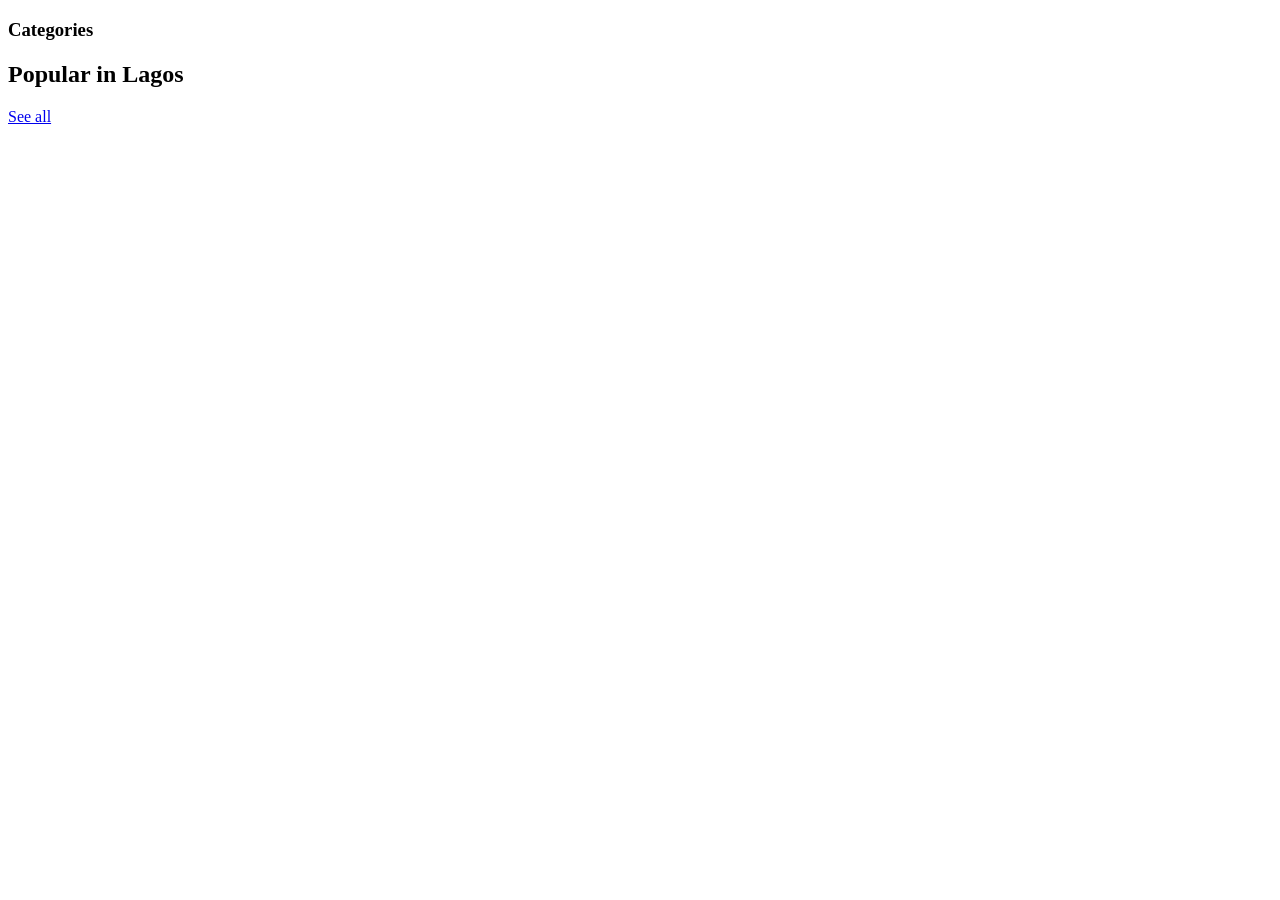
==== index.html @ c0ed260b "Add files via upload" ====
<!DOCTYPE html>
<html lang="en">
<head>
  <meta charset="UTF-8">
  <meta name="viewport" content="width=device-width, initial-scale=1.0">
  <title>ShopNG – Nigeria</title>
  <link rel="stylesheet" href="assets/css/styles.css">
</head>
<body>
  <div id="app-header"></div>

  <main class="container">
    <div class="only-mobile pills-wrap">
      <div class="pills" id="cat-pills"></div>
    </div>

    <div class="layout">
      <aside class="sidebar only-desktop">
        <h3>Categories</h3>
        <div id="cat-side"></div>
      </aside>

      <section class="main">
        <div class="section-head">
          <h2>Popular in Lagos</h2>
          <a href="listing.html?sort=popular">See all</a>
        </div>
        <div class="grid" id="grid"></div>
      </section>
    </div>
  </main>

  <div id="app-nav"></div>

  <script src="assets/js/utils.js"></script>
  <script src="assets/js/data.js"></script>
  <script src="assets/js/integrations.js"></script>
  <script src="assets/js/api.js"></script>
  <script src="assets/js/layout.js"></script>
  <script>
    initLayout('home');
    renderCategoryNav('all');
    API.listProducts({ sort: 'popular' })
      .then(list => renderGrid('grid', list.slice(0, 8)));
  </script>
</body>
</html>
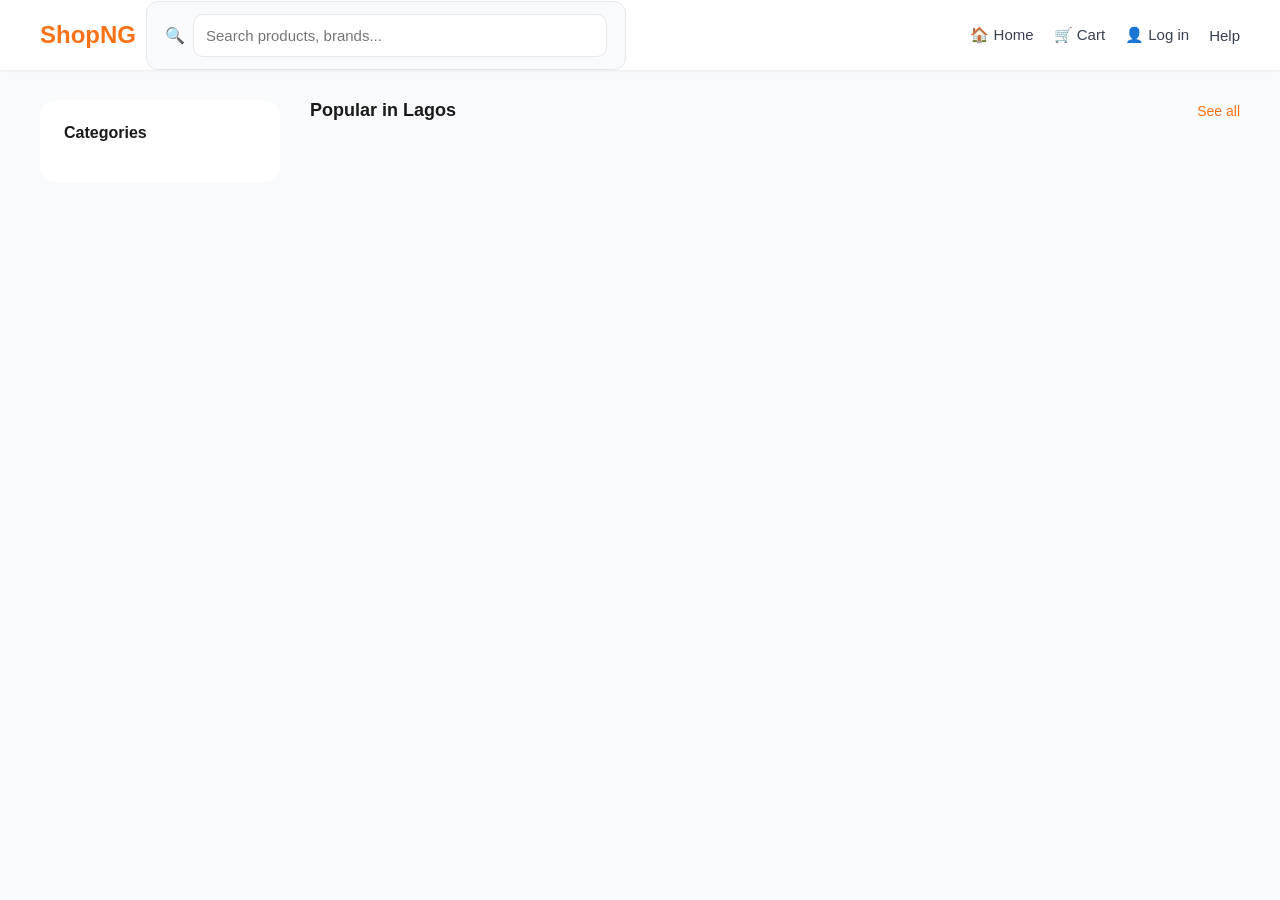
==== commit bb8ab8fd: "Update index.html" ====
--- a/index.html
+++ b/index.html
@@ -3,17 +3,17 @@
 <head>
   <meta charset="UTF-8">
   <meta name="viewport" content="width=device-width, initial-scale=1.0">
-  <title>ShopNG – Nigeria</title>
+  <title>ShopNG – Online Store in Lagos</title>
   <link rel="stylesheet" href="assets/css/styles.css">
 </head>
 <body>
   <div id="app-header"></div>
 
+  <div class="only-mobile pills-wrap">
+    <div class="pills" id="cat-pills"></div>
+  </div>
+
   <main class="container">
-    <div class="only-mobile pills-wrap">
-      <div class="pills" id="cat-pills"></div>
-    </div>
-
     <div class="layout">
       <aside class="sidebar only-desktop">
         <h3>Categories</h3>
@@ -37,11 +37,19 @@
   <script src="assets/js/integrations.js"></script>
   <script src="assets/js/api.js"></script>
   <script src="assets/js/layout.js"></script>
+
   <script>
-    initLayout('home');
-    renderCategoryNav('all');
-    API.listProducts({ sort: 'popular' })
-      .then(list => renderGrid('grid', list.slice(0, 8)));
+    (async function () {
+      initLayout('home');
+      renderCategoryNav('all');
+
+      try {
+        const products = await API.listProducts({ sort: 'popular' });
+        renderGrid('grid', products.slice(0, 8));
+      } catch (err) {
+        document.getElementById('grid').innerHTML = '<div class="empty"><span>⚠️</span><p>Failed to load products.</p></div>';
+      }
+    })();
   </script>
 </body>
 </html>
--- a/assets/css/styles.css
+++ b/assets/css/styles.css
@@ -0,0 +1,913 @@
+:root {
+  --orange: #f97316;
+  --orange-dark: #ea580c;
+  --gray: #6b7280;
+  --light: #f3f4f6;
+  --border: #e5e7eb;
+  --red: #ef4444;
+  --text: #1a1a1a;
+}
+
+* {
+  margin: 0;
+  padding: 0;
+  box-sizing: border-box;
+}
+
+body {
+  font-family: -apple-system, BlinkMacSystemFont, "Segoe UI", Roboto, sans-serif;
+  background: #f5f5f5;
+  color: var(--text);
+  min-height: 100vh;
+  padding-bottom: 84px; /* room for the mobile bottom nav */
+}
+
+a {
+  color: inherit;
+  text-decoration: none;
+}
+button,
+input,
+select {
+  font: inherit;
+}
+label {
+  display: flex;
+  flex-direction: column;
+  gap: 6px;
+  font-size: 13px;
+  font-weight: 600;
+  color: #374151;
+}
+
+.container {
+  max-width: 1400px;
+  margin: 0 auto;
+  padding: 0 16px;
+}
+.narrow {
+  max-width: 720px;
+}
+.hidden {
+  display: none !important;
+}
+.only-mobile {
+  display: block;
+}
+.only-desktop {
+  display: none;
+}
+.muted {
+  color: var(--gray);
+}
+.price {
+  color: var(--orange);
+  font-weight: 700;
+}
+.old {
+  color: #9ca3af;
+  font-size: 12px;
+  margin-left: 6px;
+  text-decoration: line-through;
+}
+.price-row {
+  display: flex;
+  align-items: baseline;
+  flex-wrap: wrap;
+  gap: 4px;
+}
+.rating {
+  font-size: 12px;
+  color: var(--gray);
+  margin-bottom: 4px;
+}
+.delivery {
+  font-size: 11px;
+  color: var(--gray);
+  margin-top: 2px;
+}
+.page-title {
+  font-size: 20px;
+  font-weight: 700;
+  padding: 16px 0 8px;
+}
+.mt {
+  margin-top: 24px;
+}
+.main {
+  min-width: 0;
+  padding-top: 8px;
+}
+.row {
+  display: flex;
+  justify-content: space-between;
+  gap: 10px;
+  font-size: 14px;
+  margin-bottom: 10px;
+}
+.row.total {
+  font-size: 18px;
+  font-weight: 700;
+  border-top: 2px solid var(--border);
+  padding-top: 14px;
+  margin-top: 6px;
+}
+.row.small {
+  font-size: 13px;
+  color: var(--gray);
+}
+.fine {
+  font-size: 12px;
+  color: var(--gray);
+  margin-top: 12px;
+  text-align: center;
+}
+
+/* ---------- Buttons ---------- */
+.btn {
+  display: inline-block;
+  text-align: center;
+  background: var(--orange);
+  color: #fff;
+  border: none;
+  border-radius: 10px;
+  padding: 12px 20px;
+  font-weight: 600;
+  font-size: 15px;
+  cursor: pointer;
+}
+.btn:hover {
+  background: var(--orange-dark);
+}
+.btn:disabled {
+  opacity: 0.5;
+  cursor: not-allowed;
+}
+.btn-outline {
+  background: #fff;
+  color: var(--orange);
+  border: 1.5px solid var(--orange);
+}
+.btn-outline:hover {
+  background: #fff7ed;
+}
+.btn-block {
+  display: block;
+  width: 100%;
+}
+
+/* ---------- Header ---------- */
+.site-header {
+  position: sticky;
+  top: 0;
+  z-index: 100;
+  background: #fff;
+  box-shadow: 0 1px 3px rgba(0, 0, 0, 0.06);
+}
+.header-inner {
+  display: flex;
+  align-items: center;
+  gap: 10px;
+  padding-top: 12px;
+  padding-bottom: 12px;
+}
+.logo {
+  display: none;
+  font-size: 24px;
+  font-weight: 800;
+  color: var(--orange);
+}
+.search {
+  flex: 1;
+  display: flex;
+  align-items: center;
+  gap: 8px;
+  border: 1.5px solid var(--orange);
+  border-radius: 50px;
+  padding: 10px 16px;
+  background: #fff;
+}
+.search input {
+  border: none;
+  outline: none;
+  width: 100%;
+  font-size: 14px;
+  background: transparent;
+}
+.cart-btn {
+  position: relative;
+  width: 44px;
+  height: 44px;
+  border-radius: 12px;
+  background: var(--orange);
+  display: flex;
+  align-items: center;
+  justify-content: center;
+  font-size: 18px;
+  flex-shrink: 0;
+}
+.header-actions {
+  display: none;
+  align-items: center;
+  gap: 20px;
+  font-size: 15px;
+  color: #374151;
+}
+.header-actions a:hover {
+  color: var(--orange);
+}
+.cart-link {
+  position: relative;
+}
+.badge {
+  position: absolute;
+  top: -6px;
+  right: -8px;
+  background: var(--red);
+  color: #fff;
+  font-size: 11px;
+  min-width: 18px;
+  height: 18px;
+  padding: 0 4px;
+  border-radius: 9px;
+  display: flex;
+  align-items: center;
+  justify-content: center;
+  font-weight: 700;
+}
+
+/* ---------- Bottom nav (mobile) ---------- */
+.bottom-nav {
+  position: fixed;
+  bottom: 0;
+  left: 0;
+  right: 0;
+  background: #fff;
+  display: flex;
+  justify-content: space-around;
+  padding: 10px 0 18px;
+  border-radius: 20px 20px 0 0;
+  box-shadow: 0 -4px 20px rgba(0, 0, 0, 0.06);
+  z-index: 90;
+}
+.bottom-nav a {
+  display: flex;
+  flex-direction: column;
+  align-items: center;
+  gap: 3px;
+  font-size: 11px;
+  color: #9ca3af;
+}
+.bottom-nav a span {
+  font-size: 22px;
+}
+.bottom-nav a.active {
+  color: var(--orange);
+}
+
+/* ---------- Category pills & sidebar ---------- */
+.pills-wrap {
+  padding: 14px 0;
+}
+.pills {
+  display: flex;
+  gap: 8px;
+  overflow-x: auto;
+  scrollbar-width: none;
+}
+.pills::-webkit-scrollbar {
+  display: none;
+}
+.pill {
+  flex-shrink: 0;
+  padding: 8px 14px;
+  border-radius: 50px;
+  background: var(--light);
+  color: #3b82f6;
+  font-size: 13px;
+  font-weight: 500;
+  border: none;
+  cursor: pointer;
+  white-space: nowrap;
+  text-decoration: none;
+}
+.pill.active {
+  background: var(--orange);
+  color: #fff;
+}
+#price-pills .pill {
+  color: var(--gray);
+}
+#price-pills .pill.active {
+  color: #fff;
+}
+
+.section-head {
+  display: flex;
+  justify-content: space-between;
+  align-items: center;
+  margin-bottom: 14px;
+}
+.section-head h2 {
+  font-size: 18px;
+  font-weight: 700;
+}
+.section-head a {
+  color: var(--orange);
+  font-size: 14px;
+}
+
+.sidebar {
+  background: #fff;
+  border-radius: 16px;
+  padding: 24px;
+  height: fit-content;
+  position: sticky;
+  top: 100px;
+}
+.sidebar h3 {
+  font-size: 16px;
+  margin-bottom: 16px;
+}
+.side-link {
+  display: block;
+  width: 100%;
+  text-align: left;
+  padding: 10px 14px;
+  border-radius: 10px;
+  font-size: 14px;
+  color: #374151;
+  margin-bottom: 4px;
+  background: none;
+  border: none;
+  cursor: pointer;
+}
+.side-link:hover,
+.side-link.active {
+  background: #fff7ed;
+  color: var(--orange);
+  font-weight: 600;
+}
+
+.crumbs {
+  font-size: 13px;
+  color: var(--gray);
+  padding: 12px 0;
+}
+.crumbs a:hover {
+  color: var(--orange);
+}
+.listing-head h1 {
+  font-size: 20px;
+  margin-bottom: 4px;
+}
+.toolbar {
+  display: flex;
+  gap: 10px;
+  flex-wrap: wrap;
+  align-items: center;
+  justify-content: space-between;
+  margin: 14px 0;
+}
+.toolbar select {
+  padding: 8px 12px;
+  border-radius: 10px;
+  border: 1px solid var(--border);
+  background: #fff;
+}
+
+/* ---------- Product cards & grid ---------- */
+.grid {
+  display: grid;
+  grid-template-columns: 1fr 1fr;
+  gap: 12px;
+}
+.card {
+  position: relative;
+  background: #fff;
+  border-radius: 16px;
+  padding: 14px;
+  box-shadow: 0 1px 4px rgba(0, 0, 0, 0.05);
+  transition: transform 0.15s, box-shadow 0.15s;
+}
+.card:hover {
+  transform: translateY(-3px);
+  box-shadow: 0 8px 20px rgba(0, 0, 0, 0.08);
+}
+.card-link {
+  display: block;
+}
+.card-img {
+  height: 120px;
+  display: flex;
+  align-items: center;
+  justify-content: center;
+  font-size: 52px;
+  margin-bottom: 10px;
+}
+.card .name {
+  font-size: 13px;
+  font-weight: 600;
+  margin-bottom: 4px;
+  line-height: 1.3;
+}
+.heart {
+  position: absolute;
+  top: 10px;
+  right: 12px;
+  background: none;
+  border: none;
+  color: #d1d5db;
+  font-size: 18px;
+  cursor: pointer;
+  z-index: 1;
+}
+.heart.on {
+  color: var(--red);
+}
+.out {
+  color: var(--red);
+  font-size: 11px;
+  font-weight: 600;
+  margin-top: 2px;
+}
+.empty {
+  grid-column: 1 / -1;
+  text-align: center;
+  padding: 60px 20px;
+  color: var(--gray);
+  background: #fff;
+  border-radius: 16px;
+}
+.empty span {
+  font-size: 48px;
+  display: block;
+  margin-bottom: 12px;
+}
+.empty .btn {
+  margin-top: 20px;
+}
+
+/* ---------- Product detail ---------- */
+.product {
+  background: #fff;
+  border-radius: 20px;
+  padding: 20px;
+  margin-bottom: 24px;
+}
+.product-img {
+  height: 280px;
+  display: flex;
+  align-items: center;
+  justify-content: center;
+  font-size: 120px;
+  background: #f9fafb;
+  border-radius: 16px;
+}
+.product-info {
+  padding: 12px 0;
+}
+.product-info h1 {
+  font-size: 22px;
+  margin: 6px 0 8px;
+}
+.product-info .price {
+  font-size: 26px;
+}
+.product-info .price-row {
+  margin: 12px 0;
+}
+.brand {
+  font-size: 12px;
+  color: var(--gray);
+  text-transform: uppercase;
+  letter-spacing: 0.05em;
+}
+.stock {
+  font-size: 14px;
+  font-weight: 600;
+  margin-bottom: 12px;
+}
+.stock.ok {
+  color: #16a34a;
+}
+.stock.out {
+  color: var(--red);
+}
+.desc {
+  color: var(--gray);
+  line-height: 1.6;
+  margin: 16px 0 20px;
+  font-size: 15px;
+}
+.qty-row {
+  display: flex;
+  align-items: center;
+  gap: 14px;
+  margin: 10px 0 20px;
+}
+.qty-row.small {
+  margin: 8px 0 0;
+}
+.qty-btn {
+  width: 36px;
+  height: 36px;
+  border-radius: 8px;
+  border: 1px solid var(--border);
+  background: #fff;
+  font-size: 18px;
+  cursor: pointer;
+}
+.section-block {
+  margin: 30px 0;
+}
+
+/* ---------- Cart ---------- */
+.cart-layout {
+  display: block;
+}
+.cart-item {
+  display: flex;
+  gap: 14px;
+  padding: 16px;
+  background: #fff;
+  border-radius: 14px;
+  margin-bottom: 10px;
+  align-items: center;
+}
+.thumb {
+  width: 70px;
+  height: 70px;
+  border-radius: 12px;
+  background: #f9fafb;
+  display: flex;
+  align-items: center;
+  justify-content: center;
+  font-size: 32px;
+  flex-shrink: 0;
+}
+.cart-item .info {
+  flex: 1;
+  min-width: 0;
+}
+.cart-item h4 {
+  font-size: 14px;
+  margin-bottom: 4px;
+}
+.line {
+  text-align: right;
+}
+.line .price {
+  margin-bottom: 8px;
+}
+.link-danger {
+  background: none;
+  border: none;
+  color: var(--red);
+  cursor: pointer;
+  font-size: 13px;
+}
+.summary-box {
+  background: #fff;
+  border-radius: 16px;
+  padding: 20px;
+  margin-top: 16px;
+}
+.summary-box h3 {
+  font-size: 16px;
+  margin-bottom: 12px;
+}
+.summary-box .btn {
+  margin-top: 14px;
+}
+
+/* ---------- Checkout ---------- */
+.checkout-form {
+  display: flex;
+  flex-direction: column;
+  gap: 12px;
+}
+.card-block {
+  background: #fff;
+  border-radius: 16px;
+  padding: 20px;
+}
+.card-block h2 {
+  font-size: 16px;
+  margin-bottom: 14px;
+}
+.fields {
+  display: grid;
+  grid-template-columns: 1fr;
+  gap: 12px;
+}
+.full {
+  grid-column: 1 / -1;
+}
+input:not([type="radio"]),
+select {
+  padding: 12px;
+  border: 1px solid var(--border);
+  border-radius: 10px;
+  font-size: 15px;
+  outline: none;
+  background: #fff;
+  font-weight: 400;
+  color: var(--text);
+}
+input:focus,
+select:focus {
+  border-color: var(--orange);
+}
+.option {
+  flex-direction: row;
+  align-items: center;
+  gap: 12px;
+  border: 1px solid var(--border);
+  border-radius: 12px;
+  padding: 14px;
+  margin-bottom: 10px;
+  cursor: pointer;
+  font-weight: 400;
+}
+.option:has(input:checked) {
+  border-color: var(--orange);
+  background: #fff7ed;
+}
+.option input {
+  accent-color: var(--orange);
+  width: 18px;
+  height: 18px;
+}
+.option div {
+  display: flex;
+  flex-direction: column;
+  gap: 2px;
+}
+.option strong {
+  font-size: 14px;
+  color: var(--text);
+}
+.option span {
+  font-size: 12px;
+  color: var(--gray);
+}
+
+/* ---------- Auth ---------- */
+.auth-card {
+  background: #fff;
+  border-radius: 16px;
+  padding: 24px;
+  margin-top: 20px;
+}
+.tabs {
+  display: flex;
+  border-bottom: 1px solid var(--border);
+  margin-bottom: 20px;
+}
+.tab {
+  flex: 1;
+  background: none;
+  border: none;
+  padding: 12px;
+  font-weight: 600;
+  color: var(--gray);
+  cursor: pointer;
+  border-bottom: 2px solid transparent;
+}
+.tab.active {
+  color: var(--orange);
+  border-bottom-color: var(--orange);
+}
+.auth-form {
+  display: flex;
+  flex-direction: column;
+  gap: 14px;
+}
+
+/* ---------- Account & orders ---------- */
+.profile {
+  background: #fff;
+  border-radius: 16px;
+  padding: 20px;
+  display: flex;
+  align-items: center;
+  gap: 14px;
+  margin-bottom: 24px;
+  flex-wrap: wrap;
+}
+.profile > div:nth-child(2) {
+  flex: 1;
+}
+.avatar {
+  width: 52px;
+  height: 52px;
+  border-radius: 50%;
+  background: var(--orange);
+  color: #fff;
+  display: flex;
+  align-items: center;
+  justify-content: center;
+  font-weight: 700;
+  font-size: 20px;
+}
+.order-card {
+  display: flex;
+  justify-content: space-between;
+  align-items: center;
+  flex-wrap: wrap;
+  gap: 8px;
+  background: #fff;
+  border-radius: 14px;
+  padding: 16px;
+  margin-bottom: 10px;
+}
+.order-card:hover {
+  box-shadow: 0 4px 14px rgba(0, 0, 0, 0.06);
+}
+.order-right {
+  display: flex;
+  flex-direction: column;
+  align-items: flex-end;
+  gap: 6px;
+}
+.status {
+  display: inline-block;
+  background: #fff7ed;
+  color: var(--orange-dark);
+  font-size: 12px;
+  font-weight: 600;
+  padding: 3px 10px;
+  border-radius: 50px;
+}
+
+/* ---------- Order confirmation ---------- */
+.confirm {
+  background: #fff;
+  border-radius: 20px;
+  padding: 32px 24px;
+  text-align: center;
+  margin-top: 20px;
+}
+.confirm h1 {
+  font-size: 22px;
+  margin-bottom: 8px;
+}
+.check {
+  width: 64px;
+  height: 64px;
+  border-radius: 50%;
+  background: #dcfce7;
+  color: #16a34a;
+  font-size: 32px;
+  display: flex;
+  align-items: center;
+  justify-content: center;
+  margin: 0 auto 14px;
+}
+.confirm-items {
+  text-align: left;
+  margin: 24px 0;
+}
+.actions {
+  display: flex;
+  gap: 10px;
+  justify-content: center;
+  flex-wrap: wrap;
+  margin-top: 20px;
+}
+
+/* ---------- Help ---------- */
+details {
+  background: #fff;
+  border-radius: 14px;
+  padding: 16px 18px;
+  margin-bottom: 10px;
+}
+summary {
+  cursor: pointer;
+  font-weight: 600;
+}
+details p {
+  margin-top: 10px;
+  color: var(--gray);
+  line-height: 1.6;
+  font-size: 14px;
+}
+
+/* ---------- Toast ---------- */
+.toast {
+  position: fixed;
+  left: 50%;
+  bottom: 100px;
+  transform: translateX(-50%) translateY(20px);
+  background: #111827;
+  color: #fff;
+  padding: 12px 18px;
+  border-radius: 12px;
+  font-size: 14px;
+  opacity: 0;
+  pointer-events: none;
+  transition: opacity 0.25s, transform 0.25s;
+  z-index: 200;
+  max-width: 90vw;
+  text-align: center;
+}
+.toast.show {
+  opacity: 1;
+  transform: translateX(-50%) translateY(0);
+}
+
+/* ================= DESKTOP (900px+) ================= */
+@media (min-width: 900px) {
+  .container {
+    padding: 0 40px;
+  }
+  body {
+    padding-bottom: 0;
+    background: #f8fafc;
+  }
+  .only-mobile {
+    display: none !important;
+  }
+  .only-desktop {
+    display: block;
+  }
+  .bottom-nav,
+  .cart-btn {
+    display: none;
+  }
+  .logo {
+    display: block;
+  }
+  .header-inner {
+    height: 70px;
+  }
+  .search {
+    flex: 0 0 480px;
+    padding: 12px 18px;
+    border-radius: 12px;
+    border-color: #e5e7eb;
+    background: #f9fafb;
+  }
+  .search:focus-within {
+    border-color: var(--orange);
+  }
+  .header-actions {
+    display: flex;
+    margin-left: auto;
+  }
+  .layout {
+    display: grid;
+    grid-template-columns: 240px 1fr;
+    gap: 30px;
+    padding: 30px 0;
+  }
+  .layout .main {
+    padding-top: 0;
+  }
+  .cart-layout {
+    grid-template-columns: 1fr 360px;
+    align-items: start;
+  }
+  .summary-box {
+    margin-top: 0;
+    position: sticky;
+    top: 100px;
+  }
+  .grid {
+    grid-template-columns: repeat(4, 1fr);
+    gap: 20px;
+  }
+  .card-img {
+    height: 160px;
+    font-size: 64px;
+  }
+  .product {
+    display: grid;
+    grid-template-columns: 1fr 1fr;
+    gap: 50px;
+    padding: 40px;
+    margin: 30px 0;
+  }
+  .product-img {
+    height: 400px;
+    font-size: 160px;
+    border-radius: 20px;
+  }
+  .product-info {
+    padding: 20px 0;
+  }
+  .product-info h1 {
+    font-size: 28px;
+  }
+  .fields {
+    grid-template-columns: 1fr 1fr;
+  }
+  .page-title {
+    padding-top: 30px;
+  }
+  .toast {
+    bottom: 30px;
+  }
+}
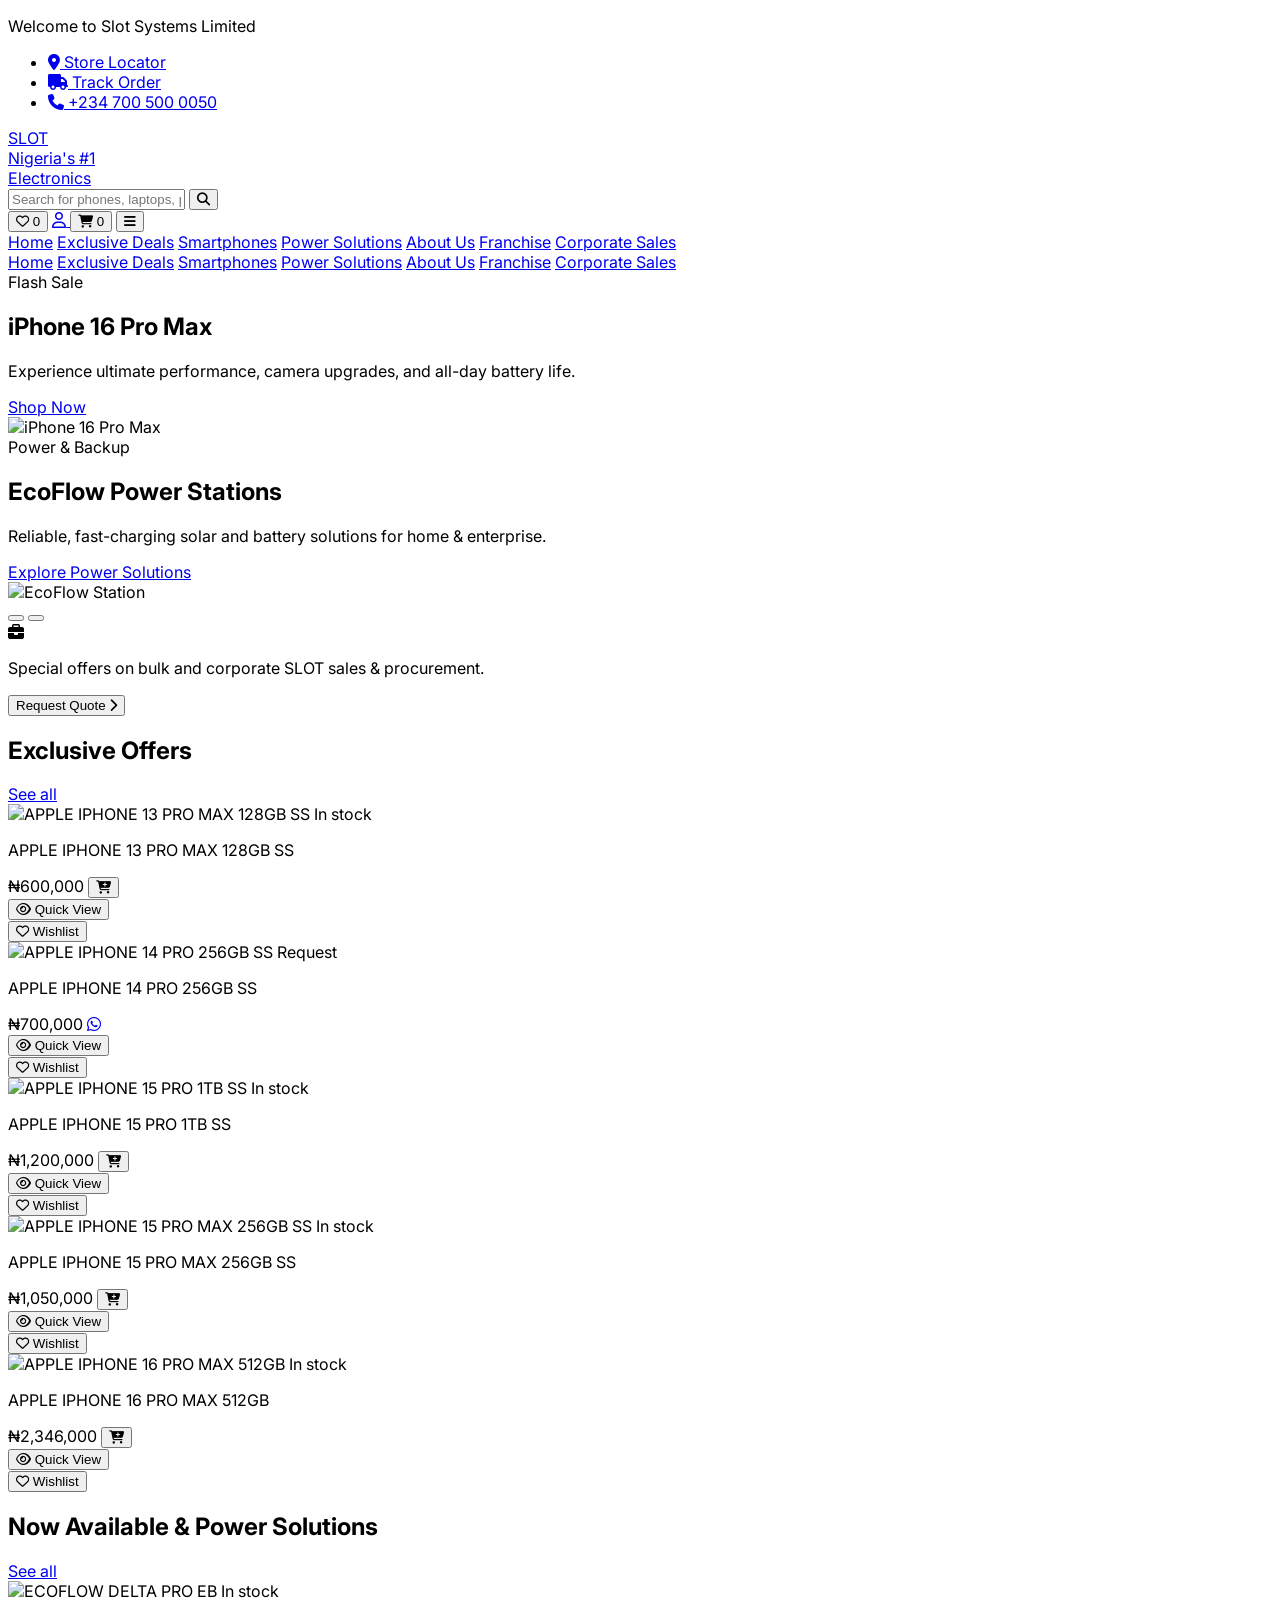
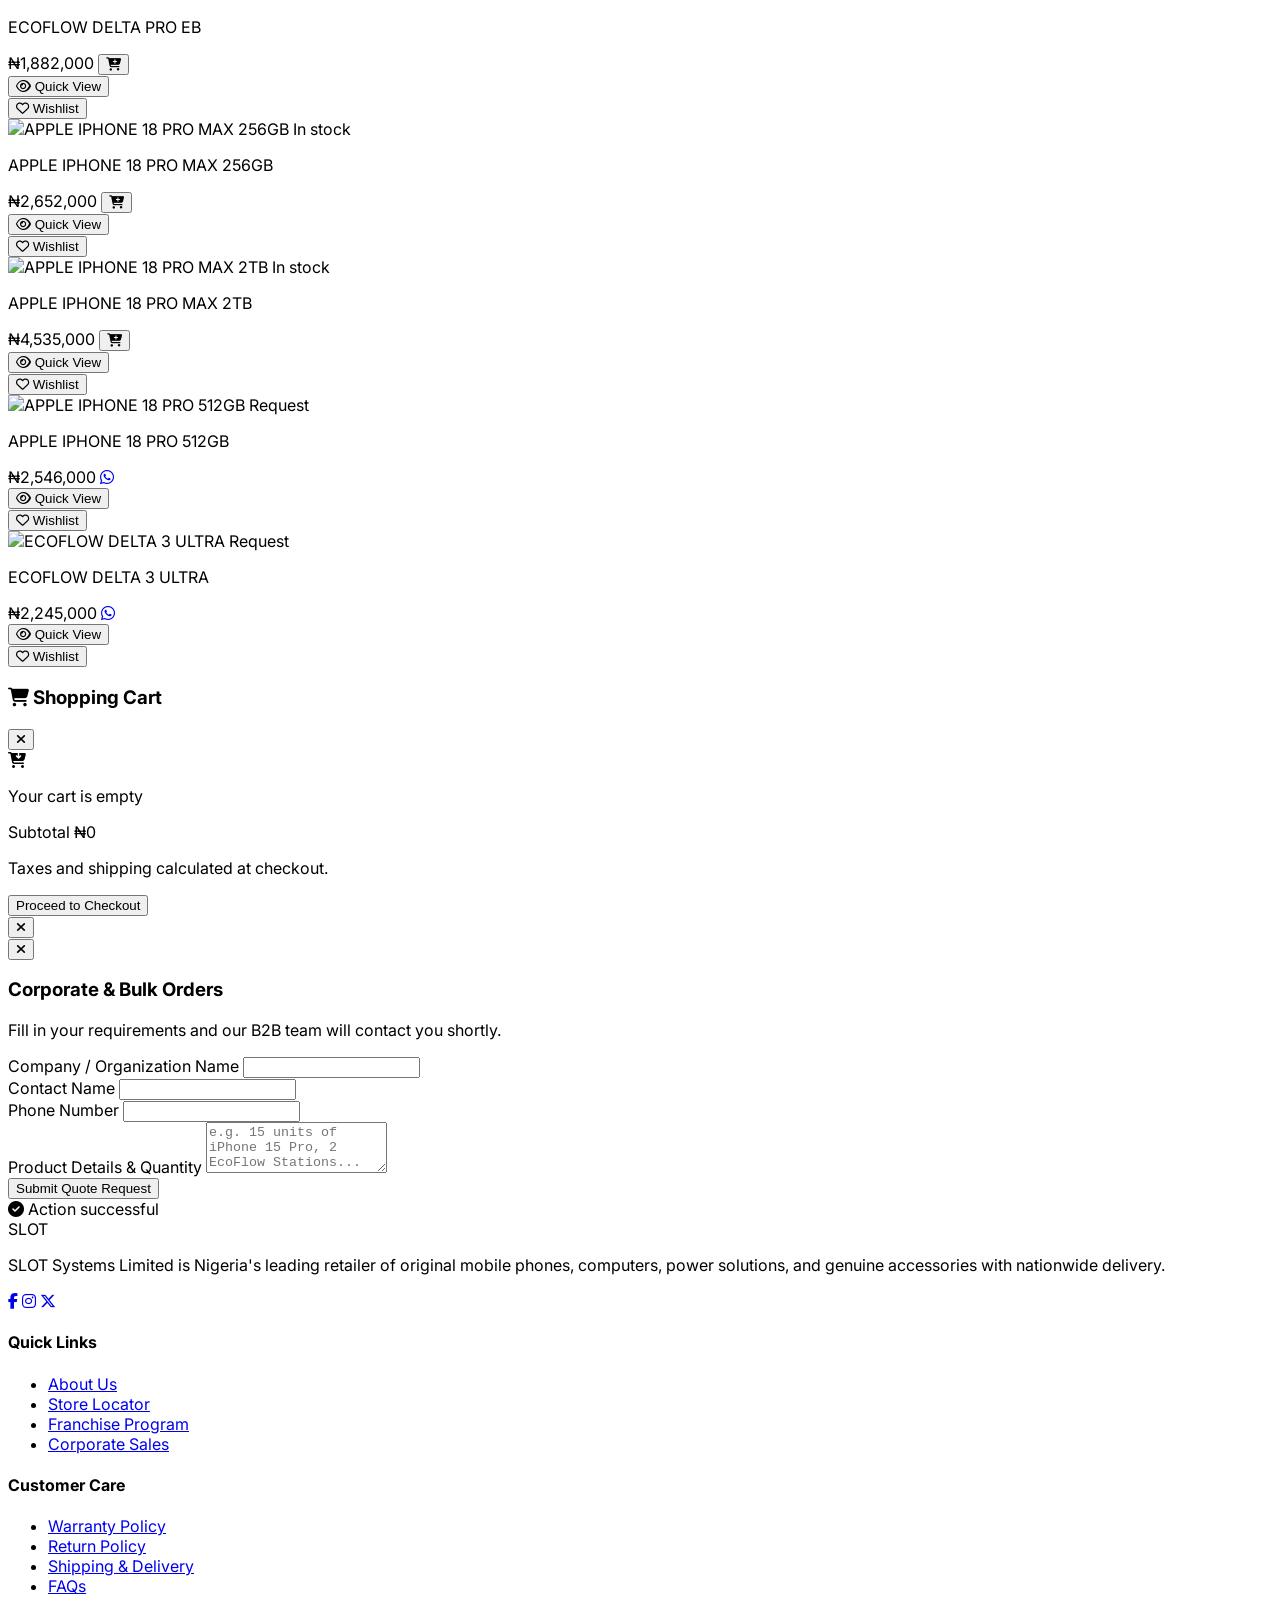
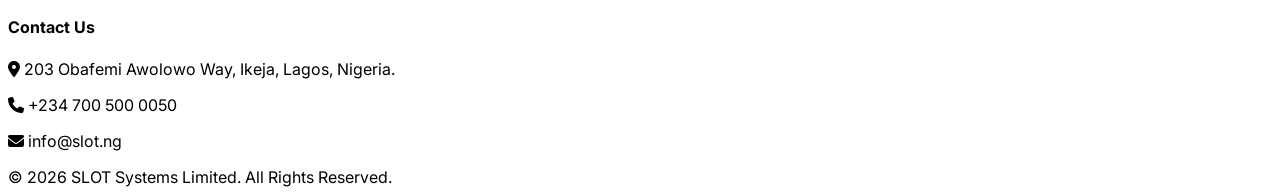
==== commit 3117e87b: "Create index.html" ====
--- a/index.html
+++ b/index.html
@@ -1,55 +1,750 @@
 <!DOCTYPE html>
-<html lang="en">
+<html lang="en" class="scroll-smooth">
 <head>
-  <meta charset="UTF-8">
+  <meta charset="utf-8">
   <meta name="viewport" content="width=device-width, initial-scale=1.0">
-  <title>ShopNG – Online Store in Lagos</title>
-  <link rel="stylesheet" href="assets/css/styles.css">
+  <title>SLOT - Nigeria's #1 Electronics & Phone Store</title>
+  <meta name="description" content="Shop the latest phones, laptops, tablets, gadgets, and accessories online at SLOT Nigeria. Best prices, genuine products, fast delivery nationwide.">
+  
+  <!-- Tailwind CSS CDN -->
+  <script src="https://cdn.tailwindcss.com"></script>
+  <script>
+    tailwind.config = {
+      theme: {
+        extend: {
+          colors: {
+            'slot-primary': '#E7000B',
+            'slot-dark': '#B80009',
+          },
+          fontFamily: {
+            sans: ['Inter', 'sans-serif'],
+          }
+        }
+      }
+    }
+  </script>
+  
+  <!-- Inter Font -->
+  <link rel="preconnect" href="https://fonts.googleapis.com">
+  <link rel="preconnect" href="https://fonts.gstatic.com" crossorigin>
+  <link href="https://fonts.googleapis.com/css2?family=Inter:wght@300;400;500;600;700;800&display=swap" rel="stylesheet">
+  
+  <!-- FontAwesome Icons -->
+  <link rel="stylesheet" href="https://cdnjs.cloudflare.com/ajax/libs/font-awesome/6.4.0/css/all.min.css">
+
+  <style>
+    body {
+      font-family: 'Inter', sans-serif;
+    }
+    /* Hide scrollbars for slick sliders */
+    .no-scrollbar::-webkit-scrollbar {
+      display: none;
+    }
+    .no-scrollbar {
+      -ms-overflow-style: none;
+      scrollbar-width: none;
+    }
+  </style>
 </head>
-<body>
-  <div id="app-header"></div>
-
-  <div class="only-mobile pills-wrap">
-    <div class="pills" id="cat-pills"></div>
+<body class="font-sans min-h-screen flex flex-col bg-gray-50 text-gray-800 antialiased">
+
+  <!-- TOP BAR (DESKTOP) -->
+  <div class="bg-slot-primary hidden lg:block text-white text-[13px] py-1.5 border-b border-red-700">
+    <div class="max-w-6xl mx-auto flex justify-between items-center px-4">
+      <p class="font-medium">Welcome to Slot Systems Limited</p>
+      <ul class="flex items-center gap-6 font-medium">
+        <li><a class="hover:underline flex items-center gap-1.5" href="#find-store"><i class="fa-solid fa-location-dot"></i> Store Locator</a></li>
+        <li><a class="hover:underline flex items-center gap-1.5" href="#track-order"><i class="fa-solid fa-truck"></i> Track Order</a></li>
+        <li><a class="hover:underline flex items-center gap-1.5" href="tel:+2347005000050"><i class="fa-solid fa-phone"></i> +234 700 500 0050</a></li>
+      </ul>
+    </div>
   </div>
 
-  <main class="container">
-    <div class="layout">
-      <aside class="sidebar only-desktop">
-        <h3>Categories</h3>
-        <div id="cat-side"></div>
-      </aside>
-
-      <section class="main">
-        <div class="section-head">
-          <h2>Popular in Lagos</h2>
-          <a href="listing.html?sort=popular">See all</a>
-        </div>
-        <div class="grid" id="grid"></div>
-      </section>
-    </div>
+  <!-- HEADER -->
+  <header class="sticky top-0 z-50 bg-white shadow-sm border-b border-gray-100">
+    <div class="max-w-6xl mx-auto px-4 py-3 lg:py-4 flex items-center justify-between gap-4">
+      
+      <!-- LOGO -->
+      <a href="index.html" class="flex-none flex items-center gap-2">
+        <div class="bg-slot-primary text-white font-black text-2xl tracking-tighter px-2.5 py-1 rounded">SLOT</div>
+        <span class="hidden sm:inline-block text-[10px] uppercase font-bold text-gray-400 leading-tight">Nigeria's #1<br>Electronics</span>
+      </a>
+
+      <!-- SEARCH BAR -->
+      <div class="flex-1 max-w-xl mx-2 sm:mx-4">
+        <form onsubmit="event.preventDefault(); handleSearch();" class="relative flex items-center">
+          <input type="text" id="searchInput" placeholder="Search for phones, laptops, power stations..." class="w-full pl-4 pr-10 py-2 text-sm bg-gray-100 border border-gray-200 rounded-full focus:outline-none focus:border-slot-primary focus:bg-white transition-all">
+          <button type="submit" class="absolute right-3 text-gray-400 hover:text-slot-primary">
+            <i class="fa-solid fa-magnifying-glass"></i>
+          </button>
+        </form>
+      </div>
+
+      <!-- HEADER ACTION ICONS -->
+      <div class="flex items-center gap-4 sm:gap-6 text-gray-700">
+        <!-- Wishlist -->
+        <button onclick="toggleWishlistModal()" class="relative flex items-center hover:text-slot-primary transition-colors">
+          <i class="fa-regular fa-heart text-xl"></i>
+          <span id="wishlistCount" class="absolute -top-2 -right-2 flex items-center justify-center w-4 h-4 text-[10px] font-bold text-white bg-slot-primary rounded-full">0</span>
+        </button>
+
+        <!-- User Profile -->
+        <a href="#login" class="flex items-center hover:text-slot-primary transition-colors">
+          <i class="fa-regular fa-user text-xl"></i>
+        </a>
+
+        <!-- Cart Icon -->
+        <button onclick="toggleCartDrawer()" class="relative flex items-center hover:text-slot-primary transition-colors">
+          <i class="fa-solid fa-cart-shopping text-xl"></i>
+          <span id="cartCount" class="absolute -top-2 -right-2 flex items-center justify-center w-4 h-4 text-[10px] font-bold text-white bg-slot-primary rounded-full">0</span>
+        </button>
+
+        <!-- Mobile Menu Button -->
+        <button onclick="toggleMobileMenu()" class="lg:hidden text-2xl text-gray-700 hover:text-slot-primary">
+          <i class="fa-solid fa-bars"></i>
+        </button>
+      </div>
+    </div>
+
+    <!-- MAIN NAV (DESKTOP) -->
+    <div class="bg-slot-primary hidden lg:block">
+      <nav class="max-w-6xl mx-auto flex h-10 items-center gap-1 px-4 text-sm font-semibold text-white">
+        <a class="px-4 h-full flex items-center bg-black/10 border-b-2 border-white" href="index.html">Home</a>
+        <a class="px-4 h-full flex items-center hover:bg-black/10 transition-colors" href="#exclusive">Exclusive Deals</a>
+        <a class="px-4 h-full flex items-center hover:bg-black/10 transition-colors" href="#phones">Smartphones</a>
+        <a class="px-4 h-full flex items-center hover:bg-black/10 transition-colors" href="#power">Power Solutions</a>
+        <a class="px-4 h-full flex items-center hover:bg-black/10 transition-colors" href="#about">About Us</a>
+        <a class="px-4 h-full flex items-center hover:bg-black/10 transition-colors" href="#franchise">Franchise</a>
+        <a class="px-4 h-full flex items-center hover:bg-black/10 transition-colors" href="#corporate">Corporate Sales</a>
+      </nav>
+    </div>
+
+    <!-- MOBILE MENU DRAWER -->
+    <div id="mobileMenu" class="hidden lg:hidden bg-white border-b border-gray-200 px-4 py-3 space-y-2 text-sm font-semibold">
+      <a class="block py-2 text-slot-primary border-b border-gray-100" href="index.html">Home</a>
+      <a class="block py-2 text-gray-700 hover:text-slot-primary border-b border-gray-100" href="#exclusive">Exclusive Deals</a>
+      <a class="block py-2 text-gray-700 hover:text-slot-primary border-b border-gray-100" href="#phones">Smartphones</a>
+      <a class="block py-2 text-gray-700 hover:text-slot-primary border-b border-gray-100" href="#power">Power Solutions</a>
+      <a class="block py-2 text-gray-700 hover:text-slot-primary border-b border-gray-100" href="#about">About Us</a>
+      <a class="block py-2 text-gray-700 hover:text-slot-primary border-b border-gray-100" href="#franchise">Franchise</a>
+      <a class="block py-2 text-gray-700 hover:text-slot-primary" href="#corporate">Corporate Sales</a>
+    </div>
+  </header>
+
+  <main class="flex-grow">
+    <!-- HERO SLIDER SECTION -->
+    <section class="relative w-full bg-gray-900 max-w-7xl mx-auto overflow-hidden">
+      <div id="heroSlider" class="relative w-full h-[220px] sm:h-[350px] md:h-[420px]">
+        <!-- Slide 1 -->
+        <div class="slide absolute inset-0 transition-opacity duration-700 opacity-100 flex items-center justify-between bg-gradient-to-r from-red-900 via-red-800 to-black p-6 md:p-12 text-white">
+          <div class="max-w-lg z-10">
+            <span class="bg-red-600 text-xs font-bold uppercase px-2.5 py-1 rounded-full mb-3 inline-block">Flash Sale</span>
+            <h1 class="text-2xl sm:text-4xl md:text-5xl font-extrabold tracking-tight mb-2">iPhone 16 Pro Max</h1>
+            <p class="text-xs sm:text-base text-gray-200 mb-4 sm:mb-6">Experience ultimate performance, camera upgrades, and all-day battery life.</p>
+            <a href="#exclusive" class="bg-white text-slot-primary font-bold px-5 py-2.5 rounded-md hover:bg-gray-100 transition-colors shadow-lg text-sm sm:text-base inline-block">Shop Now</a>
+          </div>
+          <div class="hidden sm:flex items-center justify-center w-1/2 h-full">
+            <img src="https://images.unsplash.com/photo-1695048133142-1a20484d2569?w=600&auto=format&fit=crop&q=80" alt="iPhone 16 Pro Max" class="h-4/5 object-contain rounded-lg shadow-2xl">
+          </div>
+        </div>
+
+        <!-- Slide 2 -->
+        <div class="slide absolute inset-0 transition-opacity duration-700 opacity-0 flex items-center justify-between bg-gradient-to-r from-gray-900 via-blue-900 to-black p-6 md:p-12 text-white">
+          <div class="max-w-lg z-10">
+            <span class="bg-blue-600 text-xs font-bold uppercase px-2.5 py-1 rounded-full mb-3 inline-block">Power & Backup</span>
+            <h1 class="text-2xl sm:text-4xl md:text-5xl font-extrabold tracking-tight mb-2">EcoFlow Power Stations</h1>
+            <p class="text-xs sm:text-base text-gray-200 mb-4 sm:mb-6">Reliable, fast-charging solar and battery solutions for home & enterprise.</p>
+            <a href="#power" class="bg-slot-primary text-white font-bold px-5 py-2.5 rounded-md hover:bg-red-700 transition-colors shadow-lg text-sm sm:text-base inline-block">Explore Power Solutions</a>
+          </div>
+          <div class="hidden sm:flex items-center justify-center w-1/2 h-full">
+            <img src="https://images.unsplash.com/photo-1620712943543-bcc4688e7485?w=600&auto=format&fit=crop&q=80" alt="EcoFlow Station" class="h-4/5 object-contain rounded-lg shadow-2xl">
+          </div>
+        </div>
+      </div>
+
+      <!-- Slide Indicators -->
+      <div class="absolute bottom-4 left-0 right-0 z-20 flex items-center justify-center gap-2">
+        <button onclick="setSlide(0)" class="dot h-2.5 w-8 rounded-full bg-white transition-all"></button>
+        <button onclick="setSlide(1)" class="dot h-2.5 w-2.5 rounded-full bg-white/50 hover:bg-white transition-all"></button>
+      </div>
+    </section>
+
+    <!-- CORPORATE BULK SALES BANNER -->
+    <section class="px-4 max-w-6xl mx-auto my-6">
+      <div class="rounded-lg bg-white border border-gray-100 p-4 shadow-sm">
+        <div class="flex flex-col sm:flex-row items-center justify-between gap-3 text-center sm:text-left">
+          <div class="flex items-center gap-3">
+            <div class="w-10 h-10 rounded-full bg-red-50 text-slot-primary flex items-center justify-center text-lg flex-shrink-0">
+              <i class="fa-solid fa-briefcase"></i>
+            </div>
+            <p class="text-sm sm:text-base text-gray-700">
+              Special offers on bulk and corporate <span class="font-bold text-slot-primary">SLOT</span> sales & procurement.
+            </p>
+          </div>
+          <button onclick="openCorporateModal()" class="inline-flex items-center gap-2 bg-slot-primary hover:bg-red-700 text-white font-semibold text-xs sm:text-sm px-4 py-2 rounded-md transition-all shadow-sm shrink-0">
+            Request Quote <i class="fa-solid fa-chevron-right text-xs"></i>
+          </button>
+        </div>
+      </div>
+    </section>
+
+    <!-- EXCLUSIVE OFFERS SECTION -->
+    <section id="exclusive" class="bg-white py-8 border-t border-b border-gray-100">
+      <div class="max-w-6xl mx-auto px-4">
+        <div class="flex items-center justify-between mb-6">
+          <div class="flex items-center gap-2">
+            <div class="w-2 h-6 bg-slot-primary rounded-full"></div>
+            <h2 class="font-bold text-lg md:text-xl text-gray-900">Exclusive Offers</h2>
+          </div>
+          <a href="#shop" class="text-xs sm:text-sm font-semibold text-slot-primary hover:text-red-700 border border-red-200 hover:border-slot-primary px-3 py-1 rounded-md transition-colors">See all</a>
+        </div>
+
+        <!-- Product Grid -->
+        <div class="grid grid-cols-2 sm:grid-cols-3 md:grid-cols-4 lg:grid-cols-5 gap-4" id="exclusiveProducts">
+          <!-- Rendered dynamically -->
+        </div>
+      </div>
+    </section>
+
+    <!-- NOW AVAILABLE / POWER SOLUTIONS SECTION -->
+    <section id="power" class="bg-gray-100 py-8">
+      <div class="max-w-6xl mx-auto px-4">
+        <div class="flex items-center justify-between mb-6">
+          <div class="flex items-center gap-2">
+            <div class="w-2 h-6 bg-blue-600 rounded-full"></div>
+            <h2 class="font-bold text-lg md:text-xl text-gray-900">Now Available & Power Solutions</h2>
+          </div>
+          <a href="#shop" class="text-xs sm:text-sm font-semibold text-slot-primary hover:text-red-700 border border-red-200 hover:border-slot-primary px-3 py-1 rounded-md transition-colors">See all</a>
+        </div>
+
+        <!-- Product Grid -->
+        <div class="grid grid-cols-2 sm:grid-cols-3 md:grid-cols-4 lg:grid-cols-5 gap-4" id="powerProducts">
+          <!-- Rendered dynamically -->
+        </div>
+      </div>
+    </section>
   </main>
 
-  <div id="app-nav"></div>
-
-  <script src="assets/js/utils.js"></script>
-  <script src="assets/js/data.js"></script>
-  <script src="assets/js/integrations.js"></script>
-  <script src="assets/js/api.js"></script>
-  <script src="assets/js/layout.js"></script>
-
+  <!-- CART SIDEBAR DRAWER -->
+  <div id="cartDrawer" class="fixed inset-0 z-50 pointer-events-none opacity-0 transition-opacity duration-300">
+    <div onclick="toggleCartDrawer()" class="absolute inset-0 bg-black/50 pointer-events-auto"></div>
+    <div class="absolute right-0 top-0 bottom-0 w-full max-w-md bg-white shadow-2xl pointer-events-auto flex flex-col justify-between transform translate-x-full transition-transform duration-300" id="cartDrawerContent">
+      <div class="p-4 border-b border-gray-200 flex items-center justify-between bg-gray-50">
+        <h3 class="font-bold text-lg flex items-center gap-2 text-gray-800">
+          <i class="fa-solid fa-cart-shopping text-slot-primary"></i> Shopping Cart
+        </h3>
+        <button onclick="toggleCartDrawer()" class="text-gray-400 hover:text-gray-600 p-1">
+          <i class="fa-solid fa-xmark text-xl"></i>
+        </button>
+      </div>
+
+      <div class="flex-1 overflow-y-auto p-4 space-y-4" id="cartItemsContainer">
+        <!-- Rendered dynamically -->
+      </div>
+
+      <div class="p-4 border-t border-gray-200 bg-gray-50 space-y-3">
+        <div class="flex justify-between items-center text-sm">
+          <span class="text-gray-600 font-medium">Subtotal</span>
+          <span id="cartSubtotal" class="font-bold text-base text-gray-900">₦0</span>
+        </div>
+        <p class="text-xs text-gray-500">Taxes and shipping calculated at checkout.</p>
+        <button onclick="checkout()" class="w-full bg-slot-primary hover:bg-red-700 text-white font-bold py-3 rounded-md transition-colors shadow-md">
+          Proceed to Checkout
+        </button>
+      </div>
+    </div>
+  </div>
+
+  <!-- QUICK VIEW MODAL -->
+  <div id="quickViewModal" class="fixed inset-0 z-50 hidden flex items-center justify-center p-4 bg-black/60 backdrop-blur-sm">
+    <div class="bg-white rounded-xl max-w-2xl w-full overflow-hidden shadow-2xl relative animate-fade-in">
+      <button onclick="closeQuickView()" class="absolute top-3 right-3 text-gray-400 hover:text-gray-700 bg-gray-100 hover:bg-gray-200 rounded-full w-8 h-8 flex items-center justify-center transition-colors z-10">
+        <i class="fa-solid fa-xmark"></i>
+      </button>
+      <div class="grid grid-cols-1 md:grid-cols-2 p-6 gap-6" id="quickViewContent">
+        <!-- Rendered dynamically -->
+      </div>
+    </div>
+  </div>
+
+  <!-- CORPORATE SALES MODAL -->
+  <div id="corporateModal" class="fixed inset-0 z-50 hidden flex items-center justify-center p-4 bg-black/60 backdrop-blur-sm">
+    <div class="bg-white rounded-xl max-w-lg w-full p-6 shadow-2xl relative">
+      <button onclick="closeCorporateModal()" class="absolute top-3 right-3 text-gray-400 hover:text-gray-700 bg-gray-100 rounded-full w-8 h-8 flex items-center justify-center">
+        <i class="fa-solid fa-xmark"></i>
+      </button>
+      <h3 class="font-bold text-xl text-gray-900 mb-2">Corporate & Bulk Orders</h3>
+      <p class="text-xs text-gray-500 mb-4">Fill in your requirements and our B2B team will contact you shortly.</p>
+      
+      <form onsubmit="handleCorporateSubmit(event)" class="space-y-3">
+        <div>
+          <label class="block text-xs font-semibold text-gray-700 mb-1">Company / Organization Name</label>
+          <input type="text" required class="w-full border border-gray-300 rounded px-3 py-2 text-sm focus:outline-none focus:border-slot-primary">
+        </div>
+        <div class="grid grid-cols-2 gap-3">
+          <div>
+            <label class="block text-xs font-semibold text-gray-700 mb-1">Contact Name</label>
+            <input type="text" required class="w-full border border-gray-300 rounded px-3 py-2 text-sm focus:outline-none focus:border-slot-primary">
+          </div>
+          <div>
+            <label class="block text-xs font-semibold text-gray-700 mb-1">Phone Number</label>
+            <input type="tel" required class="w-full border border-gray-300 rounded px-3 py-2 text-sm focus:outline-none focus:border-slot-primary">
+          </div>
+        </div>
+        <div>
+          <label class="block text-xs font-semibold text-gray-700 mb-1">Product Details & Quantity</label>
+          <textarea rows="3" required placeholder="e.g. 15 units of iPhone 15 Pro, 2 EcoFlow Stations..." class="w-full border border-gray-300 rounded px-3 py-2 text-sm focus:outline-none focus:border-slot-primary"></textarea>
+        </div>
+        <button type="submit" class="w-full bg-slot-primary hover:bg-red-700 text-white font-bold py-2.5 rounded-md text-sm transition-colors">
+          Submit Quote Request
+        </button>
+      </form>
+    </div>
+  </div>
+
+  <!-- NOTIFICATION TOAST -->
+  <div id="toast" class="fixed bottom-5 right-5 z-50 bg-gray-900 text-white px-4 py-3 rounded-lg shadow-xl text-sm flex items-center gap-3 transform translate-y-20 opacity-0 transition-all duration-300">
+    <i class="fa-solid fa-circle-check text-green-400" id="toastIcon"></i>
+    <span id="toastMsg">Action successful</span>
+  </div>
+
+  <!-- FOOTER -->
+  <footer class="bg-gray-900 text-gray-400 text-xs py-10 border-t border-gray-800">
+    <div class="max-w-6xl mx-auto px-4 grid grid-cols-1 sm:grid-cols-2 md:grid-cols-4 gap-8">
+      <div>
+        <div class="bg-slot-primary text-white font-black text-xl px-2 py-0.5 rounded inline-block mb-3">SLOT</div>
+        <p class="leading-relaxed mb-4">SLOT Systems Limited is Nigeria's leading retailer of original mobile phones, computers, power solutions, and genuine accessories with nationwide delivery.</p>
+        <div class="flex gap-3 text-base">
+          <a href="#" class="w-8 h-8 rounded-full bg-gray-800 flex items-center justify-center text-white hover:bg-slot-primary transition-colors"><i class="fa-brands fa-facebook-f"></i></a>
+          <a href="#" class="w-8 h-8 rounded-full bg-gray-800 flex items-center justify-center text-white hover:bg-slot-primary transition-colors"><i class="fa-brands fa-instagram"></i></a>
+          <a href="#" class="w-8 h-8 rounded-full bg-gray-800 flex items-center justify-center text-white hover:bg-slot-primary transition-colors"><i class="fa-brands fa-x-twitter"></i></a>
+        </div>
+      </div>
+      <div>
+        <h4 class="font-bold text-white text-sm mb-3">Quick Links</h4>
+        <ul class="space-y-2">
+          <li><a href="#about" class="hover:text-white transition-colors">About Us</a></li>
+          <li><a href="#find-store" class="hover:text-white transition-colors">Store Locator</a></li>
+          <li><a href="#franchise" class="hover:text-white transition-colors">Franchise Program</a></li>
+          <li><a href="#corporate" class="hover:text-white transition-colors">Corporate Sales</a></li>
+        </ul>
+      </div>
+      <div>
+        <h4 class="font-bold text-white text-sm mb-3">Customer Care</h4>
+        <ul class="space-y-2">
+          <li><a href="#" class="hover:text-white transition-colors">Warranty Policy</a></li>
+          <li><a href="#" class="hover:text-white transition-colors">Return Policy</a></li>
+          <li><a href="#" class="hover:text-white transition-colors">Shipping & Delivery</a></li>
+          <li><a href="#" class="hover:text-white transition-colors">FAQs</a></li>
+        </ul>
+      </div>
+      <div>
+        <h4 class="font-bold text-white text-sm mb-3">Contact Us</h4>
+        <p class="mb-2"><i class="fa-solid fa-location-dot mr-2"></i> 203 Obafemi Awolowo Way, Ikeja, Lagos, Nigeria.</p>
+        <p class="mb-2"><i class="fa-solid fa-phone mr-2"></i> +234 700 500 0050</p>
+        <p><i class="fa-solid fa-envelope mr-2"></i> info@slot.ng</p>
+      </div>
+    </div>
+    <div class="max-w-6xl mx-auto px-4 mt-8 pt-4 border-t border-gray-800 text-center text-gray-500">
+      &copy; 2026 SLOT Systems Limited. All Rights Reserved.
+    </div>
+  </footer>
+
+  <!-- APPLICATION LOGIC -->
   <script>
-    (async function () {
-      initLayout('home');
-      renderCategoryNav('all');
-
-      try {
-        const products = await API.listProducts({ sort: 'popular' });
-        renderGrid('grid', products.slice(0, 8));
-      } catch (err) {
-        document.getElementById('grid').innerHTML = '<div class="empty"><span>⚠️</span><p>Failed to load products.</p></div>';
-      }
-    })();
+    // PRODUCT DATA
+    const products = [
+      {
+        id: 1,
+        title: "APPLE IPHONE 13 PRO MAX 128GB SS",
+        price: 600000,
+        formattedPrice: "₦600,000",
+        image: "https://images.unsplash.com/photo-1632661674596-df8be070a5c5?w=400&auto=format&fit=crop&q=80",
+        status: "In stock",
+        statusBg: "bg-green-500",
+        category: "exclusive",
+        type: "buy"
+      },
+      {
+        id: 2,
+        title: "APPLE IPHONE 14 PRO 256GB SS",
+        price: 700000,
+        formattedPrice: "₦700,000",
+        image: "https://images.unsplash.com/photo-1663499482523-1c0c1bae4ce1?w=400&auto=format&fit=crop&q=80",
+        status: "Request",
+        statusBg: "bg-orange-500",
+        category: "exclusive",
+        type: "whatsapp"
+      },
+      {
+        id: 3,
+        title: "APPLE IPHONE 15 PRO 1TB SS",
+        price: 1200000,
+        formattedPrice: "₦1,200,000",
+        image: "https://images.unsplash.com/photo-1695048133142-1a20484d2569?w=400&auto=format&fit=crop&q=80",
+        status: "In stock",
+        statusBg: "bg-green-500",
+        category: "exclusive",
+        type: "buy"
+      },
+      {
+        id: 4,
+        title: "APPLE IPHONE 15 PRO MAX 256GB SS",
+        price: 1050000,
+        formattedPrice: "₦1,050,000",
+        image: "https://images.unsplash.com/photo-1695048065057-07ab59132149?w=400&auto=format&fit=crop&q=80",
+        status: "In stock",
+        statusBg: "bg-green-500",
+        category: "exclusive",
+        type: "buy"
+      },
+      {
+        id: 5,
+        title: "APPLE IPHONE 16 PRO MAX 512GB",
+        price: 2346000,
+        formattedPrice: "₦2,346,000",
+        image: "https://images.unsplash.com/photo-1510557880182-3d4d3cba35a5?w=400&auto=format&fit=crop&q=80",
+        status: "In stock",
+        statusBg: "bg-green-500",
+        category: "exclusive",
+        type: "buy"
+      },
+      {
+        id: 6,
+        title: "ECOFLOW DELTA PRO EB",
+        price: 1882000,
+        formattedPrice: "₦1,882,000",
+        image: "https://images.unsplash.com/photo-1620712943543-bcc4688e7485?w=400&auto=format&fit=crop&q=80",
+        status: "In stock",
+        statusBg: "bg-green-500",
+        category: "power",
+        type: "buy"
+      },
+      {
+        id: 7,
+        title: "APPLE IPHONE 18 PRO MAX 256GB",
+        price: 2652000,
+        formattedPrice: "₦2,652,000",
+        image: "https://images.unsplash.com/photo-1592750475338-74b7b21085ab?w=400&auto=format&fit=crop&q=80",
+        status: "In stock",
+        statusBg: "bg-green-500",
+        category: "power",
+        type: "buy"
+      },
+      {
+        id: 8,
+        title: "APPLE IPHONE 18 PRO MAX 2TB",
+        price: 4535000,
+        formattedPrice: "₦4,535,000",
+        image: "https://images.unsplash.com/photo-1565849904461-04a58ad377e0?w=400&auto=format&fit=crop&q=80",
+        status: "In stock",
+        statusBg: "bg-green-500",
+        category: "power",
+        type: "buy"
+      },
+      {
+        id: 9,
+        title: "APPLE IPHONE 18 PRO 512GB",
+        price: 2546000,
+        formattedPrice: "₦2,546,000",
+        image: "https://images.unsplash.com/photo-1511707171634-5f897ff02aa9?w=400&auto=format&fit=crop&q=80",
+        status: "Request",
+        statusBg: "bg-orange-500",
+        category: "power",
+        type: "whatsapp"
+      },
+      {
+        id: 10,
+        title: "ECOFLOW DELTA 3 ULTRA",
+        price: 2245000,
+        formattedPrice: "₦2,245,000",
+        image: "https://images.unsplash.com/photo-1544725176-7c40e5a71c5e?w=400&auto=format&fit=crop&q=80",
+        status: "Request",
+        statusBg: "bg-orange-500",
+        category: "power",
+        type: "whatsapp"
+      }
+    ];
+
+    // STATE MANAGEMENT
+    let cart = [];
+    let wishlist = [];
+    let currentSlide = 0;
+
+    // RENDER PRODUCTS
+    function renderProducts() {
+      const exclusiveContainer = document.getElementById('exclusiveProducts');
+      const powerContainer = document.getElementById('powerProducts');
+
+      const exclusiveList = products.filter(p => p.category === 'exclusive');
+      const powerList = products.filter(p => p.category === 'power');
+
+      exclusiveContainer.innerHTML = exclusiveList.map(p => createProductCardHTML(p)).join('');
+      powerContainer.innerHTML = powerList.map(p => createProductCardHTML(p)).join('');
+    }
+
+    function createProductCardHTML(p) {
+      const isWishlisted = wishlist.includes(p.id);
+      const actionButton = p.type === 'buy' 
+        ? `<button onclick="addToCart(${p.id})" class="shrink-0 flex items-center justify-center w-7 h-7 rounded-full bg-slot-primary text-white hover:bg-red-700 transition-colors" title="Add to Cart">
+            <i class="fa-solid fa-cart-plus text-xs"></i>
+           </button>`
+        : `<a href="https://wa.me/2347005000050?text=Hi%2C%20I'd%20like%20to%20request%20%22${encodeURIComponent(p.title)}%22" target="_blank" class="shrink-0 flex items-center justify-center w-7 h-7 rounded-full bg-green-600 text-white hover:bg-green-700 transition-colors" title="Request on WhatsApp">
+            <i class="fa-brands fa-whatsapp text-xs"></i>
+           </a>`;
+
+      return `
+        <div class="group flex flex-col rounded-lg border border-gray-100 bg-white hover:shadow-md hover:border-gray-300 transition-all duration-200 overflow-hidden">
+          <div class="relative aspect-square bg-gray-50 p-2 overflow-hidden cursor-pointer" onclick="openQuickView(${p.id})">
+            <img src="${p.image}" alt="${p.title}" class="w-full h-full object-contain group-hover:scale-105 transition-transform duration-300">
+            <span class="absolute top-2 right-2 ${p.statusBg} text-white text-[10px] font-semibold px-1.5 py-0.5 rounded-full">${p.status}</span>
+          </div>
+          <div class="px-3 pt-2 pb-1 flex-1">
+            <p class="text-xs sm:text-sm font-medium text-gray-800 line-clamp-2 leading-snug cursor-pointer hover:text-slot-primary" onclick="openQuickView(${p.id})">${p.title}</p>
+          </div>
+          <div class="flex items-center justify-between gap-2 px-3 py-2 mt-0.5">
+            <span class="text-xs sm:text-sm font-bold text-slot-primary">${p.formattedPrice}</span>
+            ${actionButton}
+          </div>
+          <div class="border-t border-gray-100 py-1.5 flex items-center justify-around bg-gray-50/50">
+            <button onclick="openQuickView(${p.id})" class="flex items-center gap-1 text-[11px] text-gray-500 hover:text-slot-primary transition-colors">
+              <i class="fa-regular fa-eye"></i> Quick View
+            </button>
+            <div class="w-px h-3 bg-gray-200"></div>
+            <button onclick="toggleWishlist(${p.id})" class="flex items-center gap-1 text-[11px] ${isWishlisted ? 'text-slot-primary' : 'text-gray-500'} hover:text-slot-primary transition-colors">
+              <i class="${isWishlisted ? 'fa-solid' : 'fa-regular'} fa-heart"></i> Wishlist
+            </button>
+          </div>
+        </div>
+      `;
+    }
+
+    // SLIDER CONTROLS
+    function setSlide(index) {
+      const slides = document.querySelectorAll('#heroSlider .slide');
+      const dots = document.querySelectorAll('.dot');
+      slides.forEach((slide, idx) => {
+        if(idx === index) {
+          slide.classList.remove('opacity-0');
+          slide.classList.add('opacity-100');
+        } else {
+          slide.classList.remove('opacity-100');
+          slide.classList.add('opacity-0');
+        }
+      });
+      dots.forEach((dot, idx) => {
+        if(idx === index) {
+          dot.classList.remove('w-2.5', 'bg-white/50');
+          dot.classList.add('w-8', 'bg-white');
+        } else {
+          dot.classList.remove('w-8', 'bg-white');
+          dot.classList.add('w-2.5', 'bg-white/50');
+        }
+      });
+      currentSlide = index;
+    }
+
+    function autoSlide() {
+      currentSlide = (currentSlide + 1) % 2;
+      setSlide(currentSlide);
+    }
+    setInterval(autoSlide, 5000);
+
+    // CART MANAGEMENT
+    function addToCart(id) {
+      const product = products.find(p => p.id === id);
+      const existing = cart.find(item => item.id === id);
+      if(existing) {
+        existing.qty += 1;
+      } else {
+        cart.push({...product, qty: 1});
+      }
+      updateCartUI();
+      showToast(`Added "${product.title}" to cart`);
+    }
+
+    function updateCartQty(id, delta) {
+      const item = cart.find(i => i.id === id);
+      if(item) {
+        item.qty += delta;
+        if(item.qty <= 0) {
+          cart = cart.filter(i => i.id !== id);
+        }
+      }
+      updateCartUI();
+    }
+
+    function updateCartUI() {
+      const cartCount = document.getElementById('cartCount');
+      const totalItems = cart.reduce((acc, i) => acc + i.qty, 0);
+      cartCount.innerText = totalItems;
+
+      const container = document.getElementById('cartItemsContainer');
+      const subtotalEl = document.getElementById('cartSubtotal');
+
+      if(cart.length === 0) {
+        container.innerHTML = `
+          <div class="text-center py-12 text-gray-400">
+            <i class="fa-solid fa-cart-arrow-down text-4xl mb-3"></i>
+            <p class="text-sm font-medium">Your cart is empty</p>
+          </div>
+        `;
+        subtotalEl.innerText = "₦0";
+        return;
+      }
+
+      let subtotal = 0;
+      container.innerHTML = cart.map(item => {
+        subtotal += item.price * item.qty;
+        return `
+          <div class="flex items-center gap-3 pb-3 border-b border-gray-100">
+            <img src="${item.image}" alt="${item.title}" class="w-14 h-14 object-contain rounded bg-gray-50 border border-gray-100">
+            <div class="flex-1">
+              <h4 class="text-xs font-semibold text-gray-800 line-clamp-1">${item.title}</h4>
+              <p class="text-xs font-bold text-slot-primary mt-0.5">${item.formattedPrice}</p>
+              <div class="flex items-center gap-2 mt-2">
+                <button onclick="updateCartQty(${item.id}, -1)" class="w-5 h-5 rounded bg-gray-200 text-gray-700 font-bold text-xs hover:bg-gray-300 flex items-center justify-center">-</button>
+                <span class="text-xs font-bold px-1">${item.qty}</span>
+                <button onclick="updateCartQty(${item.id}, 1)" class="w-5 h-5 rounded bg-gray-200 text-gray-700 font-bold text-xs hover:bg-gray-300 flex items-center justify-center">+</button>
+              </div>
+            </div>
+            <button onclick="updateCartQty(${item.id}, -${item.qty})" class="text-gray-400 hover:text-red-500 text-sm">
+              <i class="fa-regular fa-trash-can"></i>
+            </button>
+          </div>
+        `;
+      }).join('');
+
+      subtotalEl.innerText = `₦${subtotal.toLocaleString()}`;
+    }
+
+    function toggleCartDrawer() {
+      const drawer = document.getElementById('cartDrawer');
+      const content = document.getElementById('cartDrawerContent');
+      if(drawer.classList.contains('opacity-0')) {
+        drawer.classList.remove('opacity-0', 'pointer-events-none');
+        content.classList.remove('translate-x-full');
+      } else {
+        drawer.classList.add('opacity-0', 'pointer-events-none');
+        content.classList.add('translate-x-full');
+      }
+    }
+
+    function checkout() {
+      if(cart.length === 0) {
+        showToast("Your cart is empty!", "error");
+        return;
+      }
+      showToast("Order placed successfully! Thank you for shopping with SLOT.");
+      cart = [];
+      updateCartUI();
+      toggleCartDrawer();
+    }
+
+    // WISHLIST MANAGEMENT
+    function toggleWishlist(id) {
+      const index = wishlist.indexOf(id);
+      const product = products.find(p => p.id === id);
+      if(index > -1) {
+        wishlist.splice(index, 1);
+        showToast(`Removed from wishlist`);
+      } else {
+        wishlist.push(id);
+        showToast(`Added "${product.title}" to wishlist`);
+      }
+      document.getElementById('wishlistCount').innerText = wishlist.length;
+      renderProducts();
+    }
+
+    // QUICK VIEW MODAL
+    function openQuickView(id) {
+      const p = products.find(item => item.id === id);
+      const container = document.getElementById('quickViewContent');
+      container.innerHTML = `
+        <div class="aspect-square bg-gray-50 rounded-lg p-4 flex items-center justify-center border border-gray-100">
+          <img src="${p.image}" alt="${p.title}" class="max-h-full max-w-full object-contain">
+        </div>
+        <div class="flex flex-col justify-between space-y-4">
+          <div>
+            <span class="${p.statusBg} text-white text-[10px] font-semibold px-2 py-0.5 rounded-full inline-block mb-2">${p.status}</span>
+            <h3 class="text-lg font-bold text-gray-900 leading-snug">${p.title}</h3>
+            <p class="text-xl font-extrabold text-slot-primary mt-2">${p.formattedPrice}</p>
+            <p class="text-xs text-gray-500 mt-3 leading-relaxed">
+              Genuine manufacturer product with standard official warranty, nationwide store support, and fast delivery across Nigeria.
+            </p>
+          </div>
+          <div class="space-y-2">
+            ${p.type === 'buy' ? 
+              `<button onclick="addToCart(${p.id}); closeQuickView();" class="w-full bg-slot-primary hover:bg-red-700 text-white font-bold py-2.5 rounded-md text-sm transition-colors flex items-center justify-center gap-2">
+                <i class="fa-solid fa-cart-plus"></i> Add to Cart
+               </button>` :
+              `<a href="https://wa.me/2347005000050?text=Hi%2C%20I'd%20like%20to%20request%20%22${encodeURIComponent(p.title)}%22" target="_blank" class="w-full bg-green-600 hover:bg-green-700 text-white font-bold py-2.5 rounded-md text-sm transition-colors flex items-center justify-center gap-2">
+                <i class="fa-brands fa-whatsapp"></i> Request on WhatsApp
+               </a>`
+            }
+          </div>
+        </div>
+      `;
+      document.getElementById('quickViewModal').classList.remove('hidden');
+    }
+
+    function closeQuickView() {
+      document.getElementById('quickViewModal').classList.add('hidden');
+    }
+
+    // CORPORATE MODAL
+    function openCorporateModal() {
+      document.getElementById('corporateModal').classList.remove('hidden');
+    }
+    function closeCorporateModal() {
+      document.getElementById('corporateModal').classList.add('hidden');
+    }
+    function handleCorporateSubmit(e) {
+      e.preventDefault();
+      closeCorporateModal();
+      showToast("Quote request submitted successfully!");
+    }
+
+    // SEARCH & UTILS
+    function handleSearch() {
+      const q = document.getElementById('searchInput').value.toLowerCase().trim();
+      if(!q) return;
+      const filtered = products.filter(p => p.title.toLowerCase().includes(q));
+      if(filtered.length > 0) {
+        showToast(`Found ${filtered.length} products`);
+      } else {
+        showToast(`No products matching "${q}"`, "error");
+      }
+    }
+
+    function toggleMobileMenu() {
+      const menu = document.getElementById('mobileMenu');
+      menu.classList.toggle('hidden');
+    }
+
+    function showToast(msg, type = "success") {
+      const toast = document.getElementById('toast');
+      const toastMsg = document.getElementById('toastMsg');
+      const toastIcon = document.getElementById('toastIcon');
+
+      toastMsg.innerText = msg;
+      if(type === "error") {
+        toastIcon.className = "fa-solid fa-circle-xmark text-red-400";
+      } else {
+        toastIcon.className = "fa-solid fa-circle-check text-green-400";
+      }
+
+      toast.classList.remove('translate-y-20', 'opacity-0');
+      setTimeout(() => {
+        toast.classList.add('translate-y-20', 'opacity-0');
+      }, 3000);
+    }
+
+    // INITIAL LOAD
+    window.onload = function() {
+      renderProducts();
+      updateCartUI();
+    };
   </script>
 </body>
 </html>
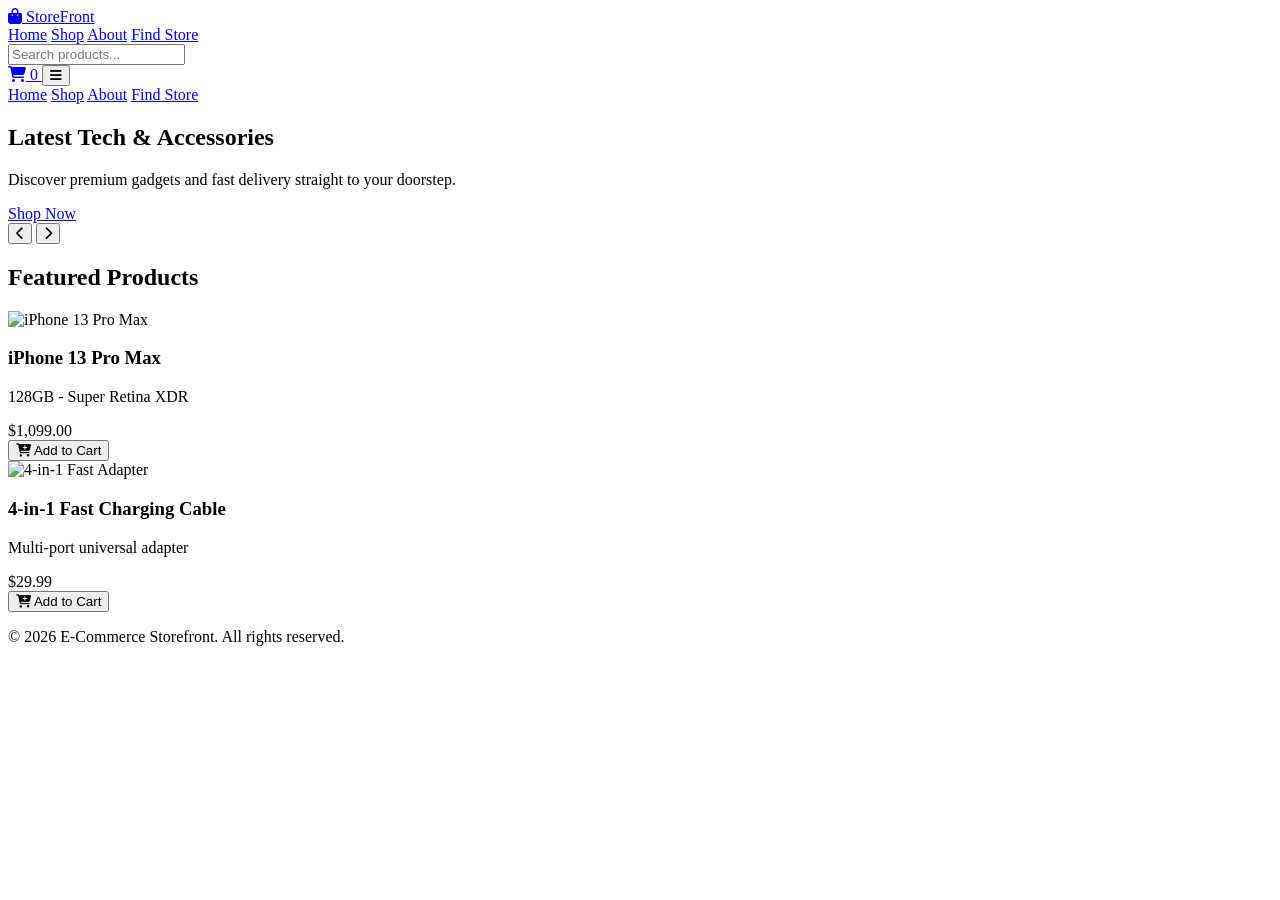
==== commit ab3d069e: "Update index.html" ====
--- a/index.html
+++ b/index.html
@@ -1,750 +1,142 @@
 <!DOCTYPE html>
-<html lang="en" class="scroll-smooth">
+<html lang="en">
 <head>
-  <meta charset="utf-8">
-  <meta name="viewport" content="width=device-width, initial-scale=1.0">
-  <title>SLOT - Nigeria's #1 Electronics & Phone Store</title>
-  <meta name="description" content="Shop the latest phones, laptops, tablets, gadgets, and accessories online at SLOT Nigeria. Best prices, genuine products, fast delivery nationwide.">
-  
-  <!-- Tailwind CSS CDN -->
-  <script src="https://cdn.tailwindcss.com"></script>
-  <script>
-    tailwind.config = {
-      theme: {
-        extend: {
-          colors: {
-            'slot-primary': '#E7000B',
-            'slot-dark': '#B80009',
-          },
-          fontFamily: {
-            sans: ['Inter', 'sans-serif'],
-          }
+    <meta charset="UTF-8">
+    <meta name="viewport" content="width=device-width, initial-scale=1.0">
+    <title>E-Commerce Store - Home</title>
+    <!-- Tailwind CSS CDN -->
+    <script src="https://cdn.tailwindcss.com"></script>
+    <!-- FontAwesome Icons -->
+    <link rel="stylesheet" href="https://cdnjs.cloudflare.com/ajax/libs/font-awesome/6.4.0/css/all.min.css">
+    <style>
+        .hero-slide {
+            transition: opacity 0.5s ease-in-out;
         }
-      }
-    }
-  </script>
-  
-  <!-- Inter Font -->
-  <link rel="preconnect" href="https://fonts.googleapis.com">
-  <link rel="preconnect" href="https://fonts.gstatic.com" crossorigin>
-  <link href="https://fonts.googleapis.com/css2?family=Inter:wght@300;400;500;600;700;800&display=swap" rel="stylesheet">
-  
-  <!-- FontAwesome Icons -->
-  <link rel="stylesheet" href="https://cdnjs.cloudflare.com/ajax/libs/font-awesome/6.4.0/css/all.min.css">
+    </style>
+</head>
+<body class="bg-gray-50 font-sans text-gray-800 flex flex-col min-h-screen">
 
-  <style>
-    body {
-      font-family: 'Inter', sans-serif;
-    }
-    /* Hide scrollbars for slick sliders */
-    .no-scrollbar::-webkit-scrollbar {
-      display: none;
-    }
-    .no-scrollbar {
-      -ms-overflow-style: none;
-      scrollbar-width: none;
-    }
-  </style>
-</head>
-<body class="font-sans min-h-screen flex flex-col bg-gray-50 text-gray-800 antialiased">
+    <!-- Header / Navigation -->
+    <header class="bg-white shadow-sm sticky top-0 z-50">
+        <div class="max-w-7xl mx-auto px-4 sm:px-6 lg:px-8 py-4 flex items-center justify-between">
+            <a href="index.html" class="text-2xl font-bold text-red-600 flex items-center gap-2">
+                <i class="fa-solid fa-bag-shopping"></i> StoreFront
+            </a>
+            
+            <nav class="hidden md:flex space-x-8 font-medium">
+                <a href="index.html" class="text-red-600 hover:text-red-700">Home</a>
+                <a href="shop.html" class="hover:text-red-600">Shop</a>
+                <a href="about.html" class="hover:text-red-600">About</a>
+                <a href="find-a-store.html" class="hover:text-red-600">Find Store</a>
+            </nav>
 
-  <!-- TOP BAR (DESKTOP) -->
-  <div class="bg-slot-primary hidden lg:block text-white text-[13px] py-1.5 border-b border-red-700">
-    <div class="max-w-6xl mx-auto flex justify-between items-center px-4">
-      <p class="font-medium">Welcome to Slot Systems Limited</p>
-      <ul class="flex items-center gap-6 font-medium">
-        <li><a class="hover:underline flex items-center gap-1.5" href="#find-store"><i class="fa-solid fa-location-dot"></i> Store Locator</a></li>
-        <li><a class="hover:underline flex items-center gap-1.5" href="#track-order"><i class="fa-solid fa-truck"></i> Track Order</a></li>
-        <li><a class="hover:underline flex items-center gap-1.5" href="tel:+2347005000050"><i class="fa-solid fa-phone"></i> +234 700 500 0050</a></li>
-      </ul>
-    </div>
-  </div>
+            <div class="flex items-center space-x-6">
+                <!-- Global Search Input -->
+                <div class="relative hidden sm:block">
+                    <input type="text" id="global-search-input" placeholder="Search products..." class="w-48 lg:w-64 pl-3 pr-8 py-1.5 text-sm border border-gray-300 rounded-lg focus:outline-none focus:border-red-600">
+                    <div id="search-results-dropdown" class="absolute left-0 right-0 top-full mt-1 bg-white border border-gray-200 rounded-lg shadow-lg hidden z-50 max-h-60 overflow-y-auto"></div>
+                </div>
 
-  <!-- HEADER -->
-  <header class="sticky top-0 z-50 bg-white shadow-sm border-b border-gray-100">
-    <div class="max-w-6xl mx-auto px-4 py-3 lg:py-4 flex items-center justify-between gap-4">
-      
-      <!-- LOGO -->
-      <a href="index.html" class="flex-none flex items-center gap-2">
-        <div class="bg-slot-primary text-white font-black text-2xl tracking-tighter px-2.5 py-1 rounded">SLOT</div>
-        <span class="hidden sm:inline-block text-[10px] uppercase font-bold text-gray-400 leading-tight">Nigeria's #1<br>Electronics</span>
-      </a>
+                <a href="cart.html" class="relative text-gray-700 hover:text-red-600">
+                    <i class="fa-solid fa-cart-shopping text-xl"></i>
+                    <span class="cart-count-badge absolute -top-2 -right-2 bg-red-600 text-white text-xs font-bold w-5 h-5 rounded-full flex items-center justify-center">0</span>
+                </a>
 
-      <!-- SEARCH BAR -->
-      <div class="flex-1 max-w-xl mx-2 sm:mx-4">
-        <form onsubmit="event.preventDefault(); handleSearch();" class="relative flex items-center">
-          <input type="text" id="searchInput" placeholder="Search for phones, laptops, power stations..." class="w-full pl-4 pr-10 py-2 text-sm bg-gray-100 border border-gray-200 rounded-full focus:outline-none focus:border-slot-primary focus:bg-white transition-all">
-          <button type="submit" class="absolute right-3 text-gray-400 hover:text-slot-primary">
-            <i class="fa-solid fa-magnifying-glass"></i>
-          </button>
-        </form>
-      </div>
-
-      <!-- HEADER ACTION ICONS -->
-      <div class="flex items-center gap-4 sm:gap-6 text-gray-700">
-        <!-- Wishlist -->
-        <button onclick="toggleWishlistModal()" class="relative flex items-center hover:text-slot-primary transition-colors">
-          <i class="fa-regular fa-heart text-xl"></i>
-          <span id="wishlistCount" class="absolute -top-2 -right-2 flex items-center justify-center w-4 h-4 text-[10px] font-bold text-white bg-slot-primary rounded-full">0</span>
-        </button>
-
-        <!-- User Profile -->
-        <a href="#login" class="flex items-center hover:text-slot-primary transition-colors">
-          <i class="fa-regular fa-user text-xl"></i>
-        </a>
-
-        <!-- Cart Icon -->
-        <button onclick="toggleCartDrawer()" class="relative flex items-center hover:text-slot-primary transition-colors">
-          <i class="fa-solid fa-cart-shopping text-xl"></i>
-          <span id="cartCount" class="absolute -top-2 -right-2 flex items-center justify-center w-4 h-4 text-[10px] font-bold text-white bg-slot-primary rounded-full">0</span>
-        </button>
-
-        <!-- Mobile Menu Button -->
-        <button onclick="toggleMobileMenu()" class="lg:hidden text-2xl text-gray-700 hover:text-slot-primary">
-          <i class="fa-solid fa-bars"></i>
-        </button>
-      </div>
-    </div>
-
-    <!-- MAIN NAV (DESKTOP) -->
-    <div class="bg-slot-primary hidden lg:block">
-      <nav class="max-w-6xl mx-auto flex h-10 items-center gap-1 px-4 text-sm font-semibold text-white">
-        <a class="px-4 h-full flex items-center bg-black/10 border-b-2 border-white" href="index.html">Home</a>
-        <a class="px-4 h-full flex items-center hover:bg-black/10 transition-colors" href="#exclusive">Exclusive Deals</a>
-        <a class="px-4 h-full flex items-center hover:bg-black/10 transition-colors" href="#phones">Smartphones</a>
-        <a class="px-4 h-full flex items-center hover:bg-black/10 transition-colors" href="#power">Power Solutions</a>
-        <a class="px-4 h-full flex items-center hover:bg-black/10 transition-colors" href="#about">About Us</a>
-        <a class="px-4 h-full flex items-center hover:bg-black/10 transition-colors" href="#franchise">Franchise</a>
-        <a class="px-4 h-full flex items-center hover:bg-black/10 transition-colors" href="#corporate">Corporate Sales</a>
-      </nav>
-    </div>
-
-    <!-- MOBILE MENU DRAWER -->
-    <div id="mobileMenu" class="hidden lg:hidden bg-white border-b border-gray-200 px-4 py-3 space-y-2 text-sm font-semibold">
-      <a class="block py-2 text-slot-primary border-b border-gray-100" href="index.html">Home</a>
-      <a class="block py-2 text-gray-700 hover:text-slot-primary border-b border-gray-100" href="#exclusive">Exclusive Deals</a>
-      <a class="block py-2 text-gray-700 hover:text-slot-primary border-b border-gray-100" href="#phones">Smartphones</a>
-      <a class="block py-2 text-gray-700 hover:text-slot-primary border-b border-gray-100" href="#power">Power Solutions</a>
-      <a class="block py-2 text-gray-700 hover:text-slot-primary border-b border-gray-100" href="#about">About Us</a>
-      <a class="block py-2 text-gray-700 hover:text-slot-primary border-b border-gray-100" href="#franchise">Franchise</a>
-      <a class="block py-2 text-gray-700 hover:text-slot-primary" href="#corporate">Corporate Sales</a>
-    </div>
-  </header>
-
-  <main class="flex-grow">
-    <!-- HERO SLIDER SECTION -->
-    <section class="relative w-full bg-gray-900 max-w-7xl mx-auto overflow-hidden">
-      <div id="heroSlider" class="relative w-full h-[220px] sm:h-[350px] md:h-[420px]">
-        <!-- Slide 1 -->
-        <div class="slide absolute inset-0 transition-opacity duration-700 opacity-100 flex items-center justify-between bg-gradient-to-r from-red-900 via-red-800 to-black p-6 md:p-12 text-white">
-          <div class="max-w-lg z-10">
-            <span class="bg-red-600 text-xs font-bold uppercase px-2.5 py-1 rounded-full mb-3 inline-block">Flash Sale</span>
-            <h1 class="text-2xl sm:text-4xl md:text-5xl font-extrabold tracking-tight mb-2">iPhone 16 Pro Max</h1>
-            <p class="text-xs sm:text-base text-gray-200 mb-4 sm:mb-6">Experience ultimate performance, camera upgrades, and all-day battery life.</p>
-            <a href="#exclusive" class="bg-white text-slot-primary font-bold px-5 py-2.5 rounded-md hover:bg-gray-100 transition-colors shadow-lg text-sm sm:text-base inline-block">Shop Now</a>
-          </div>
-          <div class="hidden sm:flex items-center justify-center w-1/2 h-full">
-            <img src="https://images.unsplash.com/photo-1695048133142-1a20484d2569?w=600&auto=format&fit=crop&q=80" alt="iPhone 16 Pro Max" class="h-4/5 object-contain rounded-lg shadow-2xl">
-          </div>
+                <button class="mobile-menu-toggle md:hidden text-gray-700 text-xl focus:outline-none">
+                    <i class="fa-solid fa-bars"></i>
+                </button>
+            </div>
         </div>
 
-        <!-- Slide 2 -->
-        <div class="slide absolute inset-0 transition-opacity duration-700 opacity-0 flex items-center justify-between bg-gradient-to-r from-gray-900 via-blue-900 to-black p-6 md:p-12 text-white">
-          <div class="max-w-lg z-10">
-            <span class="bg-blue-600 text-xs font-bold uppercase px-2.5 py-1 rounded-full mb-3 inline-block">Power & Backup</span>
-            <h1 class="text-2xl sm:text-4xl md:text-5xl font-extrabold tracking-tight mb-2">EcoFlow Power Stations</h1>
-            <p class="text-xs sm:text-base text-gray-200 mb-4 sm:mb-6">Reliable, fast-charging solar and battery solutions for home & enterprise.</p>
-            <a href="#power" class="bg-slot-primary text-white font-bold px-5 py-2.5 rounded-md hover:bg-red-700 transition-colors shadow-lg text-sm sm:text-base inline-block">Explore Power Solutions</a>
-          </div>
-          <div class="hidden sm:flex items-center justify-center w-1/2 h-full">
-            <img src="https://images.unsplash.com/photo-1620712943543-bcc4688e7485?w=600&auto=format&fit=crop&q=80" alt="EcoFlow Station" class="h-4/5 object-contain rounded-lg shadow-2xl">
-          </div>
+        <!-- Mobile Navigation Menu -->
+        <div class="nav-links hidden md:hidden bg-white border-t border-gray-200 px-4 py-3 space-y-2">
+            <a href="index.html" class="block font-medium text-red-600">Home</a>
+            <a href="shop.html" class="block font-medium hover:text-red-600">Shop</a>
+            <a href="about.html" class="block font-medium hover:text-red-600">About</a>
+            <a href="find-a-store.html" class="block font-medium hover:text-red-600">Find Store</a>
         </div>
-      </div>
+    </header>
 
-      <!-- Slide Indicators -->
-      <div class="absolute bottom-4 left-0 right-0 z-20 flex items-center justify-center gap-2">
-        <button onclick="setSlide(0)" class="dot h-2.5 w-8 rounded-full bg-white transition-all"></button>
-        <button onclick="setSlide(1)" class="dot h-2.5 w-2.5 rounded-full bg-white/50 hover:bg-white transition-all"></button>
-      </div>
+    <!-- Hero Carousel / Banner Slider Container -->
+    <section class="relative w-full overflow-hidden bg-gray-900 text-white min-h-[400px]">
+        <!-- Hero Slide 1 -->
+        <div class="hero-slide w-full h-[450px] bg-gradient-to-r from-gray-900 to-red-900 flex items-center justify-center p-8 text-center">
+            <div class="max-w-2xl">
+                <h1 class="text-4xl md:text-5xl font-extrabold mb-4">Latest Tech & Accessories</h1>
+                <p class="text-lg text-gray-200 mb-6">Discover premium gadgets and fast delivery straight to your doorstep.</p>
+                <a href="shop.html" class="inline-block bg-red-600 hover:bg-red-700 text-white font-bold px-6 py-3 rounded-lg transition">Shop Now</a>
+            </div>
+        </div>
+
+        <!-- Hero Slide 2 -->
+        <div class="hero-slide w-full h-[450px] bg-gradient-to-r from-slate-900 to-blue-900 flex items-center justify-center p-8 text-center" style="display: none;">
+            <div class="max-w-2xl">
+                <h1 class="text-4xl md:text-5xl font-extrabold mb-4">New Season Arrival</h1>
+                <p class="text-lg text-gray-200 mb-6">Upgrade your lifestyle with modern design and high performance.</p>
+                <a href="shop.html" class="inline-block bg-blue-600 hover:bg-blue-700 text-white font-bold px-6 py-3 rounded-lg transition">Explore Store</a>
+            </div>
+        </div>
+
+        <!-- Carousel Navigation Controls -->
+        <button id="slider-prev" class="absolute left-4 top-1/2 -translate-y-1/2 bg-black/40 hover:bg-black/70 text-white p-3 rounded-full focus:outline-none">
+            <i class="fa-solid fa-chevron-left"></i>
+        </button>
+        <button id="slider-next" class="absolute right-4 top-1/2 -translate-y-1/2 bg-black/40 hover:bg-black/70 text-white p-3 rounded-full focus:outline-none">
+            <i class="fa-solid fa-chevron-right"></i>
+        </button>
     </section>
 
-    <!-- CORPORATE BULK SALES BANNER -->
-    <section class="px-4 max-w-6xl mx-auto my-6">
-      <div class="rounded-lg bg-white border border-gray-100 p-4 shadow-sm">
-        <div class="flex flex-col sm:flex-row items-center justify-between gap-3 text-center sm:text-left">
-          <div class="flex items-center gap-3">
-            <div class="w-10 h-10 rounded-full bg-red-50 text-slot-primary flex items-center justify-center text-lg flex-shrink-0">
-              <i class="fa-solid fa-briefcase"></i>
+    <!-- Featured Products Section -->
+    <main class="max-w-7xl mx-auto px-4 sm:px-6 lg:px-8 py-12 flex-grow">
+        <h2 class="text-2xl font-bold mb-6 text-gray-900">Featured Products</h2>
+        <div class="grid grid-cols-1 sm:grid-cols-2 lg:grid-cols-4 gap-6" id="product-grid">
+            
+            <!-- Product Card 1 -->
+            <div class="product-card bg-white rounded-xl shadow-sm border border-gray-100 p-4 flex flex-col justify-between" data-id="1" data-name="iPhone 13 Pro Max" data-price="1099.00" data-category="mobile">
+                <div>
+                    <img src="https://placehold.co/400x300/f3f4f6/1f2937?text=iPhone+13+Pro" alt="iPhone 13 Pro Max" class="zoomable-img w-full h-48 object-cover rounded-lg mb-4 cursor-pointer">
+                    <h3 class="font-semibold text-lg text-gray-900 mb-1">iPhone 13 Pro Max</h3>
+                    <p class="text-gray-500 text-sm mb-3">128GB - Super Retina XDR</p>
+                </div>
+                <div>
+                    <div class="text-xl font-bold text-gray-900 mb-3">$1,099.00</div>
+                    <button class="add-to-cart-btn w-full bg-red-600 hover:bg-red-700 text-white font-medium py-2 rounded-lg transition flex items-center justify-center gap-2">
+                        <i class="fa-solid fa-cart-plus"></i> Add to Cart
+                    </button>
+                </div>
             </div>
-            <p class="text-sm sm:text-base text-gray-700">
-              Special offers on bulk and corporate <span class="font-bold text-slot-primary">SLOT</span> sales & procurement.
-            </p>
-          </div>
-          <button onclick="openCorporateModal()" class="inline-flex items-center gap-2 bg-slot-primary hover:bg-red-700 text-white font-semibold text-xs sm:text-sm px-4 py-2 rounded-md transition-all shadow-sm shrink-0">
-            Request Quote <i class="fa-solid fa-chevron-right text-xs"></i>
-          </button>
+
+            <!-- Product Card 2 -->
+            <div class="product-card bg-white rounded-xl shadow-sm border border-gray-100 p-4 flex flex-col justify-between" data-id="2" data-name="4-in-1 Fast Adapter" data-price="29.99" data-category="accessories">
+                <div>
+                    <img src="https://placehold.co/400x300/f3f4f6/1f2937?text=Fast+Adapter" alt="4-in-1 Fast Adapter" class="zoomable-img w-full h-48 object-cover rounded-lg mb-4 cursor-pointer">
+                    <h3 class="font-semibold text-lg text-gray-900 mb-1">4-in-1 Fast Charging Cable</h3>
+                    <p class="text-gray-500 text-sm mb-3">Multi-port universal adapter</p>
+                </div>
+                <div>
+                    <div class="text-xl font-bold text-gray-900 mb-3">$29.99</div>
+                    <button class="add-to-cart-btn w-full bg-red-600 hover:bg-red-700 text-white font-medium py-2 rounded-lg transition flex items-center justify-center gap-2">
+                        <i class="fa-solid fa-cart-plus"></i> Add to Cart
+                    </button>
+                </div>
+            </div>
+
         </div>
-      </div>
-    </section>
+    </main>
 
-    <!-- EXCLUSIVE OFFERS SECTION -->
-    <section id="exclusive" class="bg-white py-8 border-t border-b border-gray-100">
-      <div class="max-w-6xl mx-auto px-4">
-        <div class="flex items-center justify-between mb-6">
-          <div class="flex items-center gap-2">
-            <div class="w-2 h-6 bg-slot-primary rounded-full"></div>
-            <h2 class="font-bold text-lg md:text-xl text-gray-900">Exclusive Offers</h2>
-          </div>
-          <a href="#shop" class="text-xs sm:text-sm font-semibold text-slot-primary hover:text-red-700 border border-red-200 hover:border-slot-primary px-3 py-1 rounded-md transition-colors">See all</a>
+    <!-- Footer -->
+    <footer class="bg-gray-900 text-gray-400 py-8 mt-auto">
+        <div class="max-w-7xl mx-auto px-4 text-center">
+            <p>&copy; 2026 E-Commerce Storefront. All rights reserved.</p>
         </div>
+    </footer>
 
-        <!-- Product Grid -->
-        <div class="grid grid-cols-2 sm:grid-cols-3 md:grid-cols-4 lg:grid-cols-5 gap-4" id="exclusiveProducts">
-          <!-- Rendered dynamically -->
-        </div>
-      </div>
-    </section>
-
-    <!-- NOW AVAILABLE / POWER SOLUTIONS SECTION -->
-    <section id="power" class="bg-gray-100 py-8">
-      <div class="max-w-6xl mx-auto px-4">
-        <div class="flex items-center justify-between mb-6">
-          <div class="flex items-center gap-2">
-            <div class="w-2 h-6 bg-blue-600 rounded-full"></div>
-            <h2 class="font-bold text-lg md:text-xl text-gray-900">Now Available & Power Solutions</h2>
-          </div>
-          <a href="#shop" class="text-xs sm:text-sm font-semibold text-slot-primary hover:text-red-700 border border-red-200 hover:border-slot-primary px-3 py-1 rounded-md transition-colors">See all</a>
-        </div>
-
-        <!-- Product Grid -->
-        <div class="grid grid-cols-2 sm:grid-cols-3 md:grid-cols-4 lg:grid-cols-5 gap-4" id="powerProducts">
-          <!-- Rendered dynamically -->
-        </div>
-      </div>
-    </section>
-  </main>
-
-  <!-- CART SIDEBAR DRAWER -->
-  <div id="cartDrawer" class="fixed inset-0 z-50 pointer-events-none opacity-0 transition-opacity duration-300">
-    <div onclick="toggleCartDrawer()" class="absolute inset-0 bg-black/50 pointer-events-auto"></div>
-    <div class="absolute right-0 top-0 bottom-0 w-full max-w-md bg-white shadow-2xl pointer-events-auto flex flex-col justify-between transform translate-x-full transition-transform duration-300" id="cartDrawerContent">
-      <div class="p-4 border-b border-gray-200 flex items-center justify-between bg-gray-50">
-        <h3 class="font-bold text-lg flex items-center gap-2 text-gray-800">
-          <i class="fa-solid fa-cart-shopping text-slot-primary"></i> Shopping Cart
-        </h3>
-        <button onclick="toggleCartDrawer()" class="text-gray-400 hover:text-gray-600 p-1">
-          <i class="fa-solid fa-xmark text-xl"></i>
-        </button>
-      </div>
-
-      <div class="flex-1 overflow-y-auto p-4 space-y-4" id="cartItemsContainer">
-        <!-- Rendered dynamically -->
-      </div>
-
-      <div class="p-4 border-t border-gray-200 bg-gray-50 space-y-3">
-        <div class="flex justify-between items-center text-sm">
-          <span class="text-gray-600 font-medium">Subtotal</span>
-          <span id="cartSubtotal" class="font-bold text-base text-gray-900">₦0</span>
-        </div>
-        <p class="text-xs text-gray-500">Taxes and shipping calculated at checkout.</p>
-        <button onclick="checkout()" class="w-full bg-slot-primary hover:bg-red-700 text-white font-bold py-3 rounded-md transition-colors shadow-md">
-          Proceed to Checkout
-        </button>
-      </div>
-    </div>
-  </div>
-
-  <!-- QUICK VIEW MODAL -->
-  <div id="quickViewModal" class="fixed inset-0 z-50 hidden flex items-center justify-center p-4 bg-black/60 backdrop-blur-sm">
-    <div class="bg-white rounded-xl max-w-2xl w-full overflow-hidden shadow-2xl relative animate-fade-in">
-      <button onclick="closeQuickView()" class="absolute top-3 right-3 text-gray-400 hover:text-gray-700 bg-gray-100 hover:bg-gray-200 rounded-full w-8 h-8 flex items-center justify-center transition-colors z-10">
-        <i class="fa-solid fa-xmark"></i>
-      </button>
-      <div class="grid grid-cols-1 md:grid-cols-2 p-6 gap-6" id="quickViewContent">
-        <!-- Rendered dynamically -->
-      </div>
-    </div>
-  </div>
-
-  <!-- CORPORATE SALES MODAL -->
-  <div id="corporateModal" class="fixed inset-0 z-50 hidden flex items-center justify-center p-4 bg-black/60 backdrop-blur-sm">
-    <div class="bg-white rounded-xl max-w-lg w-full p-6 shadow-2xl relative">
-      <button onclick="closeCorporateModal()" class="absolute top-3 right-3 text-gray-400 hover:text-gray-700 bg-gray-100 rounded-full w-8 h-8 flex items-center justify-center">
-        <i class="fa-solid fa-xmark"></i>
-      </button>
-      <h3 class="font-bold text-xl text-gray-900 mb-2">Corporate & Bulk Orders</h3>
-      <p class="text-xs text-gray-500 mb-4">Fill in your requirements and our B2B team will contact you shortly.</p>
-      
-      <form onsubmit="handleCorporateSubmit(event)" class="space-y-3">
-        <div>
-          <label class="block text-xs font-semibold text-gray-700 mb-1">Company / Organization Name</label>
-          <input type="text" required class="w-full border border-gray-300 rounded px-3 py-2 text-sm focus:outline-none focus:border-slot-primary">
-        </div>
-        <div class="grid grid-cols-2 gap-3">
-          <div>
-            <label class="block text-xs font-semibold text-gray-700 mb-1">Contact Name</label>
-            <input type="text" required class="w-full border border-gray-300 rounded px-3 py-2 text-sm focus:outline-none focus:border-slot-primary">
-          </div>
-          <div>
-            <label class="block text-xs font-semibold text-gray-700 mb-1">Phone Number</label>
-            <input type="tel" required class="w-full border border-gray-300 rounded px-3 py-2 text-sm focus:outline-none focus:border-slot-primary">
-          </div>
-        </div>
-        <div>
-          <label class="block text-xs font-semibold text-gray-700 mb-1">Product Details & Quantity</label>
-          <textarea rows="3" required placeholder="e.g. 15 units of iPhone 15 Pro, 2 EcoFlow Stations..." class="w-full border border-gray-300 rounded px-3 py-2 text-sm focus:outline-none focus:border-slot-primary"></textarea>
-        </div>
-        <button type="submit" class="w-full bg-slot-primary hover:bg-red-700 text-white font-bold py-2.5 rounded-md text-sm transition-colors">
-          Submit Quote Request
-        </button>
-      </form>
-    </div>
-  </div>
-
-  <!-- NOTIFICATION TOAST -->
-  <div id="toast" class="fixed bottom-5 right-5 z-50 bg-gray-900 text-white px-4 py-3 rounded-lg shadow-xl text-sm flex items-center gap-3 transform translate-y-20 opacity-0 transition-all duration-300">
-    <i class="fa-solid fa-circle-check text-green-400" id="toastIcon"></i>
-    <span id="toastMsg">Action successful</span>
-  </div>
-
-  <!-- FOOTER -->
-  <footer class="bg-gray-900 text-gray-400 text-xs py-10 border-t border-gray-800">
-    <div class="max-w-6xl mx-auto px-4 grid grid-cols-1 sm:grid-cols-2 md:grid-cols-4 gap-8">
-      <div>
-        <div class="bg-slot-primary text-white font-black text-xl px-2 py-0.5 rounded inline-block mb-3">SLOT</div>
-        <p class="leading-relaxed mb-4">SLOT Systems Limited is Nigeria's leading retailer of original mobile phones, computers, power solutions, and genuine accessories with nationwide delivery.</p>
-        <div class="flex gap-3 text-base">
-          <a href="#" class="w-8 h-8 rounded-full bg-gray-800 flex items-center justify-center text-white hover:bg-slot-primary transition-colors"><i class="fa-brands fa-facebook-f"></i></a>
-          <a href="#" class="w-8 h-8 rounded-full bg-gray-800 flex items-center justify-center text-white hover:bg-slot-primary transition-colors"><i class="fa-brands fa-instagram"></i></a>
-          <a href="#" class="w-8 h-8 rounded-full bg-gray-800 flex items-center justify-center text-white hover:bg-slot-primary transition-colors"><i class="fa-brands fa-x-twitter"></i></a>
-        </div>
-      </div>
-      <div>
-        <h4 class="font-bold text-white text-sm mb-3">Quick Links</h4>
-        <ul class="space-y-2">
-          <li><a href="#about" class="hover:text-white transition-colors">About Us</a></li>
-          <li><a href="#find-store" class="hover:text-white transition-colors">Store Locator</a></li>
-          <li><a href="#franchise" class="hover:text-white transition-colors">Franchise Program</a></li>
-          <li><a href="#corporate" class="hover:text-white transition-colors">Corporate Sales</a></li>
-        </ul>
-      </div>
-      <div>
-        <h4 class="font-bold text-white text-sm mb-3">Customer Care</h4>
-        <ul class="space-y-2">
-          <li><a href="#" class="hover:text-white transition-colors">Warranty Policy</a></li>
-          <li><a href="#" class="hover:text-white transition-colors">Return Policy</a></li>
-          <li><a href="#" class="hover:text-white transition-colors">Shipping & Delivery</a></li>
-          <li><a href="#" class="hover:text-white transition-colors">FAQs</a></li>
-        </ul>
-      </div>
-      <div>
-        <h4 class="font-bold text-white text-sm mb-3">Contact Us</h4>
-        <p class="mb-2"><i class="fa-solid fa-location-dot mr-2"></i> 203 Obafemi Awolowo Way, Ikeja, Lagos, Nigeria.</p>
-        <p class="mb-2"><i class="fa-solid fa-phone mr-2"></i> +234 700 500 0050</p>
-        <p><i class="fa-solid fa-envelope mr-2"></i> info@slot.ng</p>
-      </div>
-    </div>
-    <div class="max-w-6xl mx-auto px-4 mt-8 pt-4 border-t border-gray-800 text-center text-gray-500">
-      &copy; 2026 SLOT Systems Limited. All Rights Reserved.
-    </div>
-  </footer>
-
-  <!-- APPLICATION LOGIC -->
-  <script>
-    // PRODUCT DATA
-    const products = [
-      {
-        id: 1,
-        title: "APPLE IPHONE 13 PRO MAX 128GB SS",
-        price: 600000,
-        formattedPrice: "₦600,000",
-        image: "https://images.unsplash.com/photo-1632661674596-df8be070a5c5?w=400&auto=format&fit=crop&q=80",
-        status: "In stock",
-        statusBg: "bg-green-500",
-        category: "exclusive",
-        type: "buy"
-      },
-      {
-        id: 2,
-        title: "APPLE IPHONE 14 PRO 256GB SS",
-        price: 700000,
-        formattedPrice: "₦700,000",
-        image: "https://images.unsplash.com/photo-1663499482523-1c0c1bae4ce1?w=400&auto=format&fit=crop&q=80",
-        status: "Request",
-        statusBg: "bg-orange-500",
-        category: "exclusive",
-        type: "whatsapp"
-      },
-      {
-        id: 3,
-        title: "APPLE IPHONE 15 PRO 1TB SS",
-        price: 1200000,
-        formattedPrice: "₦1,200,000",
-        image: "https://images.unsplash.com/photo-1695048133142-1a20484d2569?w=400&auto=format&fit=crop&q=80",
-        status: "In stock",
-        statusBg: "bg-green-500",
-        category: "exclusive",
-        type: "buy"
-      },
-      {
-        id: 4,
-        title: "APPLE IPHONE 15 PRO MAX 256GB SS",
-        price: 1050000,
-        formattedPrice: "₦1,050,000",
-        image: "https://images.unsplash.com/photo-1695048065057-07ab59132149?w=400&auto=format&fit=crop&q=80",
-        status: "In stock",
-        statusBg: "bg-green-500",
-        category: "exclusive",
-        type: "buy"
-      },
-      {
-        id: 5,
-        title: "APPLE IPHONE 16 PRO MAX 512GB",
-        price: 2346000,
-        formattedPrice: "₦2,346,000",
-        image: "https://images.unsplash.com/photo-1510557880182-3d4d3cba35a5?w=400&auto=format&fit=crop&q=80",
-        status: "In stock",
-        statusBg: "bg-green-500",
-        category: "exclusive",
-        type: "buy"
-      },
-      {
-        id: 6,
-        title: "ECOFLOW DELTA PRO EB",
-        price: 1882000,
-        formattedPrice: "₦1,882,000",
-        image: "https://images.unsplash.com/photo-1620712943543-bcc4688e7485?w=400&auto=format&fit=crop&q=80",
-        status: "In stock",
-        statusBg: "bg-green-500",
-        category: "power",
-        type: "buy"
-      },
-      {
-        id: 7,
-        title: "APPLE IPHONE 18 PRO MAX 256GB",
-        price: 2652000,
-        formattedPrice: "₦2,652,000",
-        image: "https://images.unsplash.com/photo-1592750475338-74b7b21085ab?w=400&auto=format&fit=crop&q=80",
-        status: "In stock",
-        statusBg: "bg-green-500",
-        category: "power",
-        type: "buy"
-      },
-      {
-        id: 8,
-        title: "APPLE IPHONE 18 PRO MAX 2TB",
-        price: 4535000,
-        formattedPrice: "₦4,535,000",
-        image: "https://images.unsplash.com/photo-1565849904461-04a58ad377e0?w=400&auto=format&fit=crop&q=80",
-        status: "In stock",
-        statusBg: "bg-green-500",
-        category: "power",
-        type: "buy"
-      },
-      {
-        id: 9,
-        title: "APPLE IPHONE 18 PRO 512GB",
-        price: 2546000,
-        formattedPrice: "₦2,546,000",
-        image: "https://images.unsplash.com/photo-1511707171634-5f897ff02aa9?w=400&auto=format&fit=crop&q=80",
-        status: "Request",
-        statusBg: "bg-orange-500",
-        category: "power",
-        type: "whatsapp"
-      },
-      {
-        id: 10,
-        title: "ECOFLOW DELTA 3 ULTRA",
-        price: 2245000,
-        formattedPrice: "₦2,245,000",
-        image: "https://images.unsplash.com/photo-1544725176-7c40e5a71c5e?w=400&auto=format&fit=crop&q=80",
-        status: "Request",
-        statusBg: "bg-orange-500",
-        category: "power",
-        type: "whatsapp"
-      }
-    ];
-
-    // STATE MANAGEMENT
-    let cart = [];
-    let wishlist = [];
-    let currentSlide = 0;
-
-    // RENDER PRODUCTS
-    function renderProducts() {
-      const exclusiveContainer = document.getElementById('exclusiveProducts');
-      const powerContainer = document.getElementById('powerProducts');
-
-      const exclusiveList = products.filter(p => p.category === 'exclusive');
-      const powerList = products.filter(p => p.category === 'power');
-
-      exclusiveContainer.innerHTML = exclusiveList.map(p => createProductCardHTML(p)).join('');
-      powerContainer.innerHTML = powerList.map(p => createProductCardHTML(p)).join('');
-    }
-
-    function createProductCardHTML(p) {
-      const isWishlisted = wishlist.includes(p.id);
-      const actionButton = p.type === 'buy' 
-        ? `<button onclick="addToCart(${p.id})" class="shrink-0 flex items-center justify-center w-7 h-7 rounded-full bg-slot-primary text-white hover:bg-red-700 transition-colors" title="Add to Cart">
-            <i class="fa-solid fa-cart-plus text-xs"></i>
-           </button>`
-        : `<a href="https://wa.me/2347005000050?text=Hi%2C%20I'd%20like%20to%20request%20%22${encodeURIComponent(p.title)}%22" target="_blank" class="shrink-0 flex items-center justify-center w-7 h-7 rounded-full bg-green-600 text-white hover:bg-green-700 transition-colors" title="Request on WhatsApp">
-            <i class="fa-brands fa-whatsapp text-xs"></i>
-           </a>`;
-
-      return `
-        <div class="group flex flex-col rounded-lg border border-gray-100 bg-white hover:shadow-md hover:border-gray-300 transition-all duration-200 overflow-hidden">
-          <div class="relative aspect-square bg-gray-50 p-2 overflow-hidden cursor-pointer" onclick="openQuickView(${p.id})">
-            <img src="${p.image}" alt="${p.title}" class="w-full h-full object-contain group-hover:scale-105 transition-transform duration-300">
-            <span class="absolute top-2 right-2 ${p.statusBg} text-white text-[10px] font-semibold px-1.5 py-0.5 rounded-full">${p.status}</span>
-          </div>
-          <div class="px-3 pt-2 pb-1 flex-1">
-            <p class="text-xs sm:text-sm font-medium text-gray-800 line-clamp-2 leading-snug cursor-pointer hover:text-slot-primary" onclick="openQuickView(${p.id})">${p.title}</p>
-          </div>
-          <div class="flex items-center justify-between gap-2 px-3 py-2 mt-0.5">
-            <span class="text-xs sm:text-sm font-bold text-slot-primary">${p.formattedPrice}</span>
-            ${actionButton}
-          </div>
-          <div class="border-t border-gray-100 py-1.5 flex items-center justify-around bg-gray-50/50">
-            <button onclick="openQuickView(${p.id})" class="flex items-center gap-1 text-[11px] text-gray-500 hover:text-slot-primary transition-colors">
-              <i class="fa-regular fa-eye"></i> Quick View
-            </button>
-            <div class="w-px h-3 bg-gray-200"></div>
-            <button onclick="toggleWishlist(${p.id})" class="flex items-center gap-1 text-[11px] ${isWishlisted ? 'text-slot-primary' : 'text-gray-500'} hover:text-slot-primary transition-colors">
-              <i class="${isWishlisted ? 'fa-solid' : 'fa-regular'} fa-heart"></i> Wishlist
-            </button>
-          </div>
-        </div>
-      `;
-    }
-
-    // SLIDER CONTROLS
-    function setSlide(index) {
-      const slides = document.querySelectorAll('#heroSlider .slide');
-      const dots = document.querySelectorAll('.dot');
-      slides.forEach((slide, idx) => {
-        if(idx === index) {
-          slide.classList.remove('opacity-0');
-          slide.classList.add('opacity-100');
-        } else {
-          slide.classList.remove('opacity-100');
-          slide.classList.add('opacity-0');
-        }
-      });
-      dots.forEach((dot, idx) => {
-        if(idx === index) {
-          dot.classList.remove('w-2.5', 'bg-white/50');
-          dot.classList.add('w-8', 'bg-white');
-        } else {
-          dot.classList.remove('w-8', 'bg-white');
-          dot.classList.add('w-2.5', 'bg-white/50');
-        }
-      });
-      currentSlide = index;
-    }
-
-    function autoSlide() {
-      currentSlide = (currentSlide + 1) % 2;
-      setSlide(currentSlide);
-    }
-    setInterval(autoSlide, 5000);
-
-    // CART MANAGEMENT
-    function addToCart(id) {
-      const product = products.find(p => p.id === id);
-      const existing = cart.find(item => item.id === id);
-      if(existing) {
-        existing.qty += 1;
-      } else {
-        cart.push({...product, qty: 1});
-      }
-      updateCartUI();
-      showToast(`Added "${product.title}" to cart`);
-    }
-
-    function updateCartQty(id, delta) {
-      const item = cart.find(i => i.id === id);
-      if(item) {
-        item.qty += delta;
-        if(item.qty <= 0) {
-          cart = cart.filter(i => i.id !== id);
-        }
-      }
-      updateCartUI();
-    }
-
-    function updateCartUI() {
-      const cartCount = document.getElementById('cartCount');
-      const totalItems = cart.reduce((acc, i) => acc + i.qty, 0);
-      cartCount.innerText = totalItems;
-
-      const container = document.getElementById('cartItemsContainer');
-      const subtotalEl = document.getElementById('cartSubtotal');
-
-      if(cart.length === 0) {
-        container.innerHTML = `
-          <div class="text-center py-12 text-gray-400">
-            <i class="fa-solid fa-cart-arrow-down text-4xl mb-3"></i>
-            <p class="text-sm font-medium">Your cart is empty</p>
-          </div>
-        `;
-        subtotalEl.innerText = "₦0";
-        return;
-      }
-
-      let subtotal = 0;
-      container.innerHTML = cart.map(item => {
-        subtotal += item.price * item.qty;
-        return `
-          <div class="flex items-center gap-3 pb-3 border-b border-gray-100">
-            <img src="${item.image}" alt="${item.title}" class="w-14 h-14 object-contain rounded bg-gray-50 border border-gray-100">
-            <div class="flex-1">
-              <h4 class="text-xs font-semibold text-gray-800 line-clamp-1">${item.title}</h4>
-              <p class="text-xs font-bold text-slot-primary mt-0.5">${item.formattedPrice}</p>
-              <div class="flex items-center gap-2 mt-2">
-                <button onclick="updateCartQty(${item.id}, -1)" class="w-5 h-5 rounded bg-gray-200 text-gray-700 font-bold text-xs hover:bg-gray-300 flex items-center justify-center">-</button>
-                <span class="text-xs font-bold px-1">${item.qty}</span>
-                <button onclick="updateCartQty(${item.id}, 1)" class="w-5 h-5 rounded bg-gray-200 text-gray-700 font-bold text-xs hover:bg-gray-300 flex items-center justify-center">+</button>
-              </div>
-            </div>
-            <button onclick="updateCartQty(${item.id}, -${item.qty})" class="text-gray-400 hover:text-red-500 text-sm">
-              <i class="fa-regular fa-trash-can"></i>
-            </button>
-          </div>
-        `;
-      }).join('');
-
-      subtotalEl.innerText = `₦${subtotal.toLocaleString()}`;
-    }
-
-    function toggleCartDrawer() {
-      const drawer = document.getElementById('cartDrawer');
-      const content = document.getElementById('cartDrawerContent');
-      if(drawer.classList.contains('opacity-0')) {
-        drawer.classList.remove('opacity-0', 'pointer-events-none');
-        content.classList.remove('translate-x-full');
-      } else {
-        drawer.classList.add('opacity-0', 'pointer-events-none');
-        content.classList.add('translate-x-full');
-      }
-    }
-
-    function checkout() {
-      if(cart.length === 0) {
-        showToast("Your cart is empty!", "error");
-        return;
-      }
-      showToast("Order placed successfully! Thank you for shopping with SLOT.");
-      cart = [];
-      updateCartUI();
-      toggleCartDrawer();
-    }
-
-    // WISHLIST MANAGEMENT
-    function toggleWishlist(id) {
-      const index = wishlist.indexOf(id);
-      const product = products.find(p => p.id === id);
-      if(index > -1) {
-        wishlist.splice(index, 1);
-        showToast(`Removed from wishlist`);
-      } else {
-        wishlist.push(id);
-        showToast(`Added "${product.title}" to wishlist`);
-      }
-      document.getElementById('wishlistCount').innerText = wishlist.length;
-      renderProducts();
-    }
-
-    // QUICK VIEW MODAL
-    function openQuickView(id) {
-      const p = products.find(item => item.id === id);
-      const container = document.getElementById('quickViewContent');
-      container.innerHTML = `
-        <div class="aspect-square bg-gray-50 rounded-lg p-4 flex items-center justify-center border border-gray-100">
-          <img src="${p.image}" alt="${p.title}" class="max-h-full max-w-full object-contain">
-        </div>
-        <div class="flex flex-col justify-between space-y-4">
-          <div>
-            <span class="${p.statusBg} text-white text-[10px] font-semibold px-2 py-0.5 rounded-full inline-block mb-2">${p.status}</span>
-            <h3 class="text-lg font-bold text-gray-900 leading-snug">${p.title}</h3>
-            <p class="text-xl font-extrabold text-slot-primary mt-2">${p.formattedPrice}</p>
-            <p class="text-xs text-gray-500 mt-3 leading-relaxed">
-              Genuine manufacturer product with standard official warranty, nationwide store support, and fast delivery across Nigeria.
-            </p>
-          </div>
-          <div class="space-y-2">
-            ${p.type === 'buy' ? 
-              `<button onclick="addToCart(${p.id}); closeQuickView();" class="w-full bg-slot-primary hover:bg-red-700 text-white font-bold py-2.5 rounded-md text-sm transition-colors flex items-center justify-center gap-2">
-                <i class="fa-solid fa-cart-plus"></i> Add to Cart
-               </button>` :
-              `<a href="https://wa.me/2347005000050?text=Hi%2C%20I'd%20like%20to%20request%20%22${encodeURIComponent(p.title)}%22" target="_blank" class="w-full bg-green-600 hover:bg-green-700 text-white font-bold py-2.5 rounded-md text-sm transition-colors flex items-center justify-center gap-2">
-                <i class="fa-brands fa-whatsapp"></i> Request on WhatsApp
-               </a>`
-            }
-          </div>
-        </div>
-      `;
-      document.getElementById('quickViewModal').classList.remove('hidden');
-    }
-
-    function closeQuickView() {
-      document.getElementById('quickViewModal').classList.add('hidden');
-    }
-
-    // CORPORATE MODAL
-    function openCorporateModal() {
-      document.getElementById('corporateModal').classList.remove('hidden');
-    }
-    function closeCorporateModal() {
-      document.getElementById('corporateModal').classList.add('hidden');
-    }
-    function handleCorporateSubmit(e) {
-      e.preventDefault();
-      closeCorporateModal();
-      showToast("Quote request submitted successfully!");
-    }
-
-    // SEARCH & UTILS
-    function handleSearch() {
-      const q = document.getElementById('searchInput').value.toLowerCase().trim();
-      if(!q) return;
-      const filtered = products.filter(p => p.title.toLowerCase().includes(q));
-      if(filtered.length > 0) {
-        showToast(`Found ${filtered.length} products`);
-      } else {
-        showToast(`No products matching "${q}"`, "error");
-      }
-    }
-
-    function toggleMobileMenu() {
-      const menu = document.getElementById('mobileMenu');
-      menu.classList.toggle('hidden');
-    }
-
-    function showToast(msg, type = "success") {
-      const toast = document.getElementById('toast');
-      const toastMsg = document.getElementById('toastMsg');
-      const toastIcon = document.getElementById('toastIcon');
-
-      toastMsg.innerText = msg;
-      if(type === "error") {
-        toastIcon.className = "fa-solid fa-circle-xmark text-red-400";
-      } else {
-        toastIcon.className = "fa-solid fa-circle-check text-green-400";
-      }
-
-      toast.classList.remove('translate-y-20', 'opacity-0');
-      setTimeout(() => {
-        toast.classList.add('translate-y-20', 'opacity-0');
-      }, 3000);
-    }
-
-    // INITIAL LOAD
-    window.onload = function() {
-      renderProducts();
-      updateCartUI();
-    };
-  </script>
+    <!-- Clean Modular JavaScript Files (Include Order Managed) -->
+    <script src="js/cart.js"></script>
+    <script src="js/main.js"></script>
+    <script src="js/hero-slider.js"></script>
+    <script src="js/search-autocomplete.js"></script>
+    <script src="js/lightbox-zoom.js"></script>
+    <script src="js/shop.js"></script>
 </body>
 </html>
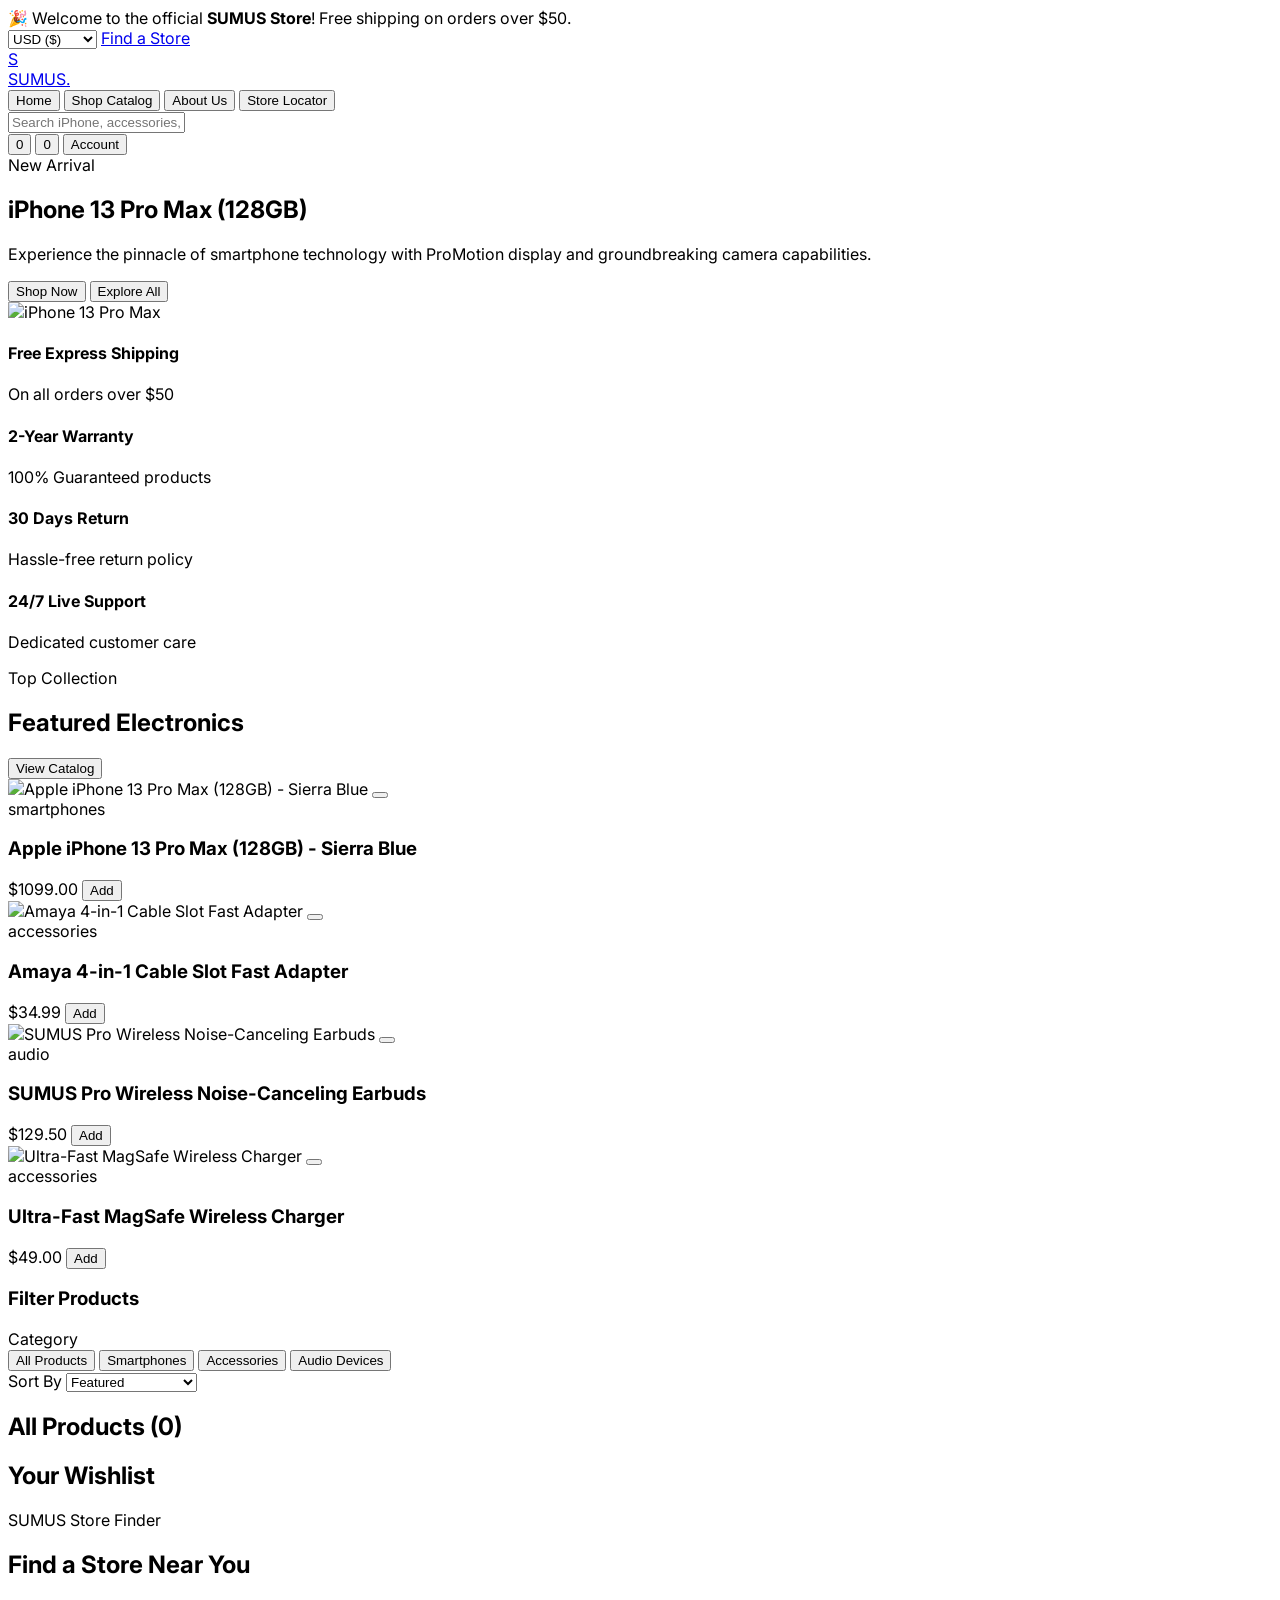
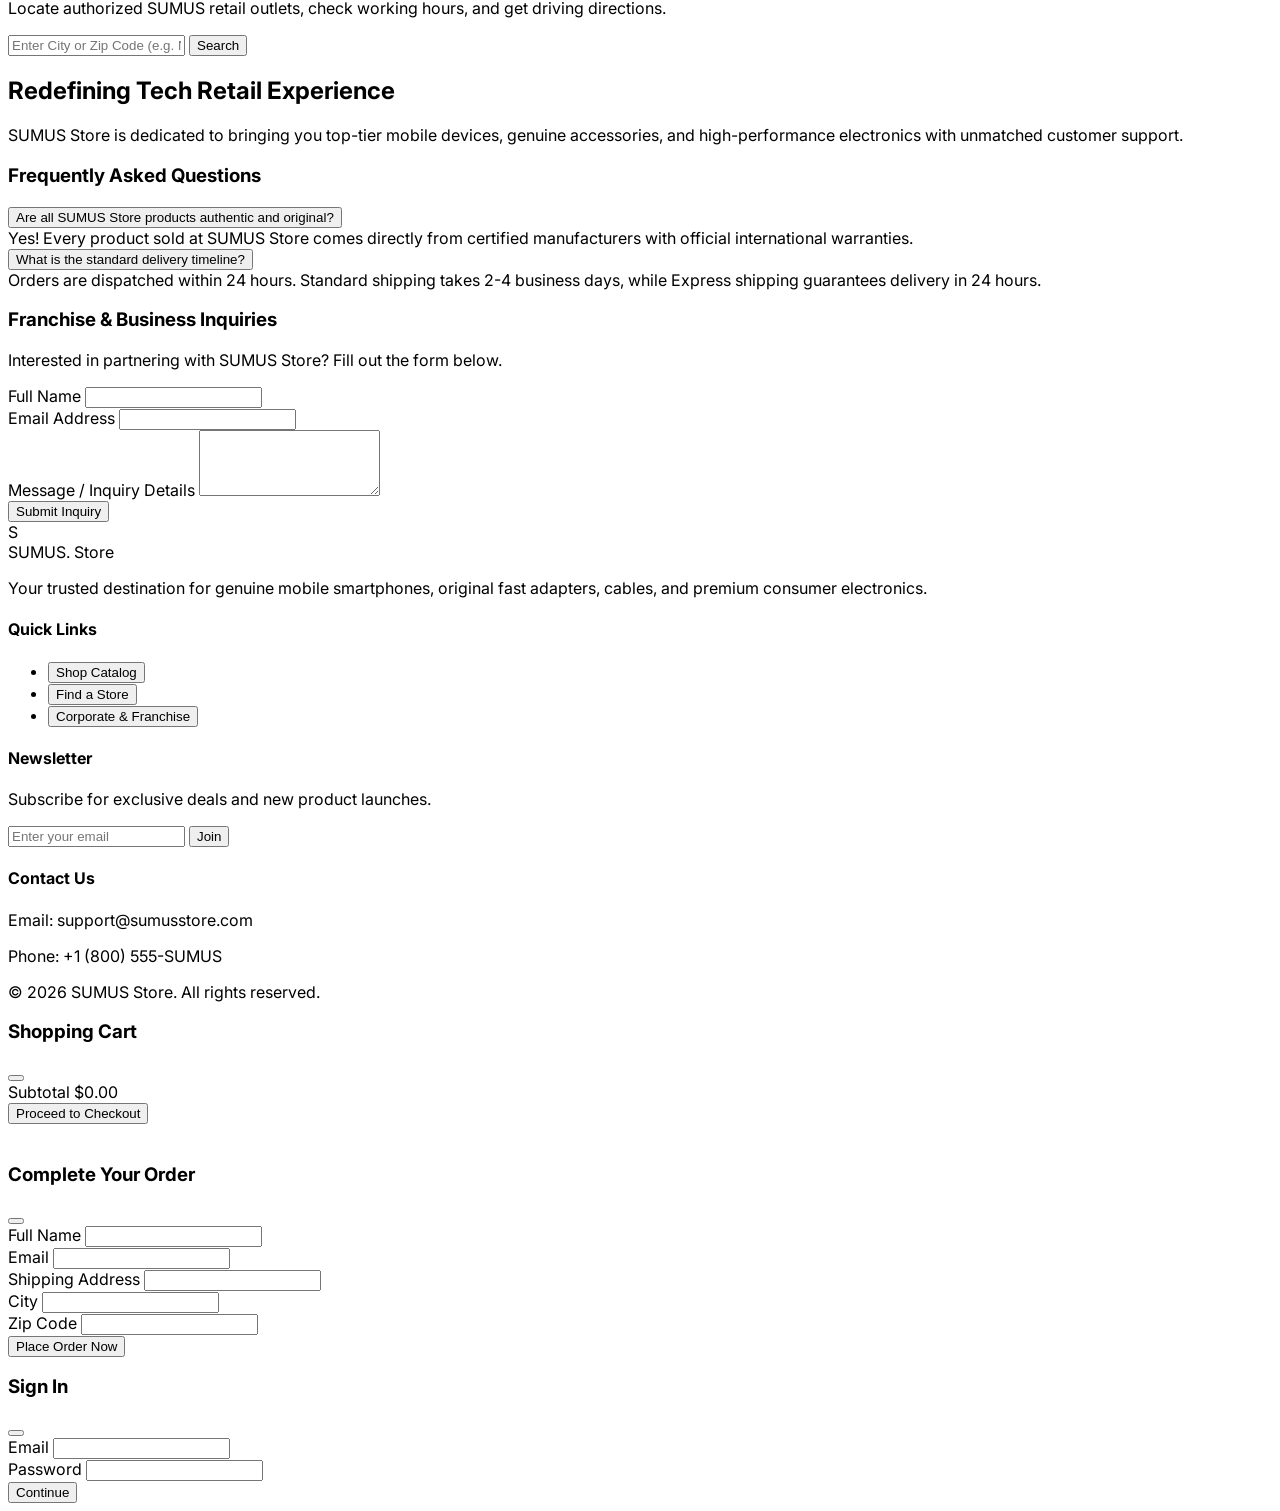
==== commit 84c1583e: "Update index.html" ====
--- a/index.html
+++ b/index.html
@@ -1,142 +1,906 @@
 <!DOCTYPE html>
-<html lang="en">
+<html lang="en" class="h-full">
 <head>
     <meta charset="UTF-8">
     <meta name="viewport" content="width=device-width, initial-scale=1.0">
-    <title>E-Commerce Store - Home</title>
+    <title>SUMUS Store - Premium Tech & Electronics</title>
     <!-- Tailwind CSS CDN -->
     <script src="https://cdn.tailwindcss.com"></script>
-    <!-- FontAwesome Icons -->
-    <link rel="stylesheet" href="https://cdnjs.cloudflare.com/ajax/libs/font-awesome/6.4.0/css/all.min.css">
+    <!-- Lucide Icons CDN -->
+    <script src="https://unpkg.com/lucide@latest"></script>
+    <script>
+        tailwind.config = {
+            theme: {
+                extend: {
+                    colors: {
+                        brand: {
+                            50: '#f0f4ff',
+                            100: '#e0e9ff',
+                            500: '#3b82f6',
+                            600: '#2563eb',
+                            700: '#1d4ed8',
+                            900: '#1e3a8a',
+                        },
+                        accent: {
+                            500: '#f59e0b',
+                            600: '#d97706',
+                        }
+                    },
+                    fontFamily: {
+                        sans: ['Inter', 'sans-serif'],
+                    }
+                }
+            }
+        }
+    </script>
+    <!-- Google Font Inter -->
+    <link href="https://fonts.googleapis.com/css2?family=Inter:wght@300;400;500;600;700;800&display=swap" rel="stylesheet">
     <style>
-        .hero-slide {
-            transition: opacity 0.5s ease-in-out;
-        }
+        body { font-family: 'Inter', sans-serif; }
+        .custom-scrollbar::-webkit-scrollbar { width: 6px; }
+        .custom-scrollbar::-webkit-scrollbar-track { background: #f1f1f1; }
+        .custom-scrollbar::-webkit-scrollbar-thumb { background: #cbd5e1; border-radius: 4px; }
     </style>
 </head>
-<body class="bg-gray-50 font-sans text-gray-800 flex flex-col min-h-screen">
-
-    <!-- Header / Navigation -->
-    <header class="bg-white shadow-sm sticky top-0 z-50">
-        <div class="max-w-7xl mx-auto px-4 sm:px-6 lg:px-8 py-4 flex items-center justify-between">
-            <a href="index.html" class="text-2xl font-bold text-red-600 flex items-center gap-2">
-                <i class="fa-solid fa-bag-shopping"></i> StoreFront
+<body class="bg-slate-50 text-slate-800 h-full flex flex-col antialiased selection:bg-brand-500 selection:text-white">
+
+    <!-- Top Announcement Bar -->
+    <div class="bg-brand-900 text-white text-xs py-2 px-4 text-center font-medium tracking-wide flex justify-between items-center px-6">
+        <span>🎉 Welcome to the official <strong>SUMUS Store</strong>! Free shipping on orders over $50.</span>
+        <div class="flex items-center space-x-4">
+            <select id="currency-select" onchange="switchCurrency(this.value)" class="bg-brand-900 text-xs font-semibold focus:outline-none cursor-pointer border border-brand-700 rounded px-1 py-0.5">
+                <option value="USD">USD ($)</option>
+                <option value="EUR">EUR (€)</option>
+                <option value="GBP">GBP (£)</option>
+                <option value="CAD">CAD (CA$)</option>
+            </select>
+            <a href="#store-locator" onclick="showSection('locator')" class="hover:underline flex items-center gap-1">
+                <i data-lucide="map-pin" class="w-3 h-3"></i> Find a Store
             </a>
+        </div>
+    </div>
+
+    <!-- Navigation Bar -->
+    <header class="sticky top-0 z-40 bg-white/95 backdrop-blur-md border-b border-slate-200 shadow-sm">
+        <div class="max-w-7xl mx-auto px-4 sm:px-6 lg:px-8 h-16 flex items-center justify-between gap-4">
             
-            <nav class="hidden md:flex space-x-8 font-medium">
-                <a href="index.html" class="text-red-600 hover:text-red-700">Home</a>
-                <a href="shop.html" class="hover:text-red-600">Shop</a>
-                <a href="about.html" class="hover:text-red-600">About</a>
-                <a href="find-a-store.html" class="hover:text-red-600">Find Store</a>
-            </nav>
-
-            <div class="flex items-center space-x-6">
-                <!-- Global Search Input -->
-                <div class="relative hidden sm:block">
-                    <input type="text" id="global-search-input" placeholder="Search products..." class="w-48 lg:w-64 pl-3 pr-8 py-1.5 text-sm border border-gray-300 rounded-lg focus:outline-none focus:border-red-600">
-                    <div id="search-results-dropdown" class="absolute left-0 right-0 top-full mt-1 bg-white border border-gray-200 rounded-lg shadow-lg hidden z-50 max-h-60 overflow-y-auto"></div>
-                </div>
-
-                <a href="cart.html" class="relative text-gray-700 hover:text-red-600">
-                    <i class="fa-solid fa-cart-shopping text-xl"></i>
-                    <span class="cart-count-badge absolute -top-2 -right-2 bg-red-600 text-white text-xs font-bold w-5 h-5 rounded-full flex items-center justify-center">0</span>
+            <!-- Logo -->
+            <div class="flex items-center gap-8">
+                <a href="#" onclick="showSection('home')" class="flex items-center gap-2 group">
+                    <div class="w-10 h-10 rounded-xl bg-gradient-to-tr from-brand-700 to-brand-500 flex items-center justify-center text-white font-black text-xl shadow-md group-hover:scale-105 transition-transform">
+                        S
+                    </div>
+                    <span class="text-2xl font-black tracking-tight text-slate-900">SUMUS<span class="text-brand-600">.</span></span>
                 </a>
 
-                <button class="mobile-menu-toggle md:hidden text-gray-700 text-xl focus:outline-none">
-                    <i class="fa-solid fa-bars"></i>
+                <!-- Desktop Nav Links -->
+                <nav class="hidden md:flex items-center gap-6 font-medium text-sm text-slate-600">
+                    <button onclick="showSection('home')" class="hover:text-brand-600 transition-colors py-1">Home</button>
+                    <button onclick="showSection('shop')" class="hover:text-brand-600 transition-colors py-1">Shop Catalog</button>
+                    <button onclick="showSection('about')" class="hover:text-brand-600 transition-colors py-1">About Us</button>
+                    <button onclick="showSection('locator')" class="hover:text-brand-600 transition-colors py-1">Store Locator</button>
+                </nav>
+            </div>
+
+            <!-- Search Bar -->
+            <div class="flex-1 max-w-md relative hidden sm:block">
+                <div class="relative">
+                    <input type="text" id="search-input" oninput="handleSearch(this.value)" placeholder="Search iPhone, accessories, gadgets..." 
+                        class="w-full bg-slate-100 text-slate-800 text-sm pl-10 pr-4 py-2 rounded-full border border-transparent focus:border-brand-500 focus:bg-white focus:outline-none transition-all shadow-inner">
+                    <i data-lucide="search" class="w-4 h-4 text-slate-400 absolute left-3.5 top-2.5"></i>
+                </div>
+                <!-- Search Results Dropdown -->
+                <div id="search-results" class="hidden absolute left-0 right-0 top-12 bg-white rounded-xl shadow-xl border border-slate-200 overflow-hidden z-50 max-h-80 overflow-y-auto custom-scrollbar"></div>
+            </div>
+
+            <!-- Header Actions -->
+            <div class="flex items-center gap-4">
+                <button onclick="showSection('wishlist')" class="relative p-2 text-slate-600 hover:text-brand-600 transition-colors rounded-full hover:bg-slate-100" title="Wishlist">
+                    <i data-lucide="heart" class="w-5 h-5"></i>
+                    <span id="wishlist-badge" class="absolute top-0 right-0 bg-red-500 text-white text-[10px] font-bold w-4 h-4 rounded-full flex items-center justify-center shadow">0</span>
                 </button>
-            </div>
-        </div>
-
-        <!-- Mobile Navigation Menu -->
-        <div class="nav-links hidden md:hidden bg-white border-t border-gray-200 px-4 py-3 space-y-2">
-            <a href="index.html" class="block font-medium text-red-600">Home</a>
-            <a href="shop.html" class="block font-medium hover:text-red-600">Shop</a>
-            <a href="about.html" class="block font-medium hover:text-red-600">About</a>
-            <a href="find-a-store.html" class="block font-medium hover:text-red-600">Find Store</a>
+
+                <button onclick="toggleCartDrawer()" class="relative p-2 text-slate-600 hover:text-brand-600 transition-colors rounded-full hover:bg-slate-100" title="Cart">
+                    <i data-lucide="shopping-bag" class="w-5 h-5"></i>
+                    <span id="cart-badge" class="absolute top-0 right-0 bg-brand-600 text-white text-[10px] font-bold w-4 h-4 rounded-full flex items-center justify-center shadow">0</span>
+                </button>
+
+                <button onclick="toggleAuthModal()" class="hidden sm:flex items-center gap-2 bg-slate-100 hover:bg-slate-200 text-slate-700 px-3 py-1.5 rounded-full text-xs font-semibold transition-colors">
+                    <i data-lucide="user" class="w-4 h-4"></i>
+                    <span id="auth-btn-text">Account</span>
+                </button>
+            </div>
         </div>
     </header>
 
-    <!-- Hero Carousel / Banner Slider Container -->
-    <section class="relative w-full overflow-hidden bg-gray-900 text-white min-h-[400px]">
-        <!-- Hero Slide 1 -->
-        <div class="hero-slide w-full h-[450px] bg-gradient-to-r from-gray-900 to-red-900 flex items-center justify-center p-8 text-center">
-            <div class="max-w-2xl">
-                <h1 class="text-4xl md:text-5xl font-extrabold mb-4">Latest Tech & Accessories</h1>
-                <p class="text-lg text-gray-200 mb-6">Discover premium gadgets and fast delivery straight to your doorstep.</p>
-                <a href="shop.html" class="inline-block bg-red-600 hover:bg-red-700 text-white font-bold px-6 py-3 rounded-lg transition">Shop Now</a>
+    <!-- Main Content Containers -->
+    <main class="flex-1">
+
+        <!-- ================= HOMEPAGE SECTION ================= -->
+        <section id="section-home" class="space-y-12">
+            <!-- Hero Carousel -->
+            <div class="relative bg-slate-900 text-white overflow-hidden">
+                <div id="hero-carousel" class="relative min-h-[420px] flex items-center">
+                    <!-- Slide 1 -->
+                    <div class="hero-slide active w-full px-6 lg:px-16 py-12 flex flex-col md:flex-row items-center justify-between gap-8 max-w-7xl mx-auto">
+                        <div class="space-y-4 max-w-xl">
+                            <span class="inline-block px-3 py-1 bg-brand-500/20 text-brand-400 border border-brand-500/30 rounded-full text-xs font-semibold uppercase tracking-wider">New Arrival</span>
+                            <h1 class="text-4xl md:text-5xl font-black tracking-tight leading-tight">iPhone 13 Pro Max (128GB)</h1>
+                            <p class="text-slate-300 text-sm md:text-base">Experience the pinnacle of smartphone technology with ProMotion display and groundbreaking camera capabilities.</p>
+                            <div class="pt-2 flex gap-4">
+                                <button onclick="openProductModal('p1')" class="bg-brand-600 hover:bg-brand-700 text-white font-semibold px-6 py-3 rounded-xl shadow-lg transition-all transform hover:-translate-y-0.5">Shop Now</button>
+                                <button onclick="showSection('shop')" class="bg-slate-800 hover:bg-slate-700 text-slate-200 font-semibold px-6 py-3 rounded-xl transition-all">Explore All</button>
+                            </div>
+                        </div>
+                        <div class="w-64 h-64 md:w-80 md:h-80 relative flex-shrink-0">
+                            <img src="https://images.unsplash.com/photo-1632661674596-df8be070a5c5?w=500&auto=format&fit=crop" alt="iPhone 13 Pro Max" class="w-full h-full object-contain filter drop-shadow-2xl">
+                        </div>
+                    </div>
+                </div>
+            </div>
+
+            <!-- Features Grid -->
+            <div class="max-w-7xl mx-auto px-4 sm:px-6 lg:px-8">
+                <div class="grid grid-cols-1 sm:grid-cols-2 lg:grid-cols-4 gap-6">
+                    <div class="bg-white p-5 rounded-2xl border border-slate-100 shadow-sm flex items-center gap-4">
+                        <div class="p-3 bg-brand-50 text-brand-600 rounded-xl"><i data-lucide="truck" class="w-6 h-6"></i></div>
+                        <div>
+                            <h4 class="font-bold text-slate-900 text-sm">Free Express Shipping</h4>
+                            <p class="text-xs text-slate-500">On all orders over $50</p>
+                        </div>
+                    </div>
+                    <div class="bg-white p-5 rounded-2xl border border-slate-100 shadow-sm flex items-center gap-4">
+                        <div class="p-3 bg-emerald-50 text-emerald-600 rounded-xl"><i data-lucide="shield-check" class="w-6 h-6"></i></div>
+                        <div>
+                            <h4 class="font-bold text-slate-900 text-sm">2-Year Warranty</h4>
+                            <p class="text-xs text-slate-500">100% Guaranteed products</p>
+                        </div>
+                    </div>
+                    <div class="bg-white p-5 rounded-2xl border border-slate-100 shadow-sm flex items-center gap-4">
+                        <div class="p-3 bg-amber-50 text-amber-600 rounded-xl"><i data-lucide="rotate-ccw" class="w-6 h-6"></i></div>
+                        <div>
+                            <h4 class="font-bold text-slate-900 text-sm">30 Days Return</h4>
+                            <p class="text-xs text-slate-500">Hassle-free return policy</p>
+                        </div>
+                    </div>
+                    <div class="bg-white p-5 rounded-2xl border border-slate-100 shadow-sm flex items-center gap-4">
+                        <div class="p-3 bg-purple-50 text-purple-600 rounded-xl"><i data-lucide="headphones" class="w-6 h-6"></i></div>
+                        <div>
+                            <h4 class="font-bold text-slate-900 text-sm">24/7 Live Support</h4>
+                            <p class="text-xs text-slate-500">Dedicated customer care</p>
+                        </div>
+                    </div>
+                </div>
+            </div>
+
+            <!-- Featured Products -->
+            <div class="max-w-7xl mx-auto px-4 sm:px-6 lg:px-8 pb-12">
+                <div class="flex justify-between items-end mb-8">
+                    <div>
+                        <span class="text-xs font-bold text-brand-600 uppercase tracking-wider">Top Collection</span>
+                        <h2 class="text-2xl sm:text-3xl font-black text-slate-900">Featured Electronics</h2>
+                    </div>
+                    <button onclick="showSection('shop')" class="text-brand-600 font-semibold text-sm hover:underline flex items-center gap-1">View Catalog <i data-lucide="arrow-right" class="w-4 h-4"></i></button>
+                </div>
+
+                <div id="featured-grid" class="grid grid-cols-1 sm:grid-cols-2 md:grid-cols-3 lg:grid-cols-4 gap-6">
+                    <!-- Dynamically populated -->
+                </div>
+            </div>
+        </section>
+
+        <!-- ================= SHOP CATALOG SECTION ================= -->
+        <section id="section-shop" class="hidden max-w-7xl mx-auto px-4 sm:px-6 lg:px-8 py-8">
+            <div class="flex flex-col md:flex-row gap-8">
+                
+                <!-- Sidebar Filters -->
+                <aside class="w-full md:w-64 flex-shrink-0 space-y-6">
+                    <div class="bg-white p-5 rounded-2xl border border-slate-200 shadow-sm space-y-4">
+                        <h3 class="font-bold text-slate-900 text-lg border-b pb-3 border-slate-100">Filter Products</h3>
+                        
+                        <!-- Categories -->
+                        <div>
+                            <label class="block text-xs font-bold text-slate-500 uppercase tracking-wider mb-2">Category</label>
+                            <div class="space-y-1" id="category-filters">
+                                <button onclick="filterCategory('all')" class="w-full text-left px-3 py-2 rounded-lg text-sm font-medium text-brand-600 bg-brand-50">All Products</button>
+                                <button onclick="filterCategory('smartphones')" class="w-full text-left px-3 py-2 rounded-lg text-sm font-medium text-slate-600 hover:bg-slate-50">Smartphones</button>
+                                <button onclick="filterCategory('accessories')" class="w-full text-left px-3 py-2 rounded-lg text-sm font-medium text-slate-600 hover:bg-slate-50">Accessories</button>
+                                <button onclick="filterCategory('audio')" class="w-full text-left px-3 py-2 rounded-lg text-sm font-medium text-slate-600 hover:bg-slate-50">Audio Devices</button>
+                            </div>
+                        </div>
+
+                        <!-- Price Sorting -->
+                        <div>
+                            <label class="block text-xs font-bold text-slate-500 uppercase tracking-wider mb-2">Sort By</label>
+                            <select id="sort-select" onchange="sortProducts(this.value)" class="w-full text-sm bg-slate-50 border border-slate-200 rounded-lg p-2 focus:outline-none focus:border-brand-500">
+                                <option value="default">Featured</option>
+                                <option value="low-high">Price: Low to High</option>
+                                <option value="high-low">Price: High to Low</option>
+                            </select>
+                        </div>
+                    </div>
+                </aside>
+
+                <!-- Product Grid -->
+                <div class="flex-1">
+                    <div class="flex justify-between items-center mb-6">
+                        <h2 class="text-xl font-bold text-slate-900">All Products (<span id="shop-count">0</span>)</h2>
+                    </div>
+
+                    <div id="shop-grid" class="grid grid-cols-1 sm:grid-cols-2 lg:grid-cols-3 gap-6">
+                        <!-- Dynamically populated -->
+                    </div>
+                </div>
+            </div>
+        </section>
+
+        <!-- ================= WISHLIST SECTION ================= -->
+        <section id="section-wishlist" class="hidden max-w-7xl mx-auto px-4 sm:px-6 lg:px-8 py-8">
+            <h2 class="text-2xl font-bold text-slate-900 mb-6">Your Wishlist</h2>
+            <div id="wishlist-container" class="grid grid-cols-1 sm:grid-cols-2 md:grid-cols-3 lg:grid-cols-4 gap-6">
+                <!-- Dynamically populated -->
+            </div>
+        </section>
+
+        <!-- ================= STORE LOCATOR SECTION ================= -->
+        <section id="section-locator" class="hidden max-w-7xl mx-auto px-4 sm:px-6 lg:px-8 py-8">
+            <div class="bg-white rounded-2xl border border-slate-200 shadow-sm p-6 sm:p-8">
+                <div class="max-w-xl mb-8">
+                    <span class="text-xs font-bold text-brand-600 uppercase tracking-wider">SUMUS Store Finder</span>
+                    <h2 class="text-3xl font-black text-slate-900 mt-1">Find a Store Near You</h2>
+                    <p class="text-slate-500 text-sm mt-2">Locate authorized SUMUS retail outlets, check working hours, and get driving directions.</p>
+                </div>
+
+                <div class="flex gap-4 mb-8 max-w-md">
+                    <input type="text" id="store-search-input" placeholder="Enter City or Zip Code (e.g. New York, 10001)..." 
+                           class="flex-1 text-sm bg-slate-50 border border-slate-200 rounded-xl px-4 py-2.5 focus:outline-none focus:border-brand-500">
+                    <button onclick="searchStores()" class="bg-brand-600 hover:bg-brand-700 text-white font-semibold px-5 py-2.5 rounded-xl text-sm shadow">Search</button>
+                </div>
+
+                <div id="store-list" class="grid grid-cols-1 md:grid-cols-3 gap-6">
+                    <!-- Store items loaded dynamically -->
+                </div>
+            </div>
+        </section>
+
+        <!-- ================= ABOUT & CORPORATE SECTION ================= -->
+        <section id="section-about" class="hidden max-w-7xl mx-auto px-4 sm:px-6 lg:px-8 py-8 space-y-12">
+            <div class="bg-gradient-to-r from-brand-900 to-brand-700 text-white rounded-3xl p-8 sm:p-12 shadow-xl">
+                <div class="max-w-2xl">
+                    <h2 class="text-3xl sm:text-4xl font-black tracking-tight mb-4">Redefining Tech Retail Experience</h2>
+                    <p class="text-brand-100 text-base leading-relaxed">SUMUS Store is dedicated to bringing you top-tier mobile devices, genuine accessories, and high-performance electronics with unmatched customer support.</p>
+                </div>
+            </div>
+
+            <!-- FAQ Accordion -->
+            <div class="bg-white rounded-2xl border border-slate-200 p-6 sm:p-8 shadow-sm">
+                <h3 class="text-xl font-bold text-slate-900 mb-6">Frequently Asked Questions</h3>
+                <div class="space-y-4" id="faq-accordion">
+                    <div class="border border-slate-200 rounded-xl overflow-hidden">
+                        <button onclick="toggleFAQ(1)" class="w-full text-left px-5 py-4 font-semibold text-slate-800 bg-slate-50 flex justify-between items-center">
+                            Are all SUMUS Store products authentic and original?
+                            <i data-lucide="chevron-down" id="faq-icon-1" class="w-4 h-4 transition-transform"></i>
+                        </button>
+                        <div id="faq-body-1" class="hidden p-5 text-sm text-slate-600 bg-white border-t border-slate-100">
+                            Yes! Every product sold at SUMUS Store comes directly from certified manufacturers with official international warranties.
+                        </div>
+                    </div>
+                    <div class="border border-slate-200 rounded-xl overflow-hidden">
+                        <button onclick="toggleFAQ(2)" class="w-full text-left px-5 py-4 font-semibold text-slate-800 bg-slate-50 flex justify-between items-center">
+                            What is the standard delivery timeline?
+                            <i data-lucide="chevron-down" id="faq-icon-2" class="w-4 h-4 transition-transform"></i>
+                        </button>
+                        <div id="faq-body-2" class="hidden p-5 text-sm text-slate-600 bg-white border-t border-slate-100">
+                            Orders are dispatched within 24 hours. Standard shipping takes 2-4 business days, while Express shipping guarantees delivery in 24 hours.
+                        </div>
+                    </div>
+                </div>
+            </div>
+
+            <!-- Corporate / Franchise Form -->
+            <div class="bg-white rounded-2xl border border-slate-200 p-6 sm:p-8 shadow-sm">
+                <h3 class="text-xl font-bold text-slate-900 mb-2">Franchise & Business Inquiries</h3>
+                <p class="text-slate-500 text-sm mb-6">Interested in partnering with SUMUS Store? Fill out the form below.</p>
+                
+                <form id="inquiry-form" onsubmit="handleInquirySubmit(event)" class="space-y-4 max-w-xl">
+                    <div>
+                        <label class="block text-xs font-bold text-slate-600 uppercase mb-1">Full Name</label>
+                        <input type="text" id="inquirer-name" required class="w-full text-sm bg-slate-50 border border-slate-200 rounded-lg p-2.5 focus:outline-none focus:border-brand-500">
+                    </div>
+                    <div>
+                        <label class="block text-xs font-bold text-slate-600 uppercase mb-1">Email Address</label>
+                        <input type="email" id="inquirer-email" required class="w-full text-sm bg-slate-50 border border-slate-200 rounded-lg p-2.5 focus:outline-none focus:border-brand-500">
+                    </div>
+                    <div>
+                        <label class="block text-xs font-bold text-slate-600 uppercase mb-1">Message / Inquiry Details</label>
+                        <textarea id="inquirer-message" rows="4" required class="w-full text-sm bg-slate-50 border border-slate-200 rounded-lg p-2.5 focus:outline-none focus:border-brand-500"></textarea>
+                    </div>
+                    <button type="submit" class="bg-brand-600 hover:bg-brand-700 text-white font-semibold px-6 py-2.5 rounded-xl text-sm shadow">Submit Inquiry</button>
+                </form>
+            </div>
+        </section>
+    </main>
+
+    <!-- Footer -->
+    <footer class="bg-slate-900 text-slate-400 text-sm border-t border-slate-800 mt-16">
+        <div class="max-w-7xl mx-auto px-4 sm:px-6 lg:px-8 py-12 grid grid-cols-1 md:grid-cols-4 gap-8">
+            <div class="space-y-3">
+                <div class="flex items-center gap-2">
+                    <div class="w-8 h-8 rounded-lg bg-brand-600 flex items-center justify-center text-white font-black">S</div>
+                    <span class="text-xl font-black text-white tracking-tight">SUMUS<span class="text-brand-500">.</span> Store</span>
+                </div>
+                <p class="text-xs text-slate-400">Your trusted destination for genuine mobile smartphones, original fast adapters, cables, and premium consumer electronics.</p>
+            </div>
+            <div>
+                <h4 class="text-white font-semibold mb-3 text-xs uppercase tracking-wider">Quick Links</h4>
+                <ul class="space-y-2 text-xs">
+                    <li><button onclick="showSection('shop')" class="hover:text-white transition-colors">Shop Catalog</button></li>
+                    <li><button onclick="showSection('locator')" class="hover:text-white transition-colors">Find a Store</button></li>
+                    <li><button onclick="showSection('about')" class="hover:text-white transition-colors">Corporate & Franchise</button></li>
+                </ul>
+            </div>
+            <div>
+                <h4 class="text-white font-semibold mb-3 text-xs uppercase tracking-wider">Newsletter</h4>
+                <p class="text-xs mb-3">Subscribe for exclusive deals and new product launches.</p>
+                <form id="newsletter-form" onsubmit="handleNewsletter(event)" class="flex gap-2">
+                    <input type="email" id="newsletter-email" placeholder="Enter your email" required class="w-full text-xs bg-slate-800 border border-slate-700 text-white rounded-lg px-3 py-2 focus:outline-none focus:border-brand-500">
+                    <button type="submit" class="bg-brand-600 text-white text-xs font-semibold px-3 py-2 rounded-lg hover:bg-brand-700 transition-colors">Join</button>
+                </form>
+            </div>
+            <div>
+                <h4 class="text-white font-semibold mb-3 text-xs uppercase tracking-wider">Contact Us</h4>
+                <p class="text-xs">Email: support@sumusstore.com</p>
+                <p class="text-xs mt-1">Phone: +1 (800) 555-SUMUS</p>
             </div>
         </div>
-
-        <!-- Hero Slide 2 -->
-        <div class="hero-slide w-full h-[450px] bg-gradient-to-r from-slate-900 to-blue-900 flex items-center justify-center p-8 text-center" style="display: none;">
-            <div class="max-w-2xl">
-                <h1 class="text-4xl md:text-5xl font-extrabold mb-4">New Season Arrival</h1>
-                <p class="text-lg text-gray-200 mb-6">Upgrade your lifestyle with modern design and high performance.</p>
-                <a href="shop.html" class="inline-block bg-blue-600 hover:bg-blue-700 text-white font-bold px-6 py-3 rounded-lg transition">Explore Store</a>
-            </div>
-        </div>
-
-        <!-- Carousel Navigation Controls -->
-        <button id="slider-prev" class="absolute left-4 top-1/2 -translate-y-1/2 bg-black/40 hover:bg-black/70 text-white p-3 rounded-full focus:outline-none">
-            <i class="fa-solid fa-chevron-left"></i>
-        </button>
-        <button id="slider-next" class="absolute right-4 top-1/2 -translate-y-1/2 bg-black/40 hover:bg-black/70 text-white p-3 rounded-full focus:outline-none">
-            <i class="fa-solid fa-chevron-right"></i>
-        </button>
-    </section>
-
-    <!-- Featured Products Section -->
-    <main class="max-w-7xl mx-auto px-4 sm:px-6 lg:px-8 py-12 flex-grow">
-        <h2 class="text-2xl font-bold mb-6 text-gray-900">Featured Products</h2>
-        <div class="grid grid-cols-1 sm:grid-cols-2 lg:grid-cols-4 gap-6" id="product-grid">
-            
-            <!-- Product Card 1 -->
-            <div class="product-card bg-white rounded-xl shadow-sm border border-gray-100 p-4 flex flex-col justify-between" data-id="1" data-name="iPhone 13 Pro Max" data-price="1099.00" data-category="mobile">
-                <div>
-                    <img src="https://placehold.co/400x300/f3f4f6/1f2937?text=iPhone+13+Pro" alt="iPhone 13 Pro Max" class="zoomable-img w-full h-48 object-cover rounded-lg mb-4 cursor-pointer">
-                    <h3 class="font-semibold text-lg text-gray-900 mb-1">iPhone 13 Pro Max</h3>
-                    <p class="text-gray-500 text-sm mb-3">128GB - Super Retina XDR</p>
-                </div>
-                <div>
-                    <div class="text-xl font-bold text-gray-900 mb-3">$1,099.00</div>
-                    <button class="add-to-cart-btn w-full bg-red-600 hover:bg-red-700 text-white font-medium py-2 rounded-lg transition flex items-center justify-center gap-2">
-                        <i class="fa-solid fa-cart-plus"></i> Add to Cart
-                    </button>
-                </div>
-            </div>
-
-            <!-- Product Card 2 -->
-            <div class="product-card bg-white rounded-xl shadow-sm border border-gray-100 p-4 flex flex-col justify-between" data-id="2" data-name="4-in-1 Fast Adapter" data-price="29.99" data-category="accessories">
-                <div>
-                    <img src="https://placehold.co/400x300/f3f4f6/1f2937?text=Fast+Adapter" alt="4-in-1 Fast Adapter" class="zoomable-img w-full h-48 object-cover rounded-lg mb-4 cursor-pointer">
-                    <h3 class="font-semibold text-lg text-gray-900 mb-1">4-in-1 Fast Charging Cable</h3>
-                    <p class="text-gray-500 text-sm mb-3">Multi-port universal adapter</p>
-                </div>
-                <div>
-                    <div class="text-xl font-bold text-gray-900 mb-3">$29.99</div>
-                    <button class="add-to-cart-btn w-full bg-red-600 hover:bg-red-700 text-white font-medium py-2 rounded-lg transition flex items-center justify-center gap-2">
-                        <i class="fa-solid fa-cart-plus"></i> Add to Cart
-                    </button>
-                </div>
-            </div>
-
-        </div>
-    </main>
-
-    <!-- Footer -->
-    <footer class="bg-gray-900 text-gray-400 py-8 mt-auto">
-        <div class="max-w-7xl mx-auto px-4 text-center">
-            <p>&copy; 2026 E-Commerce Storefront. All rights reserved.</p>
+        <div class="bg-slate-950 py-4 text-center text-xs text-slate-500 border-t border-slate-800">
+            © 2026 SUMUS Store. All rights reserved.
         </div>
     </footer>
 
-    <!-- Clean Modular JavaScript Files (Include Order Managed) -->
-    <script src="js/cart.js"></script>
-    <script src="js/main.js"></script>
-    <script src="js/hero-slider.js"></script>
-    <script src="js/search-autocomplete.js"></script>
-    <script src="js/lightbox-zoom.js"></script>
-    <script src="js/shop.js"></script>
+    <!-- Shopping Cart Drawer -->
+    <div id="cart-drawer" class="fixed inset-0 z-50 pointer-events-none">
+        <div id="cart-backdrop" onclick="toggleCartDrawer()" class="absolute inset-0 bg-slate-900/50 backdrop-blur-xs opacity-0 transition-opacity duration-300"></div>
+        <div id="cart-panel" class="absolute right-0 top-0 bottom-0 w-full max-w-md bg-white shadow-2xl flex flex-col transform translate-x-full transition-transform duration-300 pointer-events-auto">
+            <div class="p-4 border-b border-slate-100 flex justify-between items-center bg-slate-50">
+                <h3 class="font-bold text-slate-900 flex items-center gap-2">
+                    <i data-lucide="shopping-bag" class="w-5 h-5 text-brand-600"></i> Shopping Cart
+                </h3>
+                <button onclick="toggleCartDrawer()" class="p-1 text-slate-400 hover:text-slate-600 rounded-lg"><i data-lucide="x" class="w-5 h-5"></i></button>
+            </div>
+            
+            <div id="cart-items-container" class="flex-1 overflow-y-auto p-4 space-y-4 custom-scrollbar">
+                <!-- Dynamic Cart Items -->
+            </div>
+
+            <div class="p-4 border-t border-slate-100 bg-slate-50 space-y-3">
+                <div class="flex justify-between text-sm">
+                    <span class="text-slate-500">Subtotal</span>
+                    <span id="cart-subtotal" class="font-bold text-slate-900">$0.00</span>
+                </div>
+                <button onclick="openCheckoutModal()" class="w-full bg-brand-600 hover:bg-brand-700 text-white font-semibold py-3 rounded-xl shadow transition-colors text-sm">Proceed to Checkout</button>
+            </div>
+        </div>
+    </div>
+
+    <!-- Product Detail Modal -->
+    <div id="product-modal" class="fixed inset-0 z-50 hidden flex items-center justify-center p-4 bg-slate-900/60 backdrop-blur-sm">
+        <div class="bg-white rounded-3xl max-w-3xl w-full max-h-[90vh] overflow-y-auto p-6 relative shadow-2xl border border-slate-100 custom-scrollbar" id="product-modal-content">
+            <!-- Dynamic Content -->
+        </div>
+    </div>
+
+    <!-- Lightbox Zoom Modal -->
+    <div id="lightbox-modal" onclick="closeLightbox()" class="fixed inset-0 z-50 hidden flex items-center justify-center bg-black/90 p-4">
+        <img id="lightbox-img" class="max-w-full max-h-full rounded-xl shadow-2xl object-contain">
+    </div>
+
+    <!-- Checkout Modal -->
+    <div id="checkout-modal" class="fixed inset-0 z-50 hidden flex items-center justify-center p-4 bg-slate-900/60 backdrop-blur-sm">
+        <div class="bg-white rounded-3xl max-w-md w-full p-6 relative shadow-2xl border border-slate-100 space-y-4">
+            <div class="flex justify-between items-center border-b pb-3">
+                <h3 class="text-lg font-bold text-slate-900">Complete Your Order</h3>
+                <button onclick="closeCheckoutModal()" class="p-1 text-slate-400 hover:text-slate-600"><i data-lucide="x" class="w-5 h-5"></i></button>
+            </div>
+            <form id="checkout-form" onsubmit="processCheckout(event)" class="space-y-3">
+                <div>
+                    <label class="block text-xs font-bold text-slate-600 uppercase mb-1">Full Name</label>
+                    <input type="text" id="chk-name" required class="w-full text-sm bg-slate-50 border border-slate-200 rounded-lg p-2.5">
+                </div>
+                <div>
+                    <label class="block text-xs font-bold text-slate-600 uppercase mb-1">Email</label>
+                    <input type="email" id="chk-email" required class="w-full text-sm bg-slate-50 border border-slate-200 rounded-lg p-2.5">
+                </div>
+                <div>
+                    <label class="block text-xs font-bold text-slate-600 uppercase mb-1">Shipping Address</label>
+                    <input type="text" id="chk-address" required class="w-full text-sm bg-slate-50 border border-slate-200 rounded-lg p-2.5">
+                </div>
+                <div class="grid grid-cols-2 gap-2">
+                    <div>
+                        <label class="block text-xs font-bold text-slate-600 uppercase mb-1">City</label>
+                        <input type="text" id="chk-city" required class="w-full text-sm bg-slate-50 border border-slate-200 rounded-lg p-2.5">
+                    </div>
+                    <div>
+                        <label class="block text-xs font-bold text-slate-600 uppercase mb-1">Zip Code</label>
+                        <input type="text" id="chk-zip" required class="w-full text-sm bg-slate-50 border border-slate-200 rounded-lg p-2.5">
+                    </div>
+                </div>
+                <button type="submit" class="w-full bg-emerald-600 hover:bg-emerald-700 text-white font-bold py-3 rounded-xl text-sm shadow mt-2">Place Order Now</button>
+            </form>
+        </div>
+    </div>
+
+    <!-- Auth Modal -->
+    <div id="auth-modal" class="fixed inset-0 z-50 hidden flex items-center justify-center p-4 bg-slate-900/60 backdrop-blur-sm">
+        <div class="bg-white rounded-3xl max-w-sm w-full p-6 relative shadow-2xl border border-slate-100 space-y-4">
+            <div class="flex justify-between items-center border-b pb-3">
+                <h3 class="text-lg font-bold text-slate-900" id="auth-title">Sign In</h3>
+                <button onclick="toggleAuthModal()" class="p-1 text-slate-400 hover:text-slate-600"><i data-lucide="x" class="w-5 h-5"></i></button>
+            </div>
+            <form onsubmit="handleAuthSubmit(event)" class="space-y-3">
+                <div>
+                    <label class="block text-xs font-bold text-slate-600 uppercase mb-1">Email</label>
+                    <input type="email" id="auth-email" required class="w-full text-sm bg-slate-50 border border-slate-200 rounded-lg p-2.5">
+                </div>
+                <div>
+                    <label class="block text-xs font-bold text-slate-600 uppercase mb-1">Password</label>
+                    <input type="password" id="auth-password" required class="w-full text-sm bg-slate-50 border border-slate-200 rounded-lg p-2.5">
+                </div>
+                <button type="submit" class="w-full bg-brand-600 hover:bg-brand-700 text-white font-bold py-2.5 rounded-xl text-sm shadow">Continue</button>
+            </form>
+        </div>
+    </div>
+
+    <!-- Toast Notification Container -->
+    <div id="toast-container" class="fixed bottom-5 right-5 z-50 flex flex-col gap-2 pointer-events-none"></div>
+
+    <!-- Inline Application Scripts -->
+    <script>
+        // --- DATA CATALOG STORE ---
+        const PRODUCTS = [
+            {
+                id: 'p1',
+                name: 'Apple iPhone 13 Pro Max (128GB) - Sierra Blue',
+                category: 'smartphones',
+                price: 1099.00,
+                rating: 4.9,
+                image: 'https://images.unsplash.com/photo-1632661674596-df8be070a5c5?w=500&auto=format&fit=crop',
+                description: 'Featuring a 6.7-inch Super Retina XDR display with ProMotion, A15 Bionic chip, and a revolutionary triple 12MP camera system.'
+            },
+            {
+                id: 'p2',
+                name: 'Amaya 4-in-1 Cable Slot Fast Adapter',
+                category: 'accessories',
+                price: 34.99,
+                rating: 4.7,
+                image: 'https://images.unsplash.com/photo-1583863788434-e58a36330cf0?w=500&auto=format&fit=crop',
+                description: 'Universal high-speed charging brick with built-in retractable cables for USB-C, Lightning, and Micro-USB devices.'
+            },
+            {
+                id: 'p3',
+                name: 'SUMUS Pro Wireless Noise-Canceling Earbuds',
+                category: 'audio',
+                price: 129.50,
+                rating: 4.8,
+                image: 'https://images.unsplash.com/photo-1590658268037-6bf12165a8df?w=500&auto=format&fit=crop',
+                description: 'Active noise cancellation, transparency mode, dynamic head tracking, and up to 30 hours of continuous battery playback.'
+            },
+            {
+                id: 'p4',
+                name: 'Ultra-Fast MagSafe Wireless Charger',
+                category: 'accessories',
+                price: 49.00,
+                rating: 4.5,
+                image: 'https://images.unsplash.com/photo-1622445268465-843d61463a73?w=500&auto=format&fit=crop',
+                description: 'Perfectly aligned magnetic charging pad compatible with iPhone 12, 13, and 14 series for up to 15W fast wireless charge.'
+            }
+        ];
+
+        const STORES = [
+            { name: 'SUMUS Flagship Store - Downtown', address: '742 Evergreen Terrace, New York, NY 10001', hours: '9:00 AM - 9:00 PM' },
+            { name: 'SUMUS Tech Hub - Westside', address: '120 Ocean Avenue, San Francisco, CA 94102', hours: '10:00 AM - 8:00 PM' },
+            { name: 'SUMUS Express Outlet', address: '450 Michigan Ave, Chicago, IL 60611', hours: '9:30 AM - 8:30 PM' }
+        ];
+
+        const CURRENCIES = {
+            USD: { symbol: '$', rate: 1.0 },
+            EUR: { symbol: '€', rate: 0.92 },
+            GBP: { symbol: '£', rate: 0.79 },
+            CAD: { symbol: 'CA$', rate: 1.35 }
+        };
+
+        // --- STATE APP ---
+        let currentCurrency = 'USD';
+        let cart = JSON.parse(localStorage.getItem('sumus_cart')) || [];
+        let wishlist = JSON.parse(localStorage.getItem('sumus_wishlist')) || [];
+        let currentUser = localStorage.getItem('sumus_user') || null;
+
+        // --- INITIALIZATION ---
+        window.addEventListener('load', () => {
+            renderFeatured();
+            renderShop(PRODUCTS);
+            renderWishlist();
+            renderStores(STORES);
+            updateCartUI();
+            updateWishlistUI();
+            updateAuthUI();
+            lucide.createIcons();
+        });
+
+        // --- CURRENCY CONVERTER ENGINE ---
+        function formatPrice(usdAmount) {
+            const curr = CURRENCIES[currentCurrency] || CURRENCIES.USD;
+            const converted = (usdAmount * curr.rate).toFixed(2);
+            return `${curr.symbol}${converted}`;
+        }
+
+        function switchCurrency(code) {
+            currentCurrency = code;
+            renderFeatured();
+            renderShop(PRODUCTS);
+            renderWishlist();
+            updateCartUI();
+            showToast(`Currency changed to ${code}`);
+        }
+
+        // --- NAVIGATION ---
+        function showSection(sectionId) {
+            ['home', 'shop', 'wishlist', 'locator', 'about'].forEach(id => {
+                const sec = document.getElementById(`section-${id}`);
+                if (sec) sec.classList.add('hidden');
+            });
+            const activeSec = document.getElementById(`section-${sectionId}`);
+            if (activeSec) activeSec.classList.remove('hidden');
+            window.scrollTo({ top: 0, behavior: 'smooth' });
+        }
+
+        // --- PRODUCT RENDERING ---
+        function createProductCard(product) {
+            const isWishlisted = wishlist.includes(product.id);
+            return `
+                <div class="bg-white rounded-2xl border border-slate-200 p-4 shadow-sm hover:shadow-md transition-all flex flex-col justify-between group">
+                    <div class="relative mb-3 overflow-hidden rounded-xl bg-slate-50">
+                        <img src="${product.image}" alt="${product.name}" class="w-full h-48 object-cover group-hover:scale-105 transition-transform duration-300">
+                        <button onclick="toggleWishlist('${product.id}')" class="absolute top-2 right-2 p-2 bg-white/80 backdrop-blur-xs rounded-full shadow text-slate-600 hover:text-red-500 transition-colors">
+                            <i data-lucide="heart" class="w-4 h-4 ${isWishlisted ? 'fill-red-500 text-red-500' : ''}"></i>
+                        </button>
+                    </div>
+                    <div class="space-y-2 flex-1 flex flex-col justify-between">
+                        <div>
+                            <span class="text-[10px] font-bold uppercase tracking-wider text-brand-600">${product.category}</span>
+                            <h3 class="font-bold text-slate-900 text-sm line-clamp-2 hover:text-brand-600 cursor-pointer" onclick="openProductModal('${product.id}')">${product.name}</h3>
+                        </div>
+                        <div class="flex items-center justify-between pt-2 border-t border-slate-100">
+                            <span class="text-base font-black text-slate-900">${formatPrice(product.price)}</span>
+                            <button onclick="addToCart('${product.id}')" class="bg-brand-600 hover:bg-brand-700 text-white text-xs font-semibold px-3 py-2 rounded-xl flex items-center gap-1 shadow">
+                                <i data-lucide="plus" class="w-3.5 h-3.5"></i> Add
+                            </button>
+                        </div>
+                    </div>
+                </div>
+            `;
+        }
+
+        function renderFeatured() {
+            const grid = document.getElementById('featured-grid');
+            if (grid) {
+                grid.innerHTML = PRODUCTS.slice(0, 4).map(createProductCard).join('');
+                lucide.createIcons();
+            }
+        }
+
+        function renderShop(list) {
+            const grid = document.getElementById('shop-grid');
+            const count = document.getElementById('shop-count');
+            if (grid) {
+                grid.innerHTML = list.map(createProductCard).join('');
+                if (count) count.textContent = list.length;
+                lucide.createIcons();
+            }
+        }
+
+        // --- SEARCH ENGINE ---
+        function handleSearch(query) {
+            const container = document.getElementById('search-results');
+            if (!query.trim()) {
+                container.classList.add('hidden');
+                return;
+            }
+            const filtered = PRODUCTS.filter(p => p.name.toLowerCase().includes(query.toLowerCase()));
+            if (filtered.length > 0) {
+                container.innerHTML = filtered.map(p => `
+                    <div onclick="openProductModal('${p.id}')" class="p-3 hover:bg-slate-50 flex items-center gap-3 cursor-pointer border-b border-slate-100">
+                        <img src="${p.image}" class="w-10 h-10 object-cover rounded-lg">
+                        <div>
+                            <div class="text-xs font-bold text-slate-800">${p.name}</div>
+                            <div class="text-xs text-brand-600 font-semibold">${formatPrice(p.price)}</div>
+                        </div>
+                    </div>
+                `).join('');
+            } else {
+                container.innerHTML = `<div class="p-4 text-xs text-slate-400 text-center">No products found</div>`;
+            }
+            container.classList.remove('hidden');
+        }
+
+        // --- SHOP FILTERS & SORTING ---
+        function filterCategory(cat) {
+            const filtered = cat === 'all' ? PRODUCTS : PRODUCTS.filter(p => p.category === cat);
+            renderShop(filtered);
+        }
+
+        function sortProducts(val) {
+            let sorted = [...PRODUCTS];
+            if (val === 'low-high') sorted.sort((a,b) => a.price - b.price);
+            if (val === 'high-low') sorted.sort((a,b) => b.price - a.price);
+            renderShop(sorted);
+        }
+
+        // --- CART ENGINE ---
+        function addToCart(id) {
+            const existing = cart.find(item => item.id === id);
+            if (existing) {
+                existing.quantity += 1;
+            } else {
+                cart.push({ id, quantity: 1 });
+            }
+            saveCart();
+            showToast('Item added to shopping cart');
+        }
+
+        function removeFromCart(id) {
+            cart = cart.filter(item => item.id !== id);
+            saveCart();
+        }
+
+        function updateCartQty(id, delta) {
+            const item = cart.find(i => i.id === id);
+            if (item) {
+                item.quantity += delta;
+                if (item.quantity <= 0) removeFromCart(id);
+                else saveCart();
+            }
+        }
+
+        function saveCart() {
+            localStorage.setItem('sumus_cart', JSON.stringify(cart));
+            updateCartUI();
+        }
+
+        function updateCartUI() {
+            const badge = document.getElementById('cart-badge');
+            const container = document.getElementById('cart-items-container');
+            const subtotalEl = document.getElementById('cart-subtotal');
+            
+            const totalItems = cart.reduce((sum, i) => sum + i.quantity, 0);
+            if (badge) badge.textContent = totalItems;
+
+            let totalUSD = 0;
+            if (container) {
+                if (cart.length === 0) {
+                    container.innerHTML = `<div class="text-center py-12 text-slate-400 text-sm">Your shopping cart is empty</div>`;
+                } else {
+                    container.innerHTML = cart.map(i => {
+                        const prod = PRODUCTS.find(p => p.id === i.id);
+                        if (!prod) return '';
+                        totalUSD += prod.price * i.quantity;
+                        return `
+                            <div class="flex items-center gap-3 p-3 bg-slate-50 rounded-xl border border-slate-100">
+                                <img src="${prod.image}" class="w-14 h-14 object-cover rounded-lg">
+                                <div class="flex-1">
+                                    <h4 class="text-xs font-bold text-slate-800 line-clamp-1">${prod.name}</h4>
+                                    <span class="text-xs font-semibold text-brand-600">${formatPrice(prod.price)}</span>
+                                    <div class="flex items-center gap-2 mt-1">
+                                        <button onclick="updateCartQty('${prod.id}', -1)" class="w-5 h-5 bg-white border border-slate-200 rounded text-xs flex items-center justify-center">-</button>
+                                        <span class="text-xs font-bold">${i.quantity}</span>
+                                        <button onclick="updateCartQty('${prod.id}', 1)" class="w-5 h-5 bg-white border border-slate-200 rounded text-xs flex items-center justify-center">+</button>
+                                    </div>
+                                </div>
+                                <button onclick="removeFromCart('${prod.id}')" class="text-slate-400 hover:text-red-500 p-1"><i data-lucide="trash-2" class="w-4 h-4"></i></button>
+                            </div>
+                        `;
+                    }).join('');
+                }
+            }
+            if (subtotalEl) subtotalEl.textContent = formatPrice(totalUSD);
+            lucide.createIcons();
+        }
+
+        function toggleCartDrawer() {
+            const panel = document.getElementById('cart-panel');
+            const backdrop = document.getElementById('cart-backdrop');
+            const drawer = document.getElementById('cart-drawer');
+            
+            const isOpen = !panel.classList.contains('translate-x-full');
+            if (isOpen) {
+                panel.classList.add('translate-x-full');
+                backdrop.classList.add('opacity-0');
+                setTimeout(() => drawer.classList.add('pointer-events-none'), 300);
+            } else {
+                drawer.classList.remove('pointer-events-none');
+                panel.classList.remove('translate-x-full');
+                backdrop.classList.remove('opacity-0');
+            }
+        }
+
+        // --- WISHLIST ENGINE ---
+        function toggleWishlist(id) {
+            if (wishlist.includes(id)) {
+                wishlist = wishlist.filter(i => i !== id);
+                showToast('Removed from wishlist');
+            } else {
+                wishlist.push(id);
+                showToast('Added to wishlist');
+            }
+            localStorage.setItem('sumus_wishlist', JSON.stringify(wishlist));
+            updateWishlistUI();
+            renderFeatured();
+            renderShop(PRODUCTS);
+            renderWishlist();
+        }
+
+        function updateWishlistUI() {
+            const badge = document.getElementById('wishlist-badge');
+            if (badge) badge.textContent = wishlist.length;
+        }
+
+        function renderWishlist() {
+            const container = document.getElementById('wishlist-container');
+            if (!container) return;
+            const items = PRODUCTS.filter(p => wishlist.includes(p.id));
+            if (items.length === 0) {
+                container.innerHTML = `<div class="col-span-full py-12 text-center text-slate-400 text-sm">No items in your wishlist.</div>`;
+            } else {
+                container.innerHTML = items.map(createProductCard).join('');
+                lucide.createIcons();
+            }
+        }
+
+        // --- PRODUCT DETAIL MODAL & LIGHTBOX ---
+        function openProductModal(id) {
+            const prod = PRODUCTS.find(p => p.id === id);
+            if (!prod) return;
+            const modal = document.getElementById('product-modal');
+            const content = document.getElementById('product-modal-content');
+            
+            content.innerHTML = `
+                <button onclick="closeProductModal()" class="absolute top-4 right-4 p-1 text-slate-400 hover:text-slate-600"><i data-lucide="x" class="w-6 h-6"></i></button>
+                <div class="grid grid-cols-1 md:grid-cols-2 gap-8 pt-4">
+                    <div class="bg-slate-50 rounded-2xl p-4 flex items-center justify-center cursor-zoom-in" onclick="openLightbox('${prod.image}')">
+                        <img src="${prod.image}" class="max-h-72 object-contain rounded-xl shadow-md">
+                    </div>
+                    <div class="space-y-4">
+                        <span class="text-xs font-bold uppercase tracking-wider text-brand-600">${prod.category}</span>
+                        <h2 class="text-2xl font-bold text-slate-900">${prod.name}</h2>
+                        <div class="text-2xl font-black text-slate-900">${formatPrice(prod.price)}</div>
+                        <p class="text-slate-600 text-sm leading-relaxed">${prod.description}</p>
+                        <div class="pt-4 flex gap-4">
+                            <button onclick="addToCart('${prod.id}')" class="flex-1 bg-brand-600 hover:bg-brand-700 text-white font-bold py-3 rounded-xl shadow text-sm flex items-center justify-center gap-2">
+                                <i data-lucide="shopping-bag" class="w-4 h-4"></i> Add To Cart
+                            </button>
+                        </div>
+                    </div>
+                </div>
+            `;
+            modal.classList.remove('hidden');
+            lucide.createIcons();
+        }
+
+        function closeProductModal() {
+            document.getElementById('product-modal').classList.add('hidden');
+        }
+
+        function openLightbox(url) {
+            document.getElementById('lightbox-img').src = url;
+            document.getElementById('lightbox-modal').classList.remove('hidden');
+        }
+
+        function closeLightbox() {
+            document.getElementById('lightbox-modal').classList.add('hidden');
+        }
+
+        // --- STORE LOCATOR ENGINE ---
+        function renderStores(list) {
+            const container = document.getElementById('store-list');
+            if (container) {
+                container.innerHTML = list.map(s => `
+                    <div class="p-5 border border-slate-200 rounded-2xl bg-slate-50 space-y-2">
+                        <h4 class="font-bold text-slate-900">${s.name}</h4>
+                        <p class="text-xs text-slate-600"><i data-lucide="map-pin" class="w-3.5 h-3.5 inline mr-1"></i>${s.address}</p>
+                        <p class="text-xs text-slate-500"><i data-lucide="clock" class="w-3.5 h-3.5 inline mr-1"></i>${s.hours}</p>
+                    </div>
+                `).join('');
+                lucide.createIcons();
+            }
+        }
+
+        function searchStores() {
+            const q = document.getElementById('store-search-input').value.toLowerCase();
+            const filtered = STORES.filter(s => s.name.toLowerCase().includes(q) || s.address.toLowerCase().includes(q));
+            renderStores(filtered);
+        }
+
+        // --- CHECKOUT & AUTH MODALS ---
+        function openCheckoutModal() {
+            if (cart.length === 0) {
+                showToast('Your cart is empty');
+                return;
+            }
+            toggleCartDrawer();
+            document.getElementById('checkout-modal').classList.remove('hidden');
+        }
+
+        function closeCheckoutModal() {
+            document.getElementById('checkout-modal').classList.add('hidden');
+        }
+
+        function processCheckout(e) {
+            e.preventDefault();
+            cart = [];
+            saveCart();
+            closeCheckoutModal();
+            showToast('Order placed successfully! Thank you for shopping with SUMUS Store.');
+        }
+
+        function toggleAuthModal() {
+            const modal = document.getElementById('auth-modal');
+            modal.classList.toggle('hidden');
+        }
+
+        function handleAuthSubmit(e) {
+            e.preventDefault();
+            const email = document.getElementById('auth-email').value;
+            currentUser = email;
+            localStorage.setItem('sumus_user', currentUser);
+            updateAuthUI();
+            toggleAuthModal();
+            showToast(`Welcome back, ${email.split('@')[0]}!`);
+        }
+
+        function updateAuthUI() {
+            const btnText = document.getElementById('auth-btn-text');
+            if (currentUser && btnText) {
+                btnText.textContent = currentUser.split('@')[0];
+            }
+        }
+
+        // --- UTILITY FAQ & FORMS & TOAST ---
+        function toggleFAQ(num) {
+            const body = document.getElementById(`faq-body-${num}`);
+            const icon = document.getElementById(`faq-icon-${num}`);
+            if (body) body.classList.toggle('hidden');
+            if (icon) icon.classList.toggle('rotate-180');
+        }
+
+        function handleInquirySubmit(e) {
+            e.preventDefault();
+            showToast('Thank you! Your inquiry has been sent to SUMUS Corporate.');
+            e.target.reset();
+        }
+
+        function handleNewsletter(e) {
+            e.preventDefault();
+            showToast('Subscribed to SUMUS Store Newsletter!');
+            e.target.reset();
+        }
+
+        function showToast(msg) {
+            const container = document.getElementById('toast-container');
+            const toast = document.createElement('div');
+            toast.className = 'bg-slate-900 text-white text-xs font-semibold px-4 py-3 rounded-xl shadow-xl flex items-center gap-2 transition-all transform translate-y-4 opacity-0 pointer-events-auto';
+            toast.innerHTML = `<i data-lucide="info" class="w-4 h-4 text-brand-400"></i> ${msg}`;
+            container.appendChild(toast);
+            lucide.createIcons();
+
+            setTimeout(() => {
+                toast.classList.remove('translate-y-4', 'opacity-0');
+            }, 10);
+
+            setTimeout(() => {
+                toast.classList.add('opacity-0', 'translate-y-4');
+                setTimeout(() => toast.remove(), 300);
+            }, 3000);
+        }
+    </script>
 </body>
 </html>
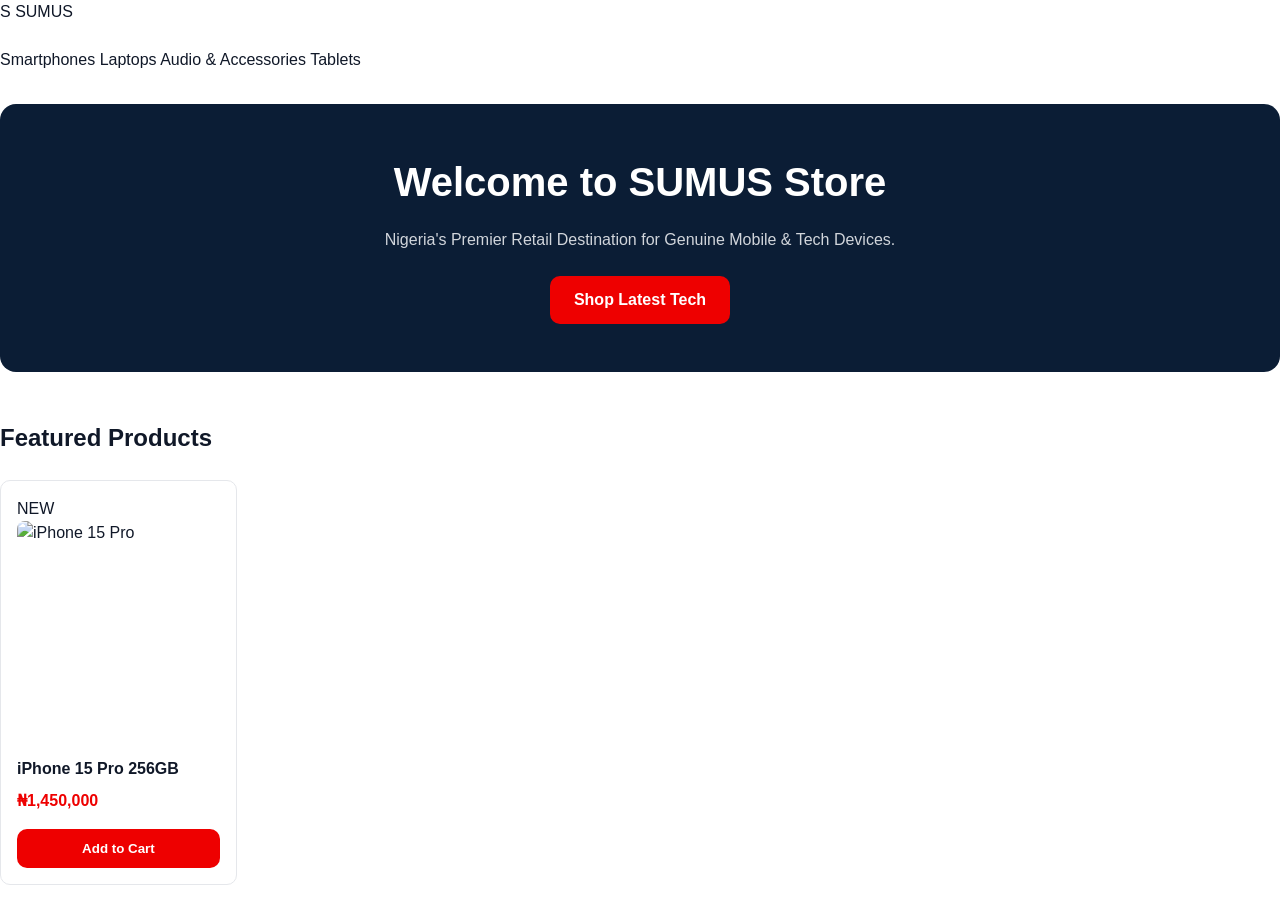
==== commit b4287802: "Update index.html" ====
--- a/index.html
+++ b/index.html
@@ -1,906 +1,69 @@
 <!DOCTYPE html>
-<html lang="en" class="h-full">
+<html lang="en">
 <head>
-    <meta charset="UTF-8">
-    <meta name="viewport" content="width=device-width, initial-scale=1.0">
-    <title>SUMUS Store - Premium Tech & Electronics</title>
-    <!-- Tailwind CSS CDN -->
-    <script src="https://cdn.tailwindcss.com"></script>
-    <!-- Lucide Icons CDN -->
-    <script src="https://unpkg.com/lucide@latest"></script>
-    <script>
-        tailwind.config = {
-            theme: {
-                extend: {
-                    colors: {
-                        brand: {
-                            50: '#f0f4ff',
-                            100: '#e0e9ff',
-                            500: '#3b82f6',
-                            600: '#2563eb',
-                            700: '#1d4ed8',
-                            900: '#1e3a8a',
-                        },
-                        accent: {
-                            500: '#f59e0b',
-                            600: '#d97706',
-                        }
-                    },
-                    fontFamily: {
-                        sans: ['Inter', 'sans-serif'],
-                    }
-                }
-            }
-        }
-    </script>
-    <!-- Google Font Inter -->
-    <link href="https://fonts.googleapis.com/css2?family=Inter:wght@300;400;500;600;700;800&display=swap" rel="stylesheet">
-    <style>
-        body { font-family: 'Inter', sans-serif; }
-        .custom-scrollbar::-webkit-scrollbar { width: 6px; }
-        .custom-scrollbar::-webkit-scrollbar-track { background: #f1f1f1; }
-        .custom-scrollbar::-webkit-scrollbar-thumb { background: #cbd5e1; border-radius: 4px; }
-    </style>
+  <meta charset="UTF-8">
+  <meta name="viewport" content="width=device-width, initial-scale=1.0">
+  <title>SUMUS Store | Official Tech Store</title>
+  <link rel="stylesheet" href="css/variables.css">
+  <link rel="stylesheet" href="css/base.css">
+  <link rel="stylesheet" href="css/components.css">
 </head>
-<body class="bg-slate-50 text-slate-800 h-full flex flex-col antialiased selection:bg-brand-500 selection:text-white">
+<body>
 
-    <!-- Top Announcement Bar -->
-    <div class="bg-brand-900 text-white text-xs py-2 px-4 text-center font-medium tracking-wide flex justify-between items-center px-6">
-        <span>🎉 Welcome to the official <strong>SUMUS Store</strong>! Free shipping on orders over $50.</span>
-        <div class="flex items-center space-x-4">
-            <select id="currency-select" onchange="switchCurrency(this.value)" class="bg-brand-900 text-xs font-semibold focus:outline-none cursor-pointer border border-brand-700 rounded px-1 py-0.5">
-                <option value="USD">USD ($)</option>
-                <option value="EUR">EUR (€)</option>
-                <option value="GBP">GBP (£)</option>
-                <option value="CAD">CAD (CA$)</option>
-            </select>
-            <a href="#store-locator" onclick="showSection('locator')" class="hover:underline flex items-center gap-1">
-                <i data-lucide="map-pin" class="w-3 h-3"></i> Find a Store
-            </a>
+  <!-- Header -->
+  <header class="top-nav">
+    <div class="container nav-flex">
+      <!-- Logo with Embedded Red S -->
+      <a href="index.html" class="brand-logo">
+        <span class="logo-s-badge">S</span>
+        <span>SUMUS</span>
+      </a>
+
+      <!-- Navigation Links -->
+      <nav style="display:flex; gap:1.5rem;">
+        <a href="index.html" style="color:white; font-weight:600;">Home</a>
+        <a href="shop.html" style="color:white;">Shop Products</a>
+        <a href="cart.html" style="color:white;">Cart (<span id="cart-count">0</span>)</a>
+      </nav>
+    </div>
+  </header>
+
+  <!-- Category Bar -->
+  <div class="cat-bar">
+    <div class="container cat-links">
+      <a href="shop.html?cat=phones">Smartphones</a>
+      <a href="shop.html?cat=laptops">Laptops</a>
+      <a href="shop.html?cat=audio">Audio & Accessories</a>
+      <a href="shop.html?cat=tablets">Tablets</a>
+    </div>
+  </div>
+
+  <!-- Hero Section -->
+  <main class="container" style="margin-top:2rem;">
+    <section style="background:#0b1d35; color:white; padding:3rem; border-radius:1rem; text-align:center;">
+      <h1 style="font-size:2.5rem; margin-bottom:1rem;">Welcome to SUMUS Store</h1>
+      <p style="margin-bottom:1.5rem; color:#d1d5db;">Nigeria's Premier Retail Destination for Genuine Mobile & Tech Devices.</p>
+      <a href="shop.html" class="btn-primary">Shop Latest Tech</a>
+    </section>
+
+    <!-- Featured Products -->
+    <section style="margin-top:3rem;">
+      <h2 style="margin-bottom:1.5rem;">Featured Products</h2>
+      <div style="display:grid; grid-template-columns:repeat(auto-fill, minmax(220px, 1fr)); gap:1.5rem;">
+        
+        <div class="product-card">
+          <span class="product-badge">NEW</span>
+          <img src="https://images.unsplash.com/photo-1695048133142-1a20484d2569?w=300" alt="iPhone 15 Pro">
+          <h3 style="font-size:1rem; margin-bottom:0.5rem;">iPhone 15 Pro 256GB</h3>
+          <p style="color:#ee0000; font-weight:700; margin-bottom:1rem;">₦1,450,000</p>
+          <button onclick="addToCart(1, 'iPhone 15 Pro', 1450000, '')" class="btn-primary">Add to Cart</button>
         </div>
-    </div>
 
-    <!-- Navigation Bar -->
-    <header class="sticky top-0 z-40 bg-white/95 backdrop-blur-md border-b border-slate-200 shadow-sm">
-        <div class="max-w-7xl mx-auto px-4 sm:px-6 lg:px-8 h-16 flex items-center justify-between gap-4">
-            
-            <!-- Logo -->
-            <div class="flex items-center gap-8">
-                <a href="#" onclick="showSection('home')" class="flex items-center gap-2 group">
-                    <div class="w-10 h-10 rounded-xl bg-gradient-to-tr from-brand-700 to-brand-500 flex items-center justify-center text-white font-black text-xl shadow-md group-hover:scale-105 transition-transform">
-                        S
-                    </div>
-                    <span class="text-2xl font-black tracking-tight text-slate-900">SUMUS<span class="text-brand-600">.</span></span>
-                </a>
+      </div>
+    </section>
+  </main>
 
-                <!-- Desktop Nav Links -->
-                <nav class="hidden md:flex items-center gap-6 font-medium text-sm text-slate-600">
-                    <button onclick="showSection('home')" class="hover:text-brand-600 transition-colors py-1">Home</button>
-                    <button onclick="showSection('shop')" class="hover:text-brand-600 transition-colors py-1">Shop Catalog</button>
-                    <button onclick="showSection('about')" class="hover:text-brand-600 transition-colors py-1">About Us</button>
-                    <button onclick="showSection('locator')" class="hover:text-brand-600 transition-colors py-1">Store Locator</button>
-                </nav>
-            </div>
-
-            <!-- Search Bar -->
-            <div class="flex-1 max-w-md relative hidden sm:block">
-                <div class="relative">
-                    <input type="text" id="search-input" oninput="handleSearch(this.value)" placeholder="Search iPhone, accessories, gadgets..." 
-                        class="w-full bg-slate-100 text-slate-800 text-sm pl-10 pr-4 py-2 rounded-full border border-transparent focus:border-brand-500 focus:bg-white focus:outline-none transition-all shadow-inner">
-                    <i data-lucide="search" class="w-4 h-4 text-slate-400 absolute left-3.5 top-2.5"></i>
-                </div>
-                <!-- Search Results Dropdown -->
-                <div id="search-results" class="hidden absolute left-0 right-0 top-12 bg-white rounded-xl shadow-xl border border-slate-200 overflow-hidden z-50 max-h-80 overflow-y-auto custom-scrollbar"></div>
-            </div>
-
-            <!-- Header Actions -->
-            <div class="flex items-center gap-4">
-                <button onclick="showSection('wishlist')" class="relative p-2 text-slate-600 hover:text-brand-600 transition-colors rounded-full hover:bg-slate-100" title="Wishlist">
-                    <i data-lucide="heart" class="w-5 h-5"></i>
-                    <span id="wishlist-badge" class="absolute top-0 right-0 bg-red-500 text-white text-[10px] font-bold w-4 h-4 rounded-full flex items-center justify-center shadow">0</span>
-                </button>
-
-                <button onclick="toggleCartDrawer()" class="relative p-2 text-slate-600 hover:text-brand-600 transition-colors rounded-full hover:bg-slate-100" title="Cart">
-                    <i data-lucide="shopping-bag" class="w-5 h-5"></i>
-                    <span id="cart-badge" class="absolute top-0 right-0 bg-brand-600 text-white text-[10px] font-bold w-4 h-4 rounded-full flex items-center justify-center shadow">0</span>
-                </button>
-
-                <button onclick="toggleAuthModal()" class="hidden sm:flex items-center gap-2 bg-slate-100 hover:bg-slate-200 text-slate-700 px-3 py-1.5 rounded-full text-xs font-semibold transition-colors">
-                    <i data-lucide="user" class="w-4 h-4"></i>
-                    <span id="auth-btn-text">Account</span>
-                </button>
-            </div>
-        </div>
-    </header>
-
-    <!-- Main Content Containers -->
-    <main class="flex-1">
-
-        <!-- ================= HOMEPAGE SECTION ================= -->
-        <section id="section-home" class="space-y-12">
-            <!-- Hero Carousel -->
-            <div class="relative bg-slate-900 text-white overflow-hidden">
-                <div id="hero-carousel" class="relative min-h-[420px] flex items-center">
-                    <!-- Slide 1 -->
-                    <div class="hero-slide active w-full px-6 lg:px-16 py-12 flex flex-col md:flex-row items-center justify-between gap-8 max-w-7xl mx-auto">
-                        <div class="space-y-4 max-w-xl">
-                            <span class="inline-block px-3 py-1 bg-brand-500/20 text-brand-400 border border-brand-500/30 rounded-full text-xs font-semibold uppercase tracking-wider">New Arrival</span>
-                            <h1 class="text-4xl md:text-5xl font-black tracking-tight leading-tight">iPhone 13 Pro Max (128GB)</h1>
-                            <p class="text-slate-300 text-sm md:text-base">Experience the pinnacle of smartphone technology with ProMotion display and groundbreaking camera capabilities.</p>
-                            <div class="pt-2 flex gap-4">
-                                <button onclick="openProductModal('p1')" class="bg-brand-600 hover:bg-brand-700 text-white font-semibold px-6 py-3 rounded-xl shadow-lg transition-all transform hover:-translate-y-0.5">Shop Now</button>
-                                <button onclick="showSection('shop')" class="bg-slate-800 hover:bg-slate-700 text-slate-200 font-semibold px-6 py-3 rounded-xl transition-all">Explore All</button>
-                            </div>
-                        </div>
-                        <div class="w-64 h-64 md:w-80 md:h-80 relative flex-shrink-0">
-                            <img src="https://images.unsplash.com/photo-1632661674596-df8be070a5c5?w=500&auto=format&fit=crop" alt="iPhone 13 Pro Max" class="w-full h-full object-contain filter drop-shadow-2xl">
-                        </div>
-                    </div>
-                </div>
-            </div>
-
-            <!-- Features Grid -->
-            <div class="max-w-7xl mx-auto px-4 sm:px-6 lg:px-8">
-                <div class="grid grid-cols-1 sm:grid-cols-2 lg:grid-cols-4 gap-6">
-                    <div class="bg-white p-5 rounded-2xl border border-slate-100 shadow-sm flex items-center gap-4">
-                        <div class="p-3 bg-brand-50 text-brand-600 rounded-xl"><i data-lucide="truck" class="w-6 h-6"></i></div>
-                        <div>
-                            <h4 class="font-bold text-slate-900 text-sm">Free Express Shipping</h4>
-                            <p class="text-xs text-slate-500">On all orders over $50</p>
-                        </div>
-                    </div>
-                    <div class="bg-white p-5 rounded-2xl border border-slate-100 shadow-sm flex items-center gap-4">
-                        <div class="p-3 bg-emerald-50 text-emerald-600 rounded-xl"><i data-lucide="shield-check" class="w-6 h-6"></i></div>
-                        <div>
-                            <h4 class="font-bold text-slate-900 text-sm">2-Year Warranty</h4>
-                            <p class="text-xs text-slate-500">100% Guaranteed products</p>
-                        </div>
-                    </div>
-                    <div class="bg-white p-5 rounded-2xl border border-slate-100 shadow-sm flex items-center gap-4">
-                        <div class="p-3 bg-amber-50 text-amber-600 rounded-xl"><i data-lucide="rotate-ccw" class="w-6 h-6"></i></div>
-                        <div>
-                            <h4 class="font-bold text-slate-900 text-sm">30 Days Return</h4>
-                            <p class="text-xs text-slate-500">Hassle-free return policy</p>
-                        </div>
-                    </div>
-                    <div class="bg-white p-5 rounded-2xl border border-slate-100 shadow-sm flex items-center gap-4">
-                        <div class="p-3 bg-purple-50 text-purple-600 rounded-xl"><i data-lucide="headphones" class="w-6 h-6"></i></div>
-                        <div>
-                            <h4 class="font-bold text-slate-900 text-sm">24/7 Live Support</h4>
-                            <p class="text-xs text-slate-500">Dedicated customer care</p>
-                        </div>
-                    </div>
-                </div>
-            </div>
-
-            <!-- Featured Products -->
-            <div class="max-w-7xl mx-auto px-4 sm:px-6 lg:px-8 pb-12">
-                <div class="flex justify-between items-end mb-8">
-                    <div>
-                        <span class="text-xs font-bold text-brand-600 uppercase tracking-wider">Top Collection</span>
-                        <h2 class="text-2xl sm:text-3xl font-black text-slate-900">Featured Electronics</h2>
-                    </div>
-                    <button onclick="showSection('shop')" class="text-brand-600 font-semibold text-sm hover:underline flex items-center gap-1">View Catalog <i data-lucide="arrow-right" class="w-4 h-4"></i></button>
-                </div>
-
-                <div id="featured-grid" class="grid grid-cols-1 sm:grid-cols-2 md:grid-cols-3 lg:grid-cols-4 gap-6">
-                    <!-- Dynamically populated -->
-                </div>
-            </div>
-        </section>
-
-        <!-- ================= SHOP CATALOG SECTION ================= -->
-        <section id="section-shop" class="hidden max-w-7xl mx-auto px-4 sm:px-6 lg:px-8 py-8">
-            <div class="flex flex-col md:flex-row gap-8">
-                
-                <!-- Sidebar Filters -->
-                <aside class="w-full md:w-64 flex-shrink-0 space-y-6">
-                    <div class="bg-white p-5 rounded-2xl border border-slate-200 shadow-sm space-y-4">
-                        <h3 class="font-bold text-slate-900 text-lg border-b pb-3 border-slate-100">Filter Products</h3>
-                        
-                        <!-- Categories -->
-                        <div>
-                            <label class="block text-xs font-bold text-slate-500 uppercase tracking-wider mb-2">Category</label>
-                            <div class="space-y-1" id="category-filters">
-                                <button onclick="filterCategory('all')" class="w-full text-left px-3 py-2 rounded-lg text-sm font-medium text-brand-600 bg-brand-50">All Products</button>
-                                <button onclick="filterCategory('smartphones')" class="w-full text-left px-3 py-2 rounded-lg text-sm font-medium text-slate-600 hover:bg-slate-50">Smartphones</button>
-                                <button onclick="filterCategory('accessories')" class="w-full text-left px-3 py-2 rounded-lg text-sm font-medium text-slate-600 hover:bg-slate-50">Accessories</button>
-                                <button onclick="filterCategory('audio')" class="w-full text-left px-3 py-2 rounded-lg text-sm font-medium text-slate-600 hover:bg-slate-50">Audio Devices</button>
-                            </div>
-                        </div>
-
-                        <!-- Price Sorting -->
-                        <div>
-                            <label class="block text-xs font-bold text-slate-500 uppercase tracking-wider mb-2">Sort By</label>
-                            <select id="sort-select" onchange="sortProducts(this.value)" class="w-full text-sm bg-slate-50 border border-slate-200 rounded-lg p-2 focus:outline-none focus:border-brand-500">
-                                <option value="default">Featured</option>
-                                <option value="low-high">Price: Low to High</option>
-                                <option value="high-low">Price: High to Low</option>
-                            </select>
-                        </div>
-                    </div>
-                </aside>
-
-                <!-- Product Grid -->
-                <div class="flex-1">
-                    <div class="flex justify-between items-center mb-6">
-                        <h2 class="text-xl font-bold text-slate-900">All Products (<span id="shop-count">0</span>)</h2>
-                    </div>
-
-                    <div id="shop-grid" class="grid grid-cols-1 sm:grid-cols-2 lg:grid-cols-3 gap-6">
-                        <!-- Dynamically populated -->
-                    </div>
-                </div>
-            </div>
-        </section>
-
-        <!-- ================= WISHLIST SECTION ================= -->
-        <section id="section-wishlist" class="hidden max-w-7xl mx-auto px-4 sm:px-6 lg:px-8 py-8">
-            <h2 class="text-2xl font-bold text-slate-900 mb-6">Your Wishlist</h2>
-            <div id="wishlist-container" class="grid grid-cols-1 sm:grid-cols-2 md:grid-cols-3 lg:grid-cols-4 gap-6">
-                <!-- Dynamically populated -->
-            </div>
-        </section>
-
-        <!-- ================= STORE LOCATOR SECTION ================= -->
-        <section id="section-locator" class="hidden max-w-7xl mx-auto px-4 sm:px-6 lg:px-8 py-8">
-            <div class="bg-white rounded-2xl border border-slate-200 shadow-sm p-6 sm:p-8">
-                <div class="max-w-xl mb-8">
-                    <span class="text-xs font-bold text-brand-600 uppercase tracking-wider">SUMUS Store Finder</span>
-                    <h2 class="text-3xl font-black text-slate-900 mt-1">Find a Store Near You</h2>
-                    <p class="text-slate-500 text-sm mt-2">Locate authorized SUMUS retail outlets, check working hours, and get driving directions.</p>
-                </div>
-
-                <div class="flex gap-4 mb-8 max-w-md">
-                    <input type="text" id="store-search-input" placeholder="Enter City or Zip Code (e.g. New York, 10001)..." 
-                           class="flex-1 text-sm bg-slate-50 border border-slate-200 rounded-xl px-4 py-2.5 focus:outline-none focus:border-brand-500">
-                    <button onclick="searchStores()" class="bg-brand-600 hover:bg-brand-700 text-white font-semibold px-5 py-2.5 rounded-xl text-sm shadow">Search</button>
-                </div>
-
-                <div id="store-list" class="grid grid-cols-1 md:grid-cols-3 gap-6">
-                    <!-- Store items loaded dynamically -->
-                </div>
-            </div>
-        </section>
-
-        <!-- ================= ABOUT & CORPORATE SECTION ================= -->
-        <section id="section-about" class="hidden max-w-7xl mx-auto px-4 sm:px-6 lg:px-8 py-8 space-y-12">
-            <div class="bg-gradient-to-r from-brand-900 to-brand-700 text-white rounded-3xl p-8 sm:p-12 shadow-xl">
-                <div class="max-w-2xl">
-                    <h2 class="text-3xl sm:text-4xl font-black tracking-tight mb-4">Redefining Tech Retail Experience</h2>
-                    <p class="text-brand-100 text-base leading-relaxed">SUMUS Store is dedicated to bringing you top-tier mobile devices, genuine accessories, and high-performance electronics with unmatched customer support.</p>
-                </div>
-            </div>
-
-            <!-- FAQ Accordion -->
-            <div class="bg-white rounded-2xl border border-slate-200 p-6 sm:p-8 shadow-sm">
-                <h3 class="text-xl font-bold text-slate-900 mb-6">Frequently Asked Questions</h3>
-                <div class="space-y-4" id="faq-accordion">
-                    <div class="border border-slate-200 rounded-xl overflow-hidden">
-                        <button onclick="toggleFAQ(1)" class="w-full text-left px-5 py-4 font-semibold text-slate-800 bg-slate-50 flex justify-between items-center">
-                            Are all SUMUS Store products authentic and original?
-                            <i data-lucide="chevron-down" id="faq-icon-1" class="w-4 h-4 transition-transform"></i>
-                        </button>
-                        <div id="faq-body-1" class="hidden p-5 text-sm text-slate-600 bg-white border-t border-slate-100">
-                            Yes! Every product sold at SUMUS Store comes directly from certified manufacturers with official international warranties.
-                        </div>
-                    </div>
-                    <div class="border border-slate-200 rounded-xl overflow-hidden">
-                        <button onclick="toggleFAQ(2)" class="w-full text-left px-5 py-4 font-semibold text-slate-800 bg-slate-50 flex justify-between items-center">
-                            What is the standard delivery timeline?
-                            <i data-lucide="chevron-down" id="faq-icon-2" class="w-4 h-4 transition-transform"></i>
-                        </button>
-                        <div id="faq-body-2" class="hidden p-5 text-sm text-slate-600 bg-white border-t border-slate-100">
-                            Orders are dispatched within 24 hours. Standard shipping takes 2-4 business days, while Express shipping guarantees delivery in 24 hours.
-                        </div>
-                    </div>
-                </div>
-            </div>
-
-            <!-- Corporate / Franchise Form -->
-            <div class="bg-white rounded-2xl border border-slate-200 p-6 sm:p-8 shadow-sm">
-                <h3 class="text-xl font-bold text-slate-900 mb-2">Franchise & Business Inquiries</h3>
-                <p class="text-slate-500 text-sm mb-6">Interested in partnering with SUMUS Store? Fill out the form below.</p>
-                
-                <form id="inquiry-form" onsubmit="handleInquirySubmit(event)" class="space-y-4 max-w-xl">
-                    <div>
-                        <label class="block text-xs font-bold text-slate-600 uppercase mb-1">Full Name</label>
-                        <input type="text" id="inquirer-name" required class="w-full text-sm bg-slate-50 border border-slate-200 rounded-lg p-2.5 focus:outline-none focus:border-brand-500">
-                    </div>
-                    <div>
-                        <label class="block text-xs font-bold text-slate-600 uppercase mb-1">Email Address</label>
-                        <input type="email" id="inquirer-email" required class="w-full text-sm bg-slate-50 border border-slate-200 rounded-lg p-2.5 focus:outline-none focus:border-brand-500">
-                    </div>
-                    <div>
-                        <label class="block text-xs font-bold text-slate-600 uppercase mb-1">Message / Inquiry Details</label>
-                        <textarea id="inquirer-message" rows="4" required class="w-full text-sm bg-slate-50 border border-slate-200 rounded-lg p-2.5 focus:outline-none focus:border-brand-500"></textarea>
-                    </div>
-                    <button type="submit" class="bg-brand-600 hover:bg-brand-700 text-white font-semibold px-6 py-2.5 rounded-xl text-sm shadow">Submit Inquiry</button>
-                </form>
-            </div>
-        </section>
-    </main>
-
-    <!-- Footer -->
-    <footer class="bg-slate-900 text-slate-400 text-sm border-t border-slate-800 mt-16">
-        <div class="max-w-7xl mx-auto px-4 sm:px-6 lg:px-8 py-12 grid grid-cols-1 md:grid-cols-4 gap-8">
-            <div class="space-y-3">
-                <div class="flex items-center gap-2">
-                    <div class="w-8 h-8 rounded-lg bg-brand-600 flex items-center justify-center text-white font-black">S</div>
-                    <span class="text-xl font-black text-white tracking-tight">SUMUS<span class="text-brand-500">.</span> Store</span>
-                </div>
-                <p class="text-xs text-slate-400">Your trusted destination for genuine mobile smartphones, original fast adapters, cables, and premium consumer electronics.</p>
-            </div>
-            <div>
-                <h4 class="text-white font-semibold mb-3 text-xs uppercase tracking-wider">Quick Links</h4>
-                <ul class="space-y-2 text-xs">
-                    <li><button onclick="showSection('shop')" class="hover:text-white transition-colors">Shop Catalog</button></li>
-                    <li><button onclick="showSection('locator')" class="hover:text-white transition-colors">Find a Store</button></li>
-                    <li><button onclick="showSection('about')" class="hover:text-white transition-colors">Corporate & Franchise</button></li>
-                </ul>
-            </div>
-            <div>
-                <h4 class="text-white font-semibold mb-3 text-xs uppercase tracking-wider">Newsletter</h4>
-                <p class="text-xs mb-3">Subscribe for exclusive deals and new product launches.</p>
-                <form id="newsletter-form" onsubmit="handleNewsletter(event)" class="flex gap-2">
-                    <input type="email" id="newsletter-email" placeholder="Enter your email" required class="w-full text-xs bg-slate-800 border border-slate-700 text-white rounded-lg px-3 py-2 focus:outline-none focus:border-brand-500">
-                    <button type="submit" class="bg-brand-600 text-white text-xs font-semibold px-3 py-2 rounded-lg hover:bg-brand-700 transition-colors">Join</button>
-                </form>
-            </div>
-            <div>
-                <h4 class="text-white font-semibold mb-3 text-xs uppercase tracking-wider">Contact Us</h4>
-                <p class="text-xs">Email: support@sumusstore.com</p>
-                <p class="text-xs mt-1">Phone: +1 (800) 555-SUMUS</p>
-            </div>
-        </div>
-        <div class="bg-slate-950 py-4 text-center text-xs text-slate-500 border-t border-slate-800">
-            © 2026 SUMUS Store. All rights reserved.
-        </div>
-    </footer>
-
-    <!-- Shopping Cart Drawer -->
-    <div id="cart-drawer" class="fixed inset-0 z-50 pointer-events-none">
-        <div id="cart-backdrop" onclick="toggleCartDrawer()" class="absolute inset-0 bg-slate-900/50 backdrop-blur-xs opacity-0 transition-opacity duration-300"></div>
-        <div id="cart-panel" class="absolute right-0 top-0 bottom-0 w-full max-w-md bg-white shadow-2xl flex flex-col transform translate-x-full transition-transform duration-300 pointer-events-auto">
-            <div class="p-4 border-b border-slate-100 flex justify-between items-center bg-slate-50">
-                <h3 class="font-bold text-slate-900 flex items-center gap-2">
-                    <i data-lucide="shopping-bag" class="w-5 h-5 text-brand-600"></i> Shopping Cart
-                </h3>
-                <button onclick="toggleCartDrawer()" class="p-1 text-slate-400 hover:text-slate-600 rounded-lg"><i data-lucide="x" class="w-5 h-5"></i></button>
-            </div>
-            
-            <div id="cart-items-container" class="flex-1 overflow-y-auto p-4 space-y-4 custom-scrollbar">
-                <!-- Dynamic Cart Items -->
-            </div>
-
-            <div class="p-4 border-t border-slate-100 bg-slate-50 space-y-3">
-                <div class="flex justify-between text-sm">
-                    <span class="text-slate-500">Subtotal</span>
-                    <span id="cart-subtotal" class="font-bold text-slate-900">$0.00</span>
-                </div>
-                <button onclick="openCheckoutModal()" class="w-full bg-brand-600 hover:bg-brand-700 text-white font-semibold py-3 rounded-xl shadow transition-colors text-sm">Proceed to Checkout</button>
-            </div>
-        </div>
-    </div>
-
-    <!-- Product Detail Modal -->
-    <div id="product-modal" class="fixed inset-0 z-50 hidden flex items-center justify-center p-4 bg-slate-900/60 backdrop-blur-sm">
-        <div class="bg-white rounded-3xl max-w-3xl w-full max-h-[90vh] overflow-y-auto p-6 relative shadow-2xl border border-slate-100 custom-scrollbar" id="product-modal-content">
-            <!-- Dynamic Content -->
-        </div>
-    </div>
-
-    <!-- Lightbox Zoom Modal -->
-    <div id="lightbox-modal" onclick="closeLightbox()" class="fixed inset-0 z-50 hidden flex items-center justify-center bg-black/90 p-4">
-        <img id="lightbox-img" class="max-w-full max-h-full rounded-xl shadow-2xl object-contain">
-    </div>
-
-    <!-- Checkout Modal -->
-    <div id="checkout-modal" class="fixed inset-0 z-50 hidden flex items-center justify-center p-4 bg-slate-900/60 backdrop-blur-sm">
-        <div class="bg-white rounded-3xl max-w-md w-full p-6 relative shadow-2xl border border-slate-100 space-y-4">
-            <div class="flex justify-between items-center border-b pb-3">
-                <h3 class="text-lg font-bold text-slate-900">Complete Your Order</h3>
-                <button onclick="closeCheckoutModal()" class="p-1 text-slate-400 hover:text-slate-600"><i data-lucide="x" class="w-5 h-5"></i></button>
-            </div>
-            <form id="checkout-form" onsubmit="processCheckout(event)" class="space-y-3">
-                <div>
-                    <label class="block text-xs font-bold text-slate-600 uppercase mb-1">Full Name</label>
-                    <input type="text" id="chk-name" required class="w-full text-sm bg-slate-50 border border-slate-200 rounded-lg p-2.5">
-                </div>
-                <div>
-                    <label class="block text-xs font-bold text-slate-600 uppercase mb-1">Email</label>
-                    <input type="email" id="chk-email" required class="w-full text-sm bg-slate-50 border border-slate-200 rounded-lg p-2.5">
-                </div>
-                <div>
-                    <label class="block text-xs font-bold text-slate-600 uppercase mb-1">Shipping Address</label>
-                    <input type="text" id="chk-address" required class="w-full text-sm bg-slate-50 border border-slate-200 rounded-lg p-2.5">
-                </div>
-                <div class="grid grid-cols-2 gap-2">
-                    <div>
-                        <label class="block text-xs font-bold text-slate-600 uppercase mb-1">City</label>
-                        <input type="text" id="chk-city" required class="w-full text-sm bg-slate-50 border border-slate-200 rounded-lg p-2.5">
-                    </div>
-                    <div>
-                        <label class="block text-xs font-bold text-slate-600 uppercase mb-1">Zip Code</label>
-                        <input type="text" id="chk-zip" required class="w-full text-sm bg-slate-50 border border-slate-200 rounded-lg p-2.5">
-                    </div>
-                </div>
-                <button type="submit" class="w-full bg-emerald-600 hover:bg-emerald-700 text-white font-bold py-3 rounded-xl text-sm shadow mt-2">Place Order Now</button>
-            </form>
-        </div>
-    </div>
-
-    <!-- Auth Modal -->
-    <div id="auth-modal" class="fixed inset-0 z-50 hidden flex items-center justify-center p-4 bg-slate-900/60 backdrop-blur-sm">
-        <div class="bg-white rounded-3xl max-w-sm w-full p-6 relative shadow-2xl border border-slate-100 space-y-4">
-            <div class="flex justify-between items-center border-b pb-3">
-                <h3 class="text-lg font-bold text-slate-900" id="auth-title">Sign In</h3>
-                <button onclick="toggleAuthModal()" class="p-1 text-slate-400 hover:text-slate-600"><i data-lucide="x" class="w-5 h-5"></i></button>
-            </div>
-            <form onsubmit="handleAuthSubmit(event)" class="space-y-3">
-                <div>
-                    <label class="block text-xs font-bold text-slate-600 uppercase mb-1">Email</label>
-                    <input type="email" id="auth-email" required class="w-full text-sm bg-slate-50 border border-slate-200 rounded-lg p-2.5">
-                </div>
-                <div>
-                    <label class="block text-xs font-bold text-slate-600 uppercase mb-1">Password</label>
-                    <input type="password" id="auth-password" required class="w-full text-sm bg-slate-50 border border-slate-200 rounded-lg p-2.5">
-                </div>
-                <button type="submit" class="w-full bg-brand-600 hover:bg-brand-700 text-white font-bold py-2.5 rounded-xl text-sm shadow">Continue</button>
-            </form>
-        </div>
-    </div>
-
-    <!-- Toast Notification Container -->
-    <div id="toast-container" class="fixed bottom-5 right-5 z-50 flex flex-col gap-2 pointer-events-none"></div>
-
-    <!-- Inline Application Scripts -->
-    <script>
-        // --- DATA CATALOG STORE ---
-        const PRODUCTS = [
-            {
-                id: 'p1',
-                name: 'Apple iPhone 13 Pro Max (128GB) - Sierra Blue',
-                category: 'smartphones',
-                price: 1099.00,
-                rating: 4.9,
-                image: 'https://images.unsplash.com/photo-1632661674596-df8be070a5c5?w=500&auto=format&fit=crop',
-                description: 'Featuring a 6.7-inch Super Retina XDR display with ProMotion, A15 Bionic chip, and a revolutionary triple 12MP camera system.'
-            },
-            {
-                id: 'p2',
-                name: 'Amaya 4-in-1 Cable Slot Fast Adapter',
-                category: 'accessories',
-                price: 34.99,
-                rating: 4.7,
-                image: 'https://images.unsplash.com/photo-1583863788434-e58a36330cf0?w=500&auto=format&fit=crop',
-                description: 'Universal high-speed charging brick with built-in retractable cables for USB-C, Lightning, and Micro-USB devices.'
-            },
-            {
-                id: 'p3',
-                name: 'SUMUS Pro Wireless Noise-Canceling Earbuds',
-                category: 'audio',
-                price: 129.50,
-                rating: 4.8,
-                image: 'https://images.unsplash.com/photo-1590658268037-6bf12165a8df?w=500&auto=format&fit=crop',
-                description: 'Active noise cancellation, transparency mode, dynamic head tracking, and up to 30 hours of continuous battery playback.'
-            },
-            {
-                id: 'p4',
-                name: 'Ultra-Fast MagSafe Wireless Charger',
-                category: 'accessories',
-                price: 49.00,
-                rating: 4.5,
-                image: 'https://images.unsplash.com/photo-1622445268465-843d61463a73?w=500&auto=format&fit=crop',
-                description: 'Perfectly aligned magnetic charging pad compatible with iPhone 12, 13, and 14 series for up to 15W fast wireless charge.'
-            }
-        ];
-
-        const STORES = [
-            { name: 'SUMUS Flagship Store - Downtown', address: '742 Evergreen Terrace, New York, NY 10001', hours: '9:00 AM - 9:00 PM' },
-            { name: 'SUMUS Tech Hub - Westside', address: '120 Ocean Avenue, San Francisco, CA 94102', hours: '10:00 AM - 8:00 PM' },
-            { name: 'SUMUS Express Outlet', address: '450 Michigan Ave, Chicago, IL 60611', hours: '9:30 AM - 8:30 PM' }
-        ];
-
-        const CURRENCIES = {
-            USD: { symbol: '$', rate: 1.0 },
-            EUR: { symbol: '€', rate: 0.92 },
-            GBP: { symbol: '£', rate: 0.79 },
-            CAD: { symbol: 'CA$', rate: 1.35 }
-        };
-
-        // --- STATE APP ---
-        let currentCurrency = 'USD';
-        let cart = JSON.parse(localStorage.getItem('sumus_cart')) || [];
-        let wishlist = JSON.parse(localStorage.getItem('sumus_wishlist')) || [];
-        let currentUser = localStorage.getItem('sumus_user') || null;
-
-        // --- INITIALIZATION ---
-        window.addEventListener('load', () => {
-            renderFeatured();
-            renderShop(PRODUCTS);
-            renderWishlist();
-            renderStores(STORES);
-            updateCartUI();
-            updateWishlistUI();
-            updateAuthUI();
-            lucide.createIcons();
-        });
-
-        // --- CURRENCY CONVERTER ENGINE ---
-        function formatPrice(usdAmount) {
-            const curr = CURRENCIES[currentCurrency] || CURRENCIES.USD;
-            const converted = (usdAmount * curr.rate).toFixed(2);
-            return `${curr.symbol}${converted}`;
-        }
-
-        function switchCurrency(code) {
-            currentCurrency = code;
-            renderFeatured();
-            renderShop(PRODUCTS);
-            renderWishlist();
-            updateCartUI();
-            showToast(`Currency changed to ${code}`);
-        }
-
-        // --- NAVIGATION ---
-        function showSection(sectionId) {
-            ['home', 'shop', 'wishlist', 'locator', 'about'].forEach(id => {
-                const sec = document.getElementById(`section-${id}`);
-                if (sec) sec.classList.add('hidden');
-            });
-            const activeSec = document.getElementById(`section-${sectionId}`);
-            if (activeSec) activeSec.classList.remove('hidden');
-            window.scrollTo({ top: 0, behavior: 'smooth' });
-        }
-
-        // --- PRODUCT RENDERING ---
-        function createProductCard(product) {
-            const isWishlisted = wishlist.includes(product.id);
-            return `
-                <div class="bg-white rounded-2xl border border-slate-200 p-4 shadow-sm hover:shadow-md transition-all flex flex-col justify-between group">
-                    <div class="relative mb-3 overflow-hidden rounded-xl bg-slate-50">
-                        <img src="${product.image}" alt="${product.name}" class="w-full h-48 object-cover group-hover:scale-105 transition-transform duration-300">
-                        <button onclick="toggleWishlist('${product.id}')" class="absolute top-2 right-2 p-2 bg-white/80 backdrop-blur-xs rounded-full shadow text-slate-600 hover:text-red-500 transition-colors">
-                            <i data-lucide="heart" class="w-4 h-4 ${isWishlisted ? 'fill-red-500 text-red-500' : ''}"></i>
-                        </button>
-                    </div>
-                    <div class="space-y-2 flex-1 flex flex-col justify-between">
-                        <div>
-                            <span class="text-[10px] font-bold uppercase tracking-wider text-brand-600">${product.category}</span>
-                            <h3 class="font-bold text-slate-900 text-sm line-clamp-2 hover:text-brand-600 cursor-pointer" onclick="openProductModal('${product.id}')">${product.name}</h3>
-                        </div>
-                        <div class="flex items-center justify-between pt-2 border-t border-slate-100">
-                            <span class="text-base font-black text-slate-900">${formatPrice(product.price)}</span>
-                            <button onclick="addToCart('${product.id}')" class="bg-brand-600 hover:bg-brand-700 text-white text-xs font-semibold px-3 py-2 rounded-xl flex items-center gap-1 shadow">
-                                <i data-lucide="plus" class="w-3.5 h-3.5"></i> Add
-                            </button>
-                        </div>
-                    </div>
-                </div>
-            `;
-        }
-
-        function renderFeatured() {
-            const grid = document.getElementById('featured-grid');
-            if (grid) {
-                grid.innerHTML = PRODUCTS.slice(0, 4).map(createProductCard).join('');
-                lucide.createIcons();
-            }
-        }
-
-        function renderShop(list) {
-            const grid = document.getElementById('shop-grid');
-            const count = document.getElementById('shop-count');
-            if (grid) {
-                grid.innerHTML = list.map(createProductCard).join('');
-                if (count) count.textContent = list.length;
-                lucide.createIcons();
-            }
-        }
-
-        // --- SEARCH ENGINE ---
-        function handleSearch(query) {
-            const container = document.getElementById('search-results');
-            if (!query.trim()) {
-                container.classList.add('hidden');
-                return;
-            }
-            const filtered = PRODUCTS.filter(p => p.name.toLowerCase().includes(query.toLowerCase()));
-            if (filtered.length > 0) {
-                container.innerHTML = filtered.map(p => `
-                    <div onclick="openProductModal('${p.id}')" class="p-3 hover:bg-slate-50 flex items-center gap-3 cursor-pointer border-b border-slate-100">
-                        <img src="${p.image}" class="w-10 h-10 object-cover rounded-lg">
-                        <div>
-                            <div class="text-xs font-bold text-slate-800">${p.name}</div>
-                            <div class="text-xs text-brand-600 font-semibold">${formatPrice(p.price)}</div>
-                        </div>
-                    </div>
-                `).join('');
-            } else {
-                container.innerHTML = `<div class="p-4 text-xs text-slate-400 text-center">No products found</div>`;
-            }
-            container.classList.remove('hidden');
-        }
-
-        // --- SHOP FILTERS & SORTING ---
-        function filterCategory(cat) {
-            const filtered = cat === 'all' ? PRODUCTS : PRODUCTS.filter(p => p.category === cat);
-            renderShop(filtered);
-        }
-
-        function sortProducts(val) {
-            let sorted = [...PRODUCTS];
-            if (val === 'low-high') sorted.sort((a,b) => a.price - b.price);
-            if (val === 'high-low') sorted.sort((a,b) => b.price - a.price);
-            renderShop(sorted);
-        }
-
-        // --- CART ENGINE ---
-        function addToCart(id) {
-            const existing = cart.find(item => item.id === id);
-            if (existing) {
-                existing.quantity += 1;
-            } else {
-                cart.push({ id, quantity: 1 });
-            }
-            saveCart();
-            showToast('Item added to shopping cart');
-        }
-
-        function removeFromCart(id) {
-            cart = cart.filter(item => item.id !== id);
-            saveCart();
-        }
-
-        function updateCartQty(id, delta) {
-            const item = cart.find(i => i.id === id);
-            if (item) {
-                item.quantity += delta;
-                if (item.quantity <= 0) removeFromCart(id);
-                else saveCart();
-            }
-        }
-
-        function saveCart() {
-            localStorage.setItem('sumus_cart', JSON.stringify(cart));
-            updateCartUI();
-        }
-
-        function updateCartUI() {
-            const badge = document.getElementById('cart-badge');
-            const container = document.getElementById('cart-items-container');
-            const subtotalEl = document.getElementById('cart-subtotal');
-            
-            const totalItems = cart.reduce((sum, i) => sum + i.quantity, 0);
-            if (badge) badge.textContent = totalItems;
-
-            let totalUSD = 0;
-            if (container) {
-                if (cart.length === 0) {
-                    container.innerHTML = `<div class="text-center py-12 text-slate-400 text-sm">Your shopping cart is empty</div>`;
-                } else {
-                    container.innerHTML = cart.map(i => {
-                        const prod = PRODUCTS.find(p => p.id === i.id);
-                        if (!prod) return '';
-                        totalUSD += prod.price * i.quantity;
-                        return `
-                            <div class="flex items-center gap-3 p-3 bg-slate-50 rounded-xl border border-slate-100">
-                                <img src="${prod.image}" class="w-14 h-14 object-cover rounded-lg">
-                                <div class="flex-1">
-                                    <h4 class="text-xs font-bold text-slate-800 line-clamp-1">${prod.name}</h4>
-                                    <span class="text-xs font-semibold text-brand-600">${formatPrice(prod.price)}</span>
-                                    <div class="flex items-center gap-2 mt-1">
-                                        <button onclick="updateCartQty('${prod.id}', -1)" class="w-5 h-5 bg-white border border-slate-200 rounded text-xs flex items-center justify-center">-</button>
-                                        <span class="text-xs font-bold">${i.quantity}</span>
-                                        <button onclick="updateCartQty('${prod.id}', 1)" class="w-5 h-5 bg-white border border-slate-200 rounded text-xs flex items-center justify-center">+</button>
-                                    </div>
-                                </div>
-                                <button onclick="removeFromCart('${prod.id}')" class="text-slate-400 hover:text-red-500 p-1"><i data-lucide="trash-2" class="w-4 h-4"></i></button>
-                            </div>
-                        `;
-                    }).join('');
-                }
-            }
-            if (subtotalEl) subtotalEl.textContent = formatPrice(totalUSD);
-            lucide.createIcons();
-        }
-
-        function toggleCartDrawer() {
-            const panel = document.getElementById('cart-panel');
-            const backdrop = document.getElementById('cart-backdrop');
-            const drawer = document.getElementById('cart-drawer');
-            
-            const isOpen = !panel.classList.contains('translate-x-full');
-            if (isOpen) {
-                panel.classList.add('translate-x-full');
-                backdrop.classList.add('opacity-0');
-                setTimeout(() => drawer.classList.add('pointer-events-none'), 300);
-            } else {
-                drawer.classList.remove('pointer-events-none');
-                panel.classList.remove('translate-x-full');
-                backdrop.classList.remove('opacity-0');
-            }
-        }
-
-        // --- WISHLIST ENGINE ---
-        function toggleWishlist(id) {
-            if (wishlist.includes(id)) {
-                wishlist = wishlist.filter(i => i !== id);
-                showToast('Removed from wishlist');
-            } else {
-                wishlist.push(id);
-                showToast('Added to wishlist');
-            }
-            localStorage.setItem('sumus_wishlist', JSON.stringify(wishlist));
-            updateWishlistUI();
-            renderFeatured();
-            renderShop(PRODUCTS);
-            renderWishlist();
-        }
-
-        function updateWishlistUI() {
-            const badge = document.getElementById('wishlist-badge');
-            if (badge) badge.textContent = wishlist.length;
-        }
-
-        function renderWishlist() {
-            const container = document.getElementById('wishlist-container');
-            if (!container) return;
-            const items = PRODUCTS.filter(p => wishlist.includes(p.id));
-            if (items.length === 0) {
-                container.innerHTML = `<div class="col-span-full py-12 text-center text-slate-400 text-sm">No items in your wishlist.</div>`;
-            } else {
-                container.innerHTML = items.map(createProductCard).join('');
-                lucide.createIcons();
-            }
-        }
-
-        // --- PRODUCT DETAIL MODAL & LIGHTBOX ---
-        function openProductModal(id) {
-            const prod = PRODUCTS.find(p => p.id === id);
-            if (!prod) return;
-            const modal = document.getElementById('product-modal');
-            const content = document.getElementById('product-modal-content');
-            
-            content.innerHTML = `
-                <button onclick="closeProductModal()" class="absolute top-4 right-4 p-1 text-slate-400 hover:text-slate-600"><i data-lucide="x" class="w-6 h-6"></i></button>
-                <div class="grid grid-cols-1 md:grid-cols-2 gap-8 pt-4">
-                    <div class="bg-slate-50 rounded-2xl p-4 flex items-center justify-center cursor-zoom-in" onclick="openLightbox('${prod.image}')">
-                        <img src="${prod.image}" class="max-h-72 object-contain rounded-xl shadow-md">
-                    </div>
-                    <div class="space-y-4">
-                        <span class="text-xs font-bold uppercase tracking-wider text-brand-600">${prod.category}</span>
-                        <h2 class="text-2xl font-bold text-slate-900">${prod.name}</h2>
-                        <div class="text-2xl font-black text-slate-900">${formatPrice(prod.price)}</div>
-                        <p class="text-slate-600 text-sm leading-relaxed">${prod.description}</p>
-                        <div class="pt-4 flex gap-4">
-                            <button onclick="addToCart('${prod.id}')" class="flex-1 bg-brand-600 hover:bg-brand-700 text-white font-bold py-3 rounded-xl shadow text-sm flex items-center justify-center gap-2">
-                                <i data-lucide="shopping-bag" class="w-4 h-4"></i> Add To Cart
-                            </button>
-                        </div>
-                    </div>
-                </div>
-            `;
-            modal.classList.remove('hidden');
-            lucide.createIcons();
-        }
-
-        function closeProductModal() {
-            document.getElementById('product-modal').classList.add('hidden');
-        }
-
-        function openLightbox(url) {
-            document.getElementById('lightbox-img').src = url;
-            document.getElementById('lightbox-modal').classList.remove('hidden');
-        }
-
-        function closeLightbox() {
-            document.getElementById('lightbox-modal').classList.add('hidden');
-        }
-
-        // --- STORE LOCATOR ENGINE ---
-        function renderStores(list) {
-            const container = document.getElementById('store-list');
-            if (container) {
-                container.innerHTML = list.map(s => `
-                    <div class="p-5 border border-slate-200 rounded-2xl bg-slate-50 space-y-2">
-                        <h4 class="font-bold text-slate-900">${s.name}</h4>
-                        <p class="text-xs text-slate-600"><i data-lucide="map-pin" class="w-3.5 h-3.5 inline mr-1"></i>${s.address}</p>
-                        <p class="text-xs text-slate-500"><i data-lucide="clock" class="w-3.5 h-3.5 inline mr-1"></i>${s.hours}</p>
-                    </div>
-                `).join('');
-                lucide.createIcons();
-            }
-        }
-
-        function searchStores() {
-            const q = document.getElementById('store-search-input').value.toLowerCase();
-            const filtered = STORES.filter(s => s.name.toLowerCase().includes(q) || s.address.toLowerCase().includes(q));
-            renderStores(filtered);
-        }
-
-        // --- CHECKOUT & AUTH MODALS ---
-        function openCheckoutModal() {
-            if (cart.length === 0) {
-                showToast('Your cart is empty');
-                return;
-            }
-            toggleCartDrawer();
-            document.getElementById('checkout-modal').classList.remove('hidden');
-        }
-
-        function closeCheckoutModal() {
-            document.getElementById('checkout-modal').classList.add('hidden');
-        }
-
-        function processCheckout(e) {
-            e.preventDefault();
-            cart = [];
-            saveCart();
-            closeCheckoutModal();
-            showToast('Order placed successfully! Thank you for shopping with SUMUS Store.');
-        }
-
-        function toggleAuthModal() {
-            const modal = document.getElementById('auth-modal');
-            modal.classList.toggle('hidden');
-        }
-
-        function handleAuthSubmit(e) {
-            e.preventDefault();
-            const email = document.getElementById('auth-email').value;
-            currentUser = email;
-            localStorage.setItem('sumus_user', currentUser);
-            updateAuthUI();
-            toggleAuthModal();
-            showToast(`Welcome back, ${email.split('@')[0]}!`);
-        }
-
-        function updateAuthUI() {
-            const btnText = document.getElementById('auth-btn-text');
-            if (currentUser && btnText) {
-                btnText.textContent = currentUser.split('@')[0];
-            }
-        }
-
-        // --- UTILITY FAQ & FORMS & TOAST ---
-        function toggleFAQ(num) {
-            const body = document.getElementById(`faq-body-${num}`);
-            const icon = document.getElementById(`faq-icon-${num}`);
-            if (body) body.classList.toggle('hidden');
-            if (icon) icon.classList.toggle('rotate-180');
-        }
-
-        function handleInquirySubmit(e) {
-            e.preventDefault();
-            showToast('Thank you! Your inquiry has been sent to SUMUS Corporate.');
-            e.target.reset();
-        }
-
-        function handleNewsletter(e) {
-            e.preventDefault();
-            showToast('Subscribed to SUMUS Store Newsletter!');
-            e.target.reset();
-        }
-
-        function showToast(msg) {
-            const container = document.getElementById('toast-container');
-            const toast = document.createElement('div');
-            toast.className = 'bg-slate-900 text-white text-xs font-semibold px-4 py-3 rounded-xl shadow-xl flex items-center gap-2 transition-all transform translate-y-4 opacity-0 pointer-events-auto';
-            toast.innerHTML = `<i data-lucide="info" class="w-4 h-4 text-brand-400"></i> ${msg}`;
-            container.appendChild(toast);
-            lucide.createIcons();
-
-            setTimeout(() => {
-                toast.classList.remove('translate-y-4', 'opacity-0');
-            }, 10);
-
-            setTimeout(() => {
-                toast.classList.add('opacity-0', 'translate-y-4');
-                setTimeout(() => toast.remove(), 300);
-            }, 3000);
-        }
-    </script>
+  <script src="js/main.js"></script>
+  <script src="js/cart.js"></script>
 </body>
 </html>
--- a/css/variables.css
+++ b/css/variables.css
@@ -0,0 +1,14 @@
+/* css/variables.css */
+:root {
+    --primary-color: #e00;
+    --primary-hover: #c00;
+    --text-dark: #101828;
+    --text-muted: #6a7282;
+    --bg-light: #f9fafb;
+    --white: #ffffff;
+    --border-color: #e5e7eb;
+    --radius: 0.625rem;
+    --shadow-sm: 0 1px 3px 0 rgba(0, 0, 0, 0.1);
+    --shadow-md: 0 4px 6px -1px rgba(0, 0, 0, 0.1);
+    --transition: all 0.2s ease-in-out;
+}
--- a/css/base.css
+++ b/css/base.css
@@ -0,0 +1,29 @@
+/* css/base.css */
+*, *::before, *::after {
+    box-sizing: border-box;
+    margin: 0;
+    padding: 0;
+}
+
+body {
+    font-family: -apple-system, BlinkMacSystemFont, "Segoe UI", Roboto, Helvetica, Arial, sans-serif;
+    color: var(--text-dark);
+    background-color: var(--white);
+    line-height: 1.5;
+    -webkit-font-smoothing: antialiased;
+}
+
+a {
+    text-decoration: none;
+    color: inherit;
+}
+
+ul, ol {
+    list-style: none;
+}
+
+img {
+    max-width: 100%;
+    height: auto;
+    display: block;
+}
--- a/css/components.css
+++ b/css/components.css
@@ -0,0 +1,43 @@
+/* css/components.css */
+
+/* Primary Action Buttons */
+.btn-primary {
+    background-color: var(--primary-color);
+    color: var(--white);
+    padding: 0.75rem 1.5rem;
+    border-radius: var(--radius);
+    border: none;
+    font-weight: 600;
+    cursor: pointer;
+    transition: var(--transition);
+    display: inline-flex;
+    align-items: center;
+    justify-content: center;
+}
+
+.btn-primary:hover {
+    background-color: var(--primary-hover);
+}
+
+/* Product Cards */
+.product-card {
+    background: var(--white);
+    border: 1px solid var(--border-color);
+    border-radius: var(--radius);
+    padding: 1rem;
+    transition: var(--transition);
+    display: flex;
+    flex-direction: column;
+}
+
+.product-card:hover {
+    box-shadow: var(--shadow-md);
+    border-color: var(--primary-color);
+}
+
+.product-card img {
+    height: 220px;
+    object-fit: cover;
+    border-radius: calc(var(--radius) * 0.8);
+    margin-bottom: 1rem;
+}
